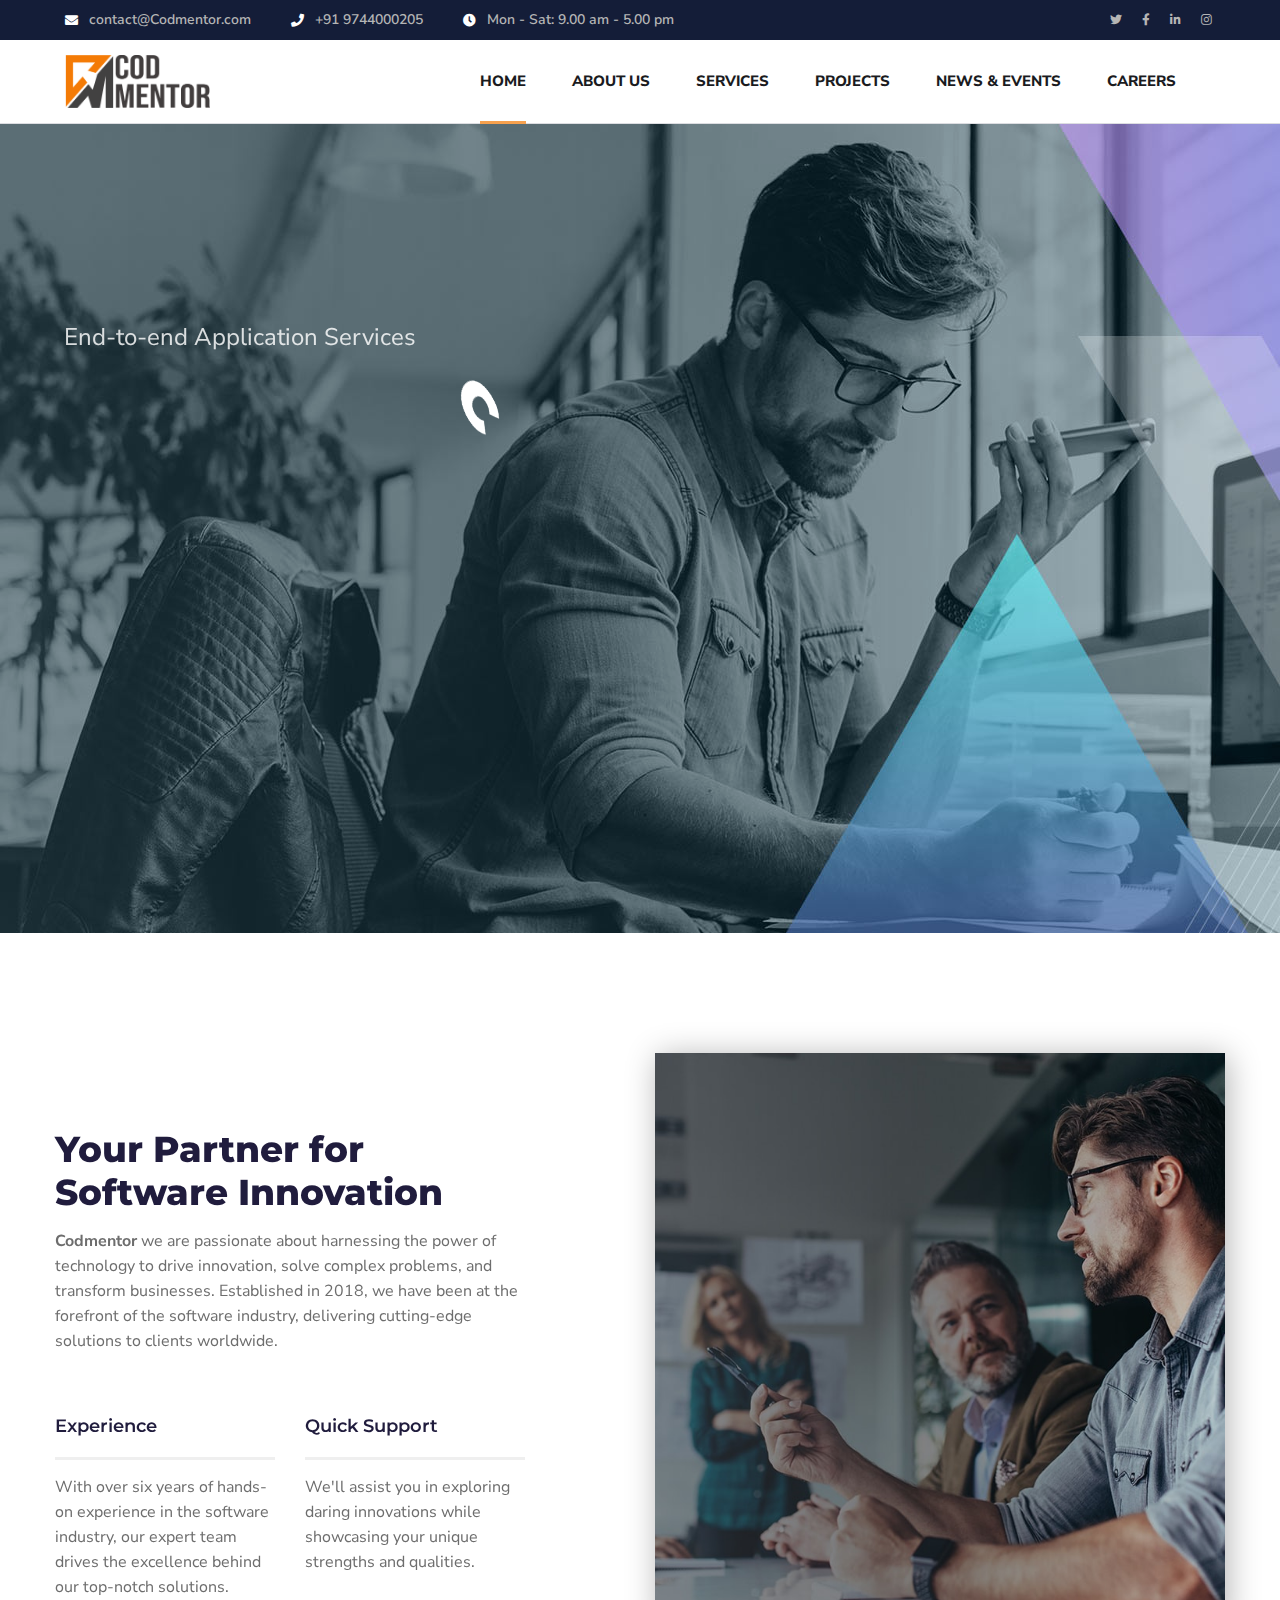
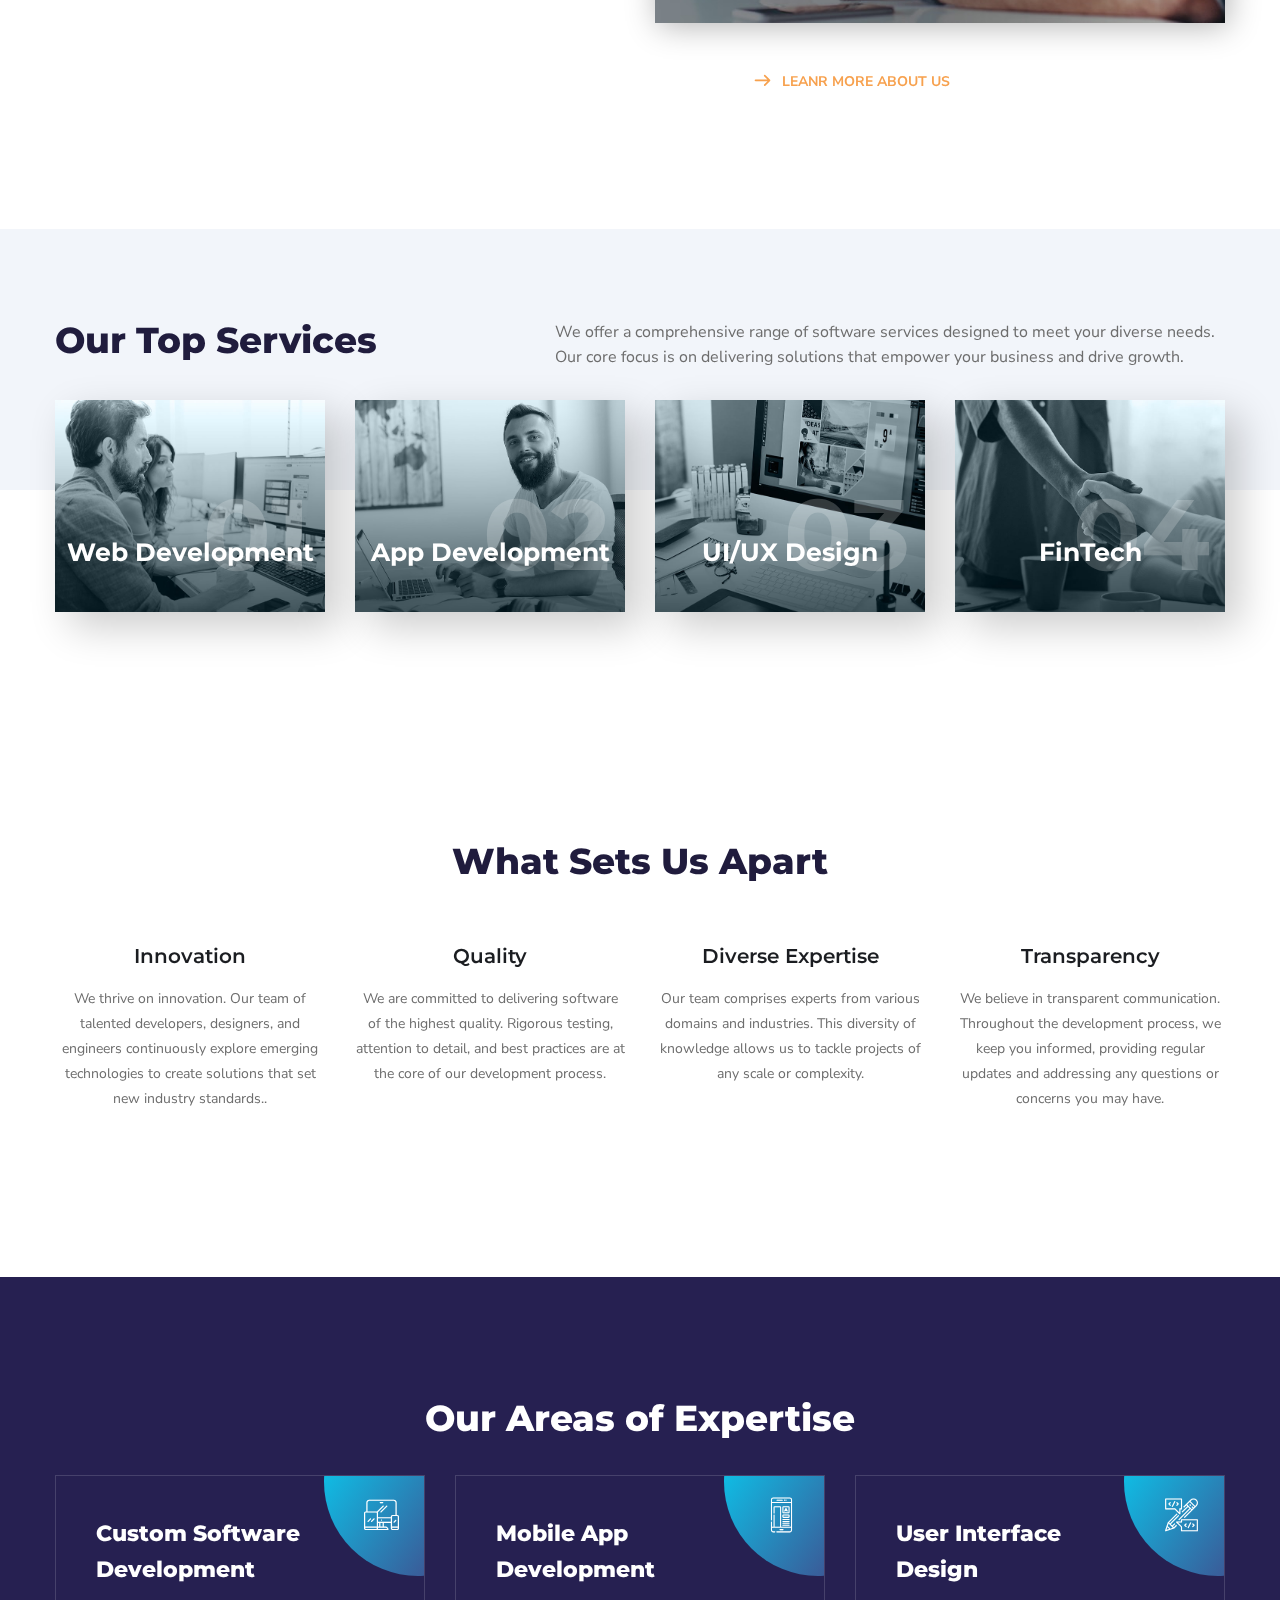
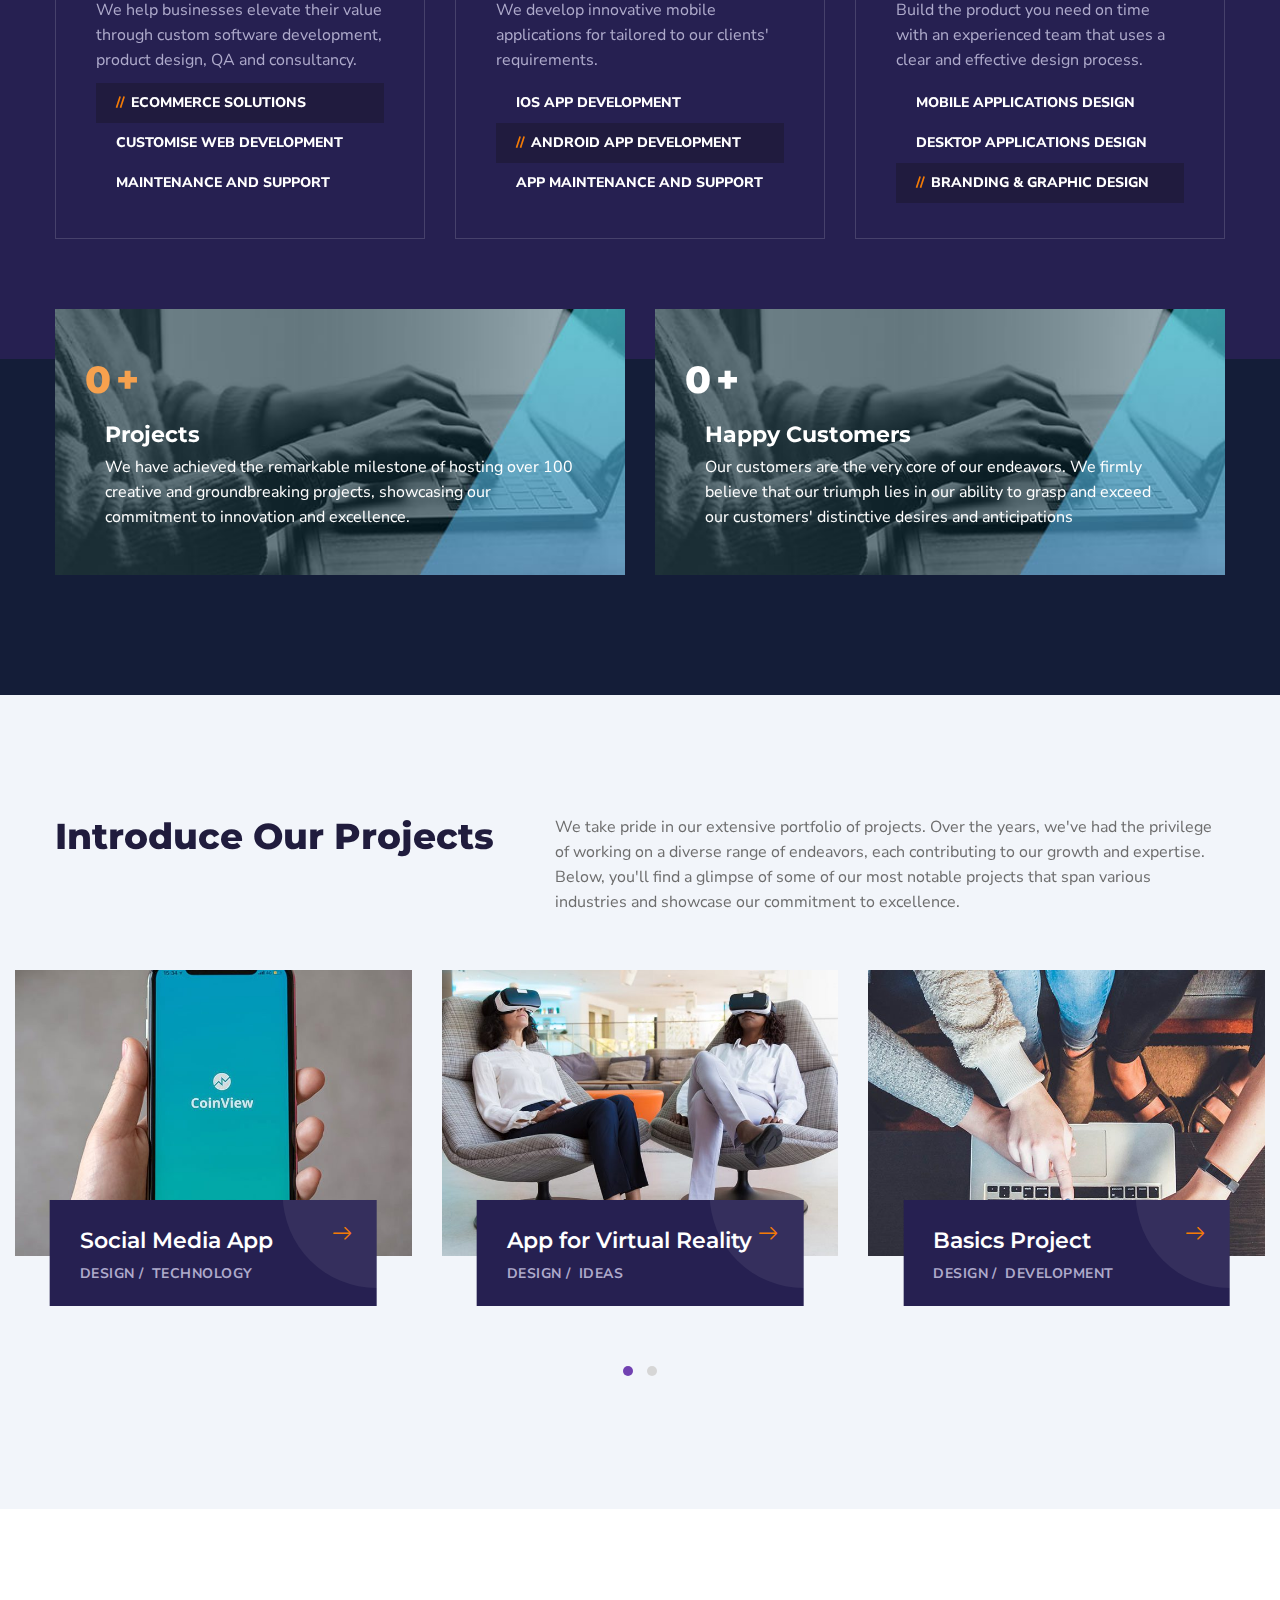
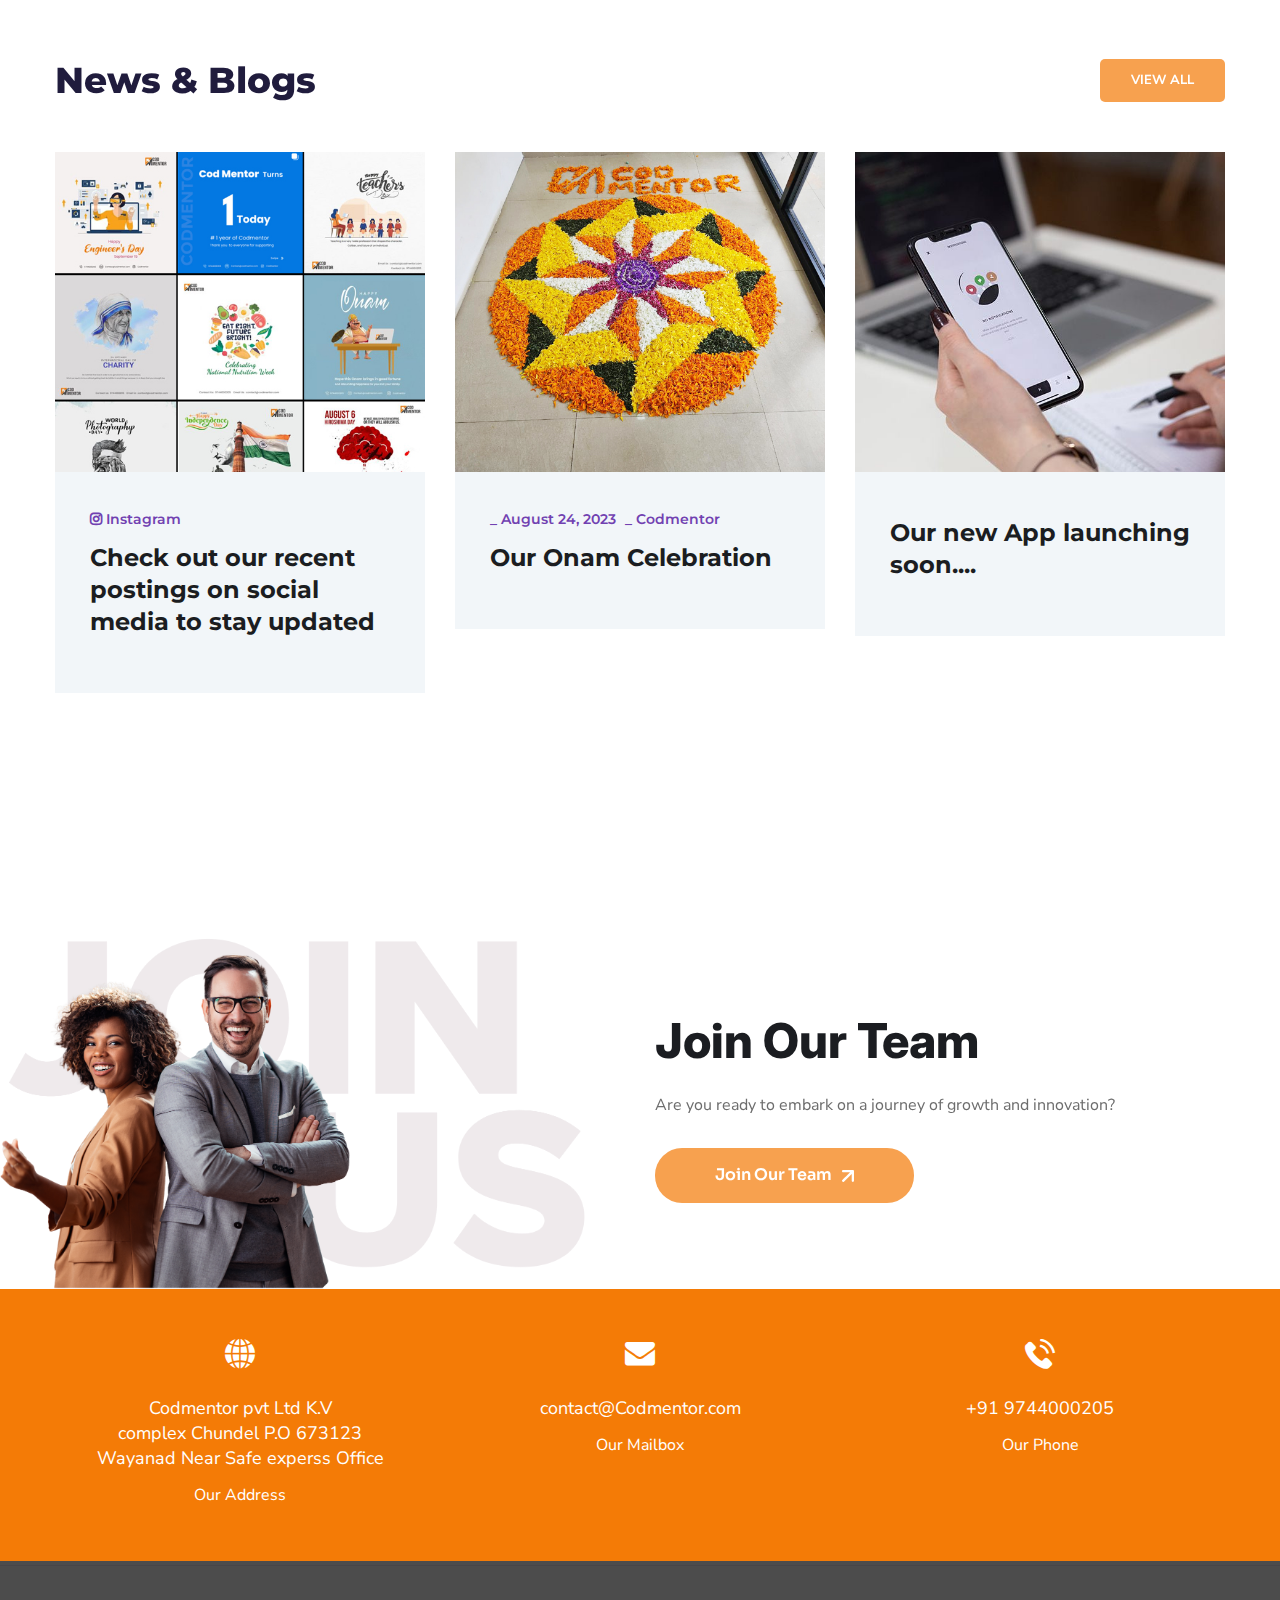
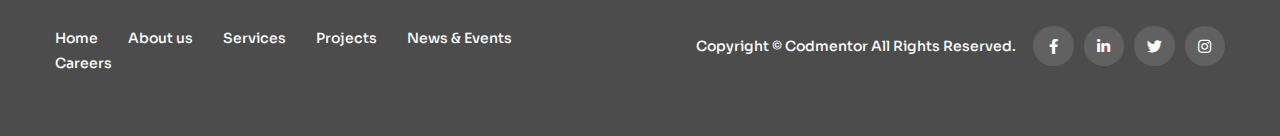
==== index.html @ 51d8a6af "changes aal" ====
<!DOCTYPE html>
<html lang="en">

<head>
    <meta charset="utf-8">
    <meta http-equiv="X-UA-Compatible" content="IE=edge" />
    <meta name="viewport" content="width=device-width, initial-scale=1, maximum-scale=1" />
    <title>codmentor
        
    </title>
    <link rel="shortcut icon" type="image/x-icon" href="images/favicon copy.png" />
    <link rel="stylesheet" href="css/bootstrap.min.css" />
    <link rel="stylesheet" href="css/font-awesome.min.css" />
    <link rel="stylesheet" href="css/flaticon.css" />
    <link rel="stylesheet" href="css/owl.carousel.min.css" />
    <link rel="stylesheet" href="css/owl.theme.css" />
    <link rel="stylesheet" href="css/magnific-popup.css" />
    <link rel="stylesheet" href="css/style.css" />
    <link rel="stylesheet" href="css/royal-preload.css" />
    <!-- REVOLUTION SLIDER CSS -->
    <link rel="stylesheet" type="text/css" href="revolution/settings.css">
    <!-- REVOLUTION NAVIGATION STYLE -->
    <link rel="stylesheet" type="text/css" href="revolution/navigation.css">
</head>

<body class="royal_preloader">
    <div id="page" class="site">

        <header id="site-header" class="site-header header-style-2 header-fullwidth sticky-header header-static">
            <!-- Main Header start -->
            <div class="header-topbar">
                <div class="octf-area-wrap">
                    <div class="container-fluid">
                        <div class="row">
                            <div class="col-md-9">
                                <ul class="topbar-info">
                                    <li><i class="fas fa-envelope"></i><a href="mailto:engitech@mail.net">
                                            contact@Codmentor.com</a></li>
                                    <li><i class="fas fa-phone"></i> +91 9744000205</li>
                                    <li><i class="fas fa-clock"></i> Mon - Sat: 9.00 am - 5.00 pm</li>
                                </ul>
                            </div>
                            <div class="col-md-3 text-right">
                                <div class="topbar-right">
                                    <ul class="social-list">
                                        <li><a href="http://twitter.com" target="_self"><i
                                                    class="fab fa-twitter"></i></a></li>
                                        <li><a href="http://facebook.com" target="_self"><i
                                                    class="fab fa-facebook-f"></i></a></li>
                                        <li><a href="http://linkedin.com" target="_self"><i
                                                    class="fab fa-linkedin-in"></i></a></li>
                                        <li><a href="http://instagram" target="_self"><i
                                                    class="fab fa-instagram"></i></a></li>
                                    </ul>
                                </div>
                            </div>
                        </div>
                    </div>
                </div>
            </div>
            <div class="octf-main-header">
                <div class="octf-area-wrap">
                    <div class="container-fluid octf-mainbar-container">
                        <div class="octf-mainbar">
                            <div class="octf-mainbar-row octf-row">
                                <div class="octf-col logo-col">
                                    <div id="site-logo" class="site-logo">
                                        <a href="index.html">
                                            <img src="images/logo.png" alt="Codmentor" class="">
                                        </a>
                                    </div>
                                </div>
                                <div class="octf-col menu-col">
                                    <nav id="site-navigation" class="main-navigation">
                                        <ul class="menu">
                                           <li class="current-menu-item current-menu-ancestor ">
                                                <a href="index.html">Home</a>
                                            </li> 
                                            <!-- <li class="nav-item pl-4 pl-md-0 ml-0">
                                                <a class="nav-link nav-menus active" href="index.html">Home</a>
                                            </li> -->
                                            <li><a href="about-us.html">About us</a></li>
                                            <li><a href="service.html">Services</a></li>
                                            <li><a href="project.html">Projects</a></li>
                                            <li><a href="news-events.html">News & Events</a></li>
                                            <li><a href="Carrer.html">Careers</a></li>
                                             
                                        </ul>
                                        
                                    </nav>
                                </div>
                                <div class="text-right TopBtn">
                                    <!-- Call To Action -->
                                    <div class="octf-btn-cta">

                                        <div class="octf-header-module">
                                            <div class="btn-cta-group btn-cta-header">
                                                <a class="octf-btn octf-btn-third" href="contact.html">Free Quote</a>
                                            </div>
                                        </div>

                                    </div>
                                </div>
                            </div>
                        </div>
                    </div>
                </div>
            </div>

            <div class="header_mobile">
                <div class="container">
                    <div class="mlogo_wrapper clearfix">
                        <div class="mobile_logo">
                            <a href="index.html">
                                <img src="images/logo.png" alt="Codmentor">
                            </a>
                        </div>
                        <div id="mmenu_toggle">
                            <button></button>
                        </div>
                    </div>
                    <div class="mmenu_wrapper">
                        <div class="mobile_nav collapse">
                            <ul id="menu-main-menu" class="mobile_mainmenu">
                                <li class="menu-item-has-children current-menu-item current-menu-ancestor">
                                    <a href="index.html">Home</a>

                                </li>
                                <li class="menu-item-has-children"><a href="about-us.html">About Us</a>
                                </li>
                                <li class="menu-item-has-children"><a href="service.html">Services</a>

                                </li>
                                <li class="menu-item-has-children"><a href="project.html">Projects</a>

                                </li>
                                <li class="menu-item-has-children"><a href="news-events.html">News & Events</a>

                                </li>
                                <li class="menu-item-has-children"><a href="Carrer.html">Careers</a> </li>

                                <li class="menu-item-has-children"><a href="contact.html">Contacts</a></li>

                        </div>
                    </div>
                </div>
            </div>
        </header>

        <div id="content" class="site-content">
            <div id="rev_slider_one_wrapper" class="rev_slider_wrapper fullscreen-container" data-alias="mask-showcase"
                data-source="gallery" style="background:#ffffff;padding:0px;">
                <!-- START REVOLUTION SLIDER 5.4.1 fullscreen mode -->
                <div id="rev_slider_three" class="rev_slider fullscreenbanner" style="display:none;"
                    data-version="5.4.1">
                    <ul>

                        <!-- SLIDE 1 -->
                        <li data-index="rs-70" data-transition="fade" data-slotamount="default" data-hideafterloop="0"
                            data-hideslideonmobile="off" data-easein="default" data-easeout="default"
                            data-masterspeed="300" data-thumb="images/slide1.jpg" data-rotate="0"
                            data-saveperformance="off" data-title="" data-param1="1" data-param2="" data-param3=""
                            data-param4="" data-param5="" data-param6="" data-param7="" data-param8="" data-param9=""
                            data-param10="" data-description="">
                            <!-- MAIN IMAGE -->
                            <img src="images/slide1.jpg" data-bgcolor='rgba(255,255,255,0)' style='' alt=""
                                data-bgposition="50% 50%" data-bgfit="auto" data-bgrepeat="no-repeat"
                                data-bgparallax="off" class="rev-slidebg" data-no-retina>

                            <!-- LAYER 1  right image overlay dark-->


                            <!-- LAYER 3  Thin text title-->
                            <div class="tp-caption tp-resizeme slider-tag-line" id="slide-70-layer-1"
                                data-x="['left','left','left','left']" data-hoffset="['15','15','15','15']"
                                data-y="['top','top','top','top']" data-voffset="['195','105','127','133']"
                                data-fontsize="['24',20','15','0']" data-lineheight="['36','30','22','15']"
                                data-whitespace="nowrap" data-type="text" data-responsive_offset="on"
                                data-frames='[{"delay":0,"speed":1000,"frame":"0","from":"x:50px;opacity:0;","to":"o:1;","ease":"power3.inOut"},{"delay":"wait","speed":1000,"frame":"999","to":"x:50px;opacity:0;","ease":"power3.inOut"}]'
                                data-textAlign="['left','left','left','left']"
                                style="z-index: 8; font-weight: 400; color: #fff;font-family: 'Nunito Sans';">
                                End-to-end Application Services
                            </div>

                            <!-- LAYER 4  Bold Title-->
                            <div class="tp-caption tp-resizeme" id="slide-70-layer-2"
                                data-x="['left','left','left','left']" data-hoffset="['15','15','15','15']"
                                data-y="['top','top','top','top']" data-voffset="['240','140','155','145']"
                                data-fontsize="['72','60','48','30']" data-lineheight="['80','62','52','42']"
                                data-whitespace="nowrap" data-type="text" data-responsive_offset="on"
                                data-frames='[{"delay":500,"split":"chars","splitdelay":0.1,"speed":500,"frame":"0","from":"x:[105%];z:0;rX:45deg;rY:0deg;rZ:90deg;sX:1;sY:1;skX:0;skY:0;","mask":"x:0px;y:0px;s:inherit;e:inherit;","to":"o:1;","ease":"power4.inOut"},{"delay":"wait","speed":1000,"frame":"999","to":"x:50px;z:0;rZ:0;sX:1;sY:1;skX:0;skY:0;","ease":"power3.inOut"}]'
                                data-textAlign="['left','left','left','left']"
                                style="z-index: 10; text-transform: uppercase;  font-weight: 900; color: #fff; font-family: Montserrat;">
                                Custom App <br> Development
                            </div>

                            <!-- LAYER 5  Paragraph-->
                            <div class="tp-caption tp-resizeme" id="slide-70-layer-3"
                                data-x="['left','left','left','left']" data-hoffset="['15','15','15','15']"
                                data-y="['top','top','top','top']" data-voffset="['420','279','271','235']"
                                data-fontsize="['18','18','22','16']" data-lineheight="['30','34','32','28']"
                                data-whitespace="nowrap" data-type="text" data-responsive_offset="on"
                                data-frames='[{"delay":2900,"speed":1000,"frame":"0","from":"x:50px;opacity:0;","to":"o:1;","ease":"power3.inOut"},{"delay":"wait","speed":1000,"frame":"999","to":"x:50px;opacity:0;","ease":"power3.inOut"}]'
                                data-textAlign="['left','left','left','left']"
                                style="z-index: 10; white-space: normal; color: #fff;font-family: 'Nunito Sans', sans-serif;">
                                The full set of services around development and maintenance <br> of complex
                                business-critical applications.
                            </div>

                            <!-- LAYER 6  Read More-->
                            <div class="tp-caption rev-btn" id="slide-70-layer-4" data-x="['left','left','left','left']"
                                data-hoffset="['15','15','15','15']" data-y="['top','top','top','top']"
                                data-voffset="['525','385','370','320']" data-width="none" data-height="none"
                                data-whitespace="nowrap" data-type="button" data-responsive_offset="on"
                                data-frames='[{"delay":3400,"speed":1000,"frame":"0","from":"x:50px;opacity:0;","to":"o:1;","ease":"power3.inOut"},{"delay":"wait","speed":1000,"frame":"999","to":"x:50px;opacity:0;","ease":"power3.inOut"}]'
                                data-textAlign="['center','center','center','center']" data-paddingtop="[0,0,0,0]"
                                data-paddingright="[0,0,0,0]" data-paddingbottom="[0,0,0,0]"
                                data-paddingleft="[0,0,0,0]" style="z-index:8;"><a href="it-services.html"
                                    class="octf-btn octf-btn-primary btn-slider btn-large">Learn More</a>
                            </div>

                        </li>


                        <!-- SLIDE 1 -->
                        <li data-index="rs-71" data-transition="fade" data-slotamount="default" data-hideafterloop="0"
                            data-hideslideonmobile="off" data-easein="default" data-easeout="default"
                            data-masterspeed="300" data-thumb="images/slide2.jpg" data-rotate="0"
                            data-saveperformance="off" data-title="" data-param1="1" data-param2="" data-param3=""
                            data-param4="" data-param5="" data-param6="" data-param7="" data-param8="" data-param9=""
                            data-param10="" data-description="">
                            <!-- MAIN IMAGE -->
                            <img src="images/slide2.jpg" data-bgcolor='#ffffff' style='' alt=""
                                data-bgposition="50% 50%" data-bgfit="auto" data-bgrepeat="no-repeat"
                                data-bgparallax="off" class="rev-slidebg" data-no-retina>


                            <!-- LAYER 3  Thin text title-->
                            <div class="tp-caption tp-resizeme slider-tag-line" id="slide-71-layer-3"
                                data-x="['left','left','left','left']" data-hoffset="['15','15','15','15']"
                                data-y="['top','top','top','top']" data-voffset="['195','105','127','133']"
                                data-fontsize="['24',20','15','15']" data-lineheight="['36','30','22','0']"
                                data-whitespace="nowrap" data-type="text" data-responsive_offset="on"
                                data-frames='[{"delay":0,"speed":500,"frame":"0","from":"y:50px;opacity:0;","to":"o:1;","ease":"power3.inOut"},{"delay":"wait","speed":1000,"frame":"999","to":"opacity:0;","ease":"power3.inOut"}]'
                                style="z-index: 8; font-weight: 400; color: #fff;font-family: 'Nunito Sans';"> We
                                Transform Your Business
                            </div>

                            <!-- LAYER 4  Bold Title-->
                            <div class="tp-caption tp-resizeme" id="slide-70-layer-6"
                                data-x="['left','left','left','left']" data-hoffset="['15','15','15','15']"
                                data-y="['top','top','top','top']" data-voffset="['240','140','155','145']"
                                data-fontsize="['72','60','48','30']" data-lineheight="['80','62','52','42']"
                                data-whitespace="nowrap" data-type="text" data-responsive_offset="on"
                                data-frames='[{"delay":300,"split":"chars","splitdelay":0.1,"speed":300,"frame":"0","from":"y:[100%];c:0;z:0;rZ:-35deg;sX:1;sY:1;skX:0;skY:0;","mask":"x:0px;y:0px;s:inherit;e:inherit;","to":"o:1;","ease":"power4.inOut"},{"delay":"wait","speed":1200,"frame":"999","to":"y:50px;z:0;rZ:0;sX:1;sY:1;skX:0;skY:0;","ease":"power3.inOut"}]'
                                data-textAlign="['left','left','left','left']"
                                style="z-index: 10; text-transform: uppercase;  font-weight: 900; color: #fff; font-family: Montserrat;">
                                Dedicated <br> Skilled Team </div>

                            <!-- LAYER 5  Paragraph-->
                            <div class="tp-caption tp-resizeme" id="slide-71-layer-7"
                                data-x="['left','left','left','left']" data-hoffset="['15','15','15','15']"
                                data-y="['top','top','top','top']" data-voffset="['420','279','271','235']"
                                data-fontsize="['18','18','22','16']" data-lineheight="['30','34','32','28']"
                                data-whitespace="nowrap" data-type="text" data-responsive_offset="on"
                                data-frames='[{"delay":2900,"speed":1000,"frame":"0","from":"y:50px;opacity:0;","to":"o:1;","ease":"power3.inOut"},{"delay":"wait","speed":1000,"frame":"999","to":"opacity:0;","ease":"power3.inOut"}]'
                                data-textAlign="['left','left','left','left']"
                                style="z-index: 10; white-space: normal; color: #fff;font-family: 'Nunito Sans', sans-serif;">
                                The full set of services around development and maintenance <br> of complex
                                business-critical applications.</div>

                            <!-- LAYER 6  Read More-->
                            <div class="tp-caption rev-btn" id="slide-71-layer-8" data-x="['left','left','left','left']"
                                data-hoffset="['15','15','15','15']" data-y="['top','top','top','top']"
                                data-voffset="['525','385','370','320']" data-width="none" data-height="none"
                                data-whitespace="nowrap" data-type="button" data-responsive_offset="on"
                                data-frames='[{"delay":3400,"speed":500,"frame":"0","from":"y:50px;opacity:0;","to":"o:1;","ease":"power3.inOut"},{"delay":"wait","speed":500,"frame":"999","to":"opacity:0;","ease":"power3.inOut"}]'
                                data-textAlign="['center','center','center','center']" data-paddingtop="[0,0,0,0]"
                                data-paddingright="[0,0,0,0]" data-paddingbottom="[0,0,0,0]"
                                data-paddingleft="[0,0,0,0]" style="z-index:10;"><a href="web-development.html"
                                    class="octf-btn octf-btn-primary btn-slider btn-large">Learn More</a>
                            </div>
                        </li>

                        <!-- SLIDE 1 -->
                        <li data-index="rs-72" data-transition="fade" data-slotamount="default" data-hideafterloop="0"
                            data-hideslideonmobile="off" data-easein="default" data-easeout="default"
                            data-masterspeed="300" data-thumb="images/slide3.jpg" data-rotate="0"
                            data-saveperformance="off" data-title="" data-param1="1" data-param2="" data-param3=""
                            data-param4="" data-param5="" data-param6="" data-param7="" data-param8="" data-param9=""
                            data-param10="" data-description="">
                            <!-- MAIN IMAGE -->
                            <img src="images/slide3.jpg" data-bgcolor='#ffffff' style='' alt=""
                                data-bgposition="50% 50%" data-bgfit="auto" data-bgrepeat="no-repeat"
                                data-bgparallax="off" class="rev-slidebg" data-no-retina>


                            <!-- LAYER 3  Thin text title-->
                            <div class="tp-caption tp-resizeme slider-tag-line" id="slide-72-layer-3"
                                data-x="['left','left','left','left']" data-hoffset="['15','15','15','15']"
                                data-y="['top','top','top','top']" data-voffset="['195','105','127','133']"
                                data-fontsize="['24',20','15','0']" data-lineheight="['36','30','22','15']"
                                data-whitespace="nowrap" data-type="text" data-responsive_offset="on"
                                data-frames='[{"delay":500,"speed":1000,"frame":"0","from":"y:-50px;opacity:0;","to":"o:1;","ease":"power3.inOut"},{"delay":"wait","speed":1000,"frame":"999","to":"auto:auto;","ease":"power3.inOut"}]'
                                style="z-index: 8; font-weight: 400; color: #fff;font-family: 'Nunito Sans';"> Web And
                                Mobile App Development Services
                            </div>

                            <!-- LAYER 4  Bold Title-->
                            <div class="tp-caption tp-resizeme" id="slide-72-layer-6"
                                data-x="['left','left','left','left']" data-hoffset="['15','15','15','15']"
                                data-y="['top','top','top','top']" data-voffset="['240','140','155','145']"
                                data-fontsize="['72','60','48','30']" data-lineheight="['80','62','52','42']"
                                data-whitespace="nowrap" data-type="text" data-responsive_offset="on"
                                data-frames='[{"delay":500,"split":"chars","splitdelay":0.1,"speed":300,"frame":"0","from":"y:[-100%];z:0;rZ:35deg;sX:1;sY:1;skX:0;skY:0;","mask":"x:0px;y:0px;s:inherit;e:inherit;","to":"o:1;","ease":"power4.inOut"},{"delay":"wait","speed":1200,"frame":"999","to":"y:-50px;z:0;rZ:0;sX:1;sY:1;skX:0;skY:0;","ease":"power3.inOut"}]'
                                data-textAlign="['left','left','left','left']"
                                style="z-index: 10; text-transform: uppercase;  font-weight: 900; color: #fff; font-family: Montserrat;">
                                Professional it <br> development </div>

                            <!-- LAYER 5  Paragraph-->
                            <div class="tp-caption tp-resizeme" id="slide-72-layer-7"
                                data-x="['left','left','left','left']" data-hoffset="['15','15','15','15']"
                                data-y="['top','top','top','top']" data-voffset="['420','279','271','235']"
                                data-fontsize="['18','18','22','16']" data-lineheight="['30','34','32','28']"
                                data-whitespace="nowrap" data-type="text" data-responsive_offset="on"
                                data-frames='[{"delay":2900,"speed":1000,"frame":"0","from":"y:-50px;opacity:0;","to":"o:1;","ease":"power3.inOut"},{"delay":"wait","speed":1000,"frame":"999","to":"auto:auto;","ease":"power3.inOut"}]'
                                data-textAlign="['left','left','left','left']"
                                style="z-index: 10; white-space: normal; color: #fff;font-family: 'Nunito Sans', sans-serif;">
                                The full set of services around development and maintenance <br> of complex
                                business-critical applications.</div>

                            <!-- LAYER 6  Read More-->
                            <div class="tp-caption rev-btn" id="slide-72-layer-8" data-x="['left','left','left','left']"
                                data-hoffset="['15','15','15','15']" data-y="['top','top','top','top']"
                                data-voffset="['525','385','370','320']" data-width="none" data-height="none"
                                data-whitespace="nowrap" data-type="button" data-responsive_offset="on"
                                data-frames='[{"delay":3400,"speed":700,"frame":"0","from":"y:-50px;opacity:0;","to":"o:1;","ease":"power3.inOut"},{"delay":"wait","speed":700,"frame":"999","to":"auto:auto;","ease":"power3.inOut"}]'
                                data-textAlign="['center','center','center','center']" data-paddingtop="[0,0,0,0]"
                                data-paddingright="[0,0,0,0]" data-paddingbottom="[0,0,0,0]"
                                data-paddingleft="[0,0,0,0]" style="z-index:10;"><a href="mobile-development.html"
                                    class="octf-btn octf-btn-primary btn-slider btn-large">Learn More</a>
                            </div>
                        </li>


                    </ul>
                    <div class="tp-bannertimer" style="height: 10px; background: rgba(0, 0, 0, 0);"></div>

                </div>
            </div>

            <section class="over-hidden">
                <div class="container">
                    <div class="row">
                        <div class="col-lg-5 col-md-12 align-self-center">
                            <!-- <div class="numbers1">
                                01
                                </div> -->
                            <div class="ot-heading">
                                <!-- <span>// about company</span> -->
                                <h2 class="main-heading">Your Partner for <br> Software Innovation</h2>
                            </div>
                            <p class="mb-15"><strong> Codmentor </strong>we are passionate about harnessing the power of technology to drive innovation, solve complex problems, and transform businesses. Established in 2018, we have been at the forefront of the software industry, delivering cutting-edge solutions to clients worldwide.</p>
                            <div class="row">
                                <div class="col-lg-6 col-md-6 col-sm-6">
                                    <div class="icon-box-s1">
                                        <div class="space-30"></div>
                                        <!-- <div class="icon-main"><span class="flaticon-medal"></span></div> -->
                                        <h5>Experience</h5>
                                        <div class="line-box"></div>
                                        <p> With over six years of hands-on experience in the software industry, our expert team drives the excellence behind our top-notch solutions.</p>
                                    </div>
                                </div>
                                <div class="col-lg-6 col-md-6 col-sm-6">
                                    <div class="icon-box-s1">
                                        <div class="space-30"></div>
                                        <!-- <div class="icon-main"><span class="flaticon-gear"></span></div> -->
                                        <h5>Quick Support</h5>
                                        <div class="line-box"></div>
                                        <p>We'll assist you in exploring daring innovations while showcasing your unique strengths and qualities.</p>
                                    </div>
                                </div>
                                <div class="space-15"></div>
                            </div>
                        </div>
                        <div class="offset-lg-1 col-lg-6 col-md-12 align-self-center">
                            <div class="about-right">

                                <div class="home-about-video d-flex justify-content-center">
                                    <img class="img-fluid" src="images/about-box1.jpg">
                                </div>
                                <div class="home-about-btn">
                                    <div class="ot-button">
                                        <a href="about-us.html" class="btn-details"><i
                                                class="flaticon-right-arrow-1"></i> LEANR MORE ABOUT US</a>
                                        <div class="space-15"></div>
                                    </div>
                                </div>
                            </div>
                        </div>
                    </div>
                </div>
            </section>


            <section class="section-business">
                <div class="container">
                    <div class="row">
                        
                        <div class="col-lg-5">
                            <!-- <div class="numbers2">
                                02
                                </div> -->
                            <div class="ot-heading mb-0">
                                <h2 class="main-heading">Our Top Services</h2>
                            </div>
                        </div>
                        <div class="col-lg-7 align-self-end">
                            <p class="mb-0"> We offer a comprehensive range of software services designed to meet your diverse needs. Our core focus is on delivering solutions that empower your business and drive growth. </p>
                        </div>
                    </div>
                </div>
            </section>


            <section class="section-clent-h2">
                <div class="container">
                    <div class="row mt--290 justify-content-center">
                        <div class="col-lg-3 col-md-6 col-sm-12 mb-4 mb-lg-0">
                            <div class="support-box">
                                <div class="inner-box">
                                    <div class="overlay flex-middle">
                                        <span class="number-box">01</span>
                                        <div class="inner">
                                            <p>We carry more than just good coding skills. Our experience makes us stand out from other web development</p>
                                            <a href="service.html" class="btn-details"><i
                                                    class="flaticon-right-arrow-1"></i> LEARN
                                                MORE</a>
                                        </div>
                                    </div>
                                    <div class="content-box">
                                        <span class="number-box">01</span>
                                        <h3>Web Development</h3>

                                        <img src="images/service1.jpg" alt="Outsoursing">
                                    </div>
                                </div>
                            </div>
                        </div>
                        <div class="col-lg-3 col-md-6 col-sm-12 mb-4 mb-lg-0">
                            <div class="support-box">
                                <div class="inner-box">
                                    <div class="overlay flex-middle">
                                        <span class="number-box">02</span>
                                        <div class="inner">
                                            <p>We develop innovative mobile applications for  tailored to our clients' requirements.</p>
                                            <a href="service.html" class="btn-details"><i
                                                    class="flaticon-right-arrow-1"></i> LEARN
                                                MORE</a>
                                        </div>
                                    </div>
                                    <div class="content-box">
                                        <span class="number-box">02</span>
                                        <h3>App Development</h3>
                                        <img src="images/service2.jpg" Custom Software">
                                    </div>
                                </div>
                            </div>
                        </div>
                        <div class="col-lg-3 col-md-6 col-sm-12">
                            <div class="support-box">
                                <div class="inner-box">
                                    <div class="overlay flex-middle">
                                        <span class="number-box">03</span>
                                        <div class="inner">
                                            <p>Build the product you need on time with an experienced team that uses a clear and effective design process.</p>
                                            <a href="service.html" class="btn-details"><i
                                                    class="flaticon-right-arrow-1"></i> LEARN
                                                MORE</a>
                                        </div>
                                    </div>
                                    <div class="content-box">
                                        <span class="number-box">03</span>
                                        <h3>UI/UX Design</h3>
                                        <img src="images/service3.jpg" alt="Product Design">
                                    </div>
                                </div>
                            </div>
                        </div>
                        <div class="col-lg-3 col-md-6 col-sm-12">
                            <div class="support-box">
                                <div class="inner-box">
                                    <div class="overlay flex-middle">
                                        <span class="number-box">04</span>
                                        <div class="inner">
                                            <p>In the digital age, Codmentor leads the fintech revolution with cutting-edge solutions for individuals and businesses, transforming finance.</p>
                                            <a href="service.html" class="btn-details"><i
                                                    class="flaticon-right-arrow-1"></i> LEARN
                                                MORE</a>
                                        </div>
                                    </div>
                                    <div class="content-box">
                                        <span class="number-box">04</span>
                                        <h3>FinTech</h3>
                                        <img src="images/services4.jpg" alt="Product Design">
                                    </div>
                                </div>
                            </div>
                        </div>
                    </div>
                </div>

            </section>


            <section class="over-hidden">
                <div class="container">
                    <div class="row">
                        <div class="col-xl-6 offset-xl-3 col-kg-8 offset-lg-2 text-center">
                            <!-- <div class="numbers-center">
                                03
                                </div> -->
                            <h2 class="px-lg-4">What Sets Us Apart</h2>
                        </div>
                    </div>
                    <div class="space-20"></div>
                    <div class="row">
                        <div class="space-20"></div>
                        <div class="col-xl-3 col-lg-6 col-md-6 mb-5 mb-lg-0">
                            <div class="icon-box-i10">
                                <div class="icon-main">
                                    <!-- <svg viewBox="0 0 512 512">
                                        <g>
                                            <path
                                                d="M210,409c20.009,0,36.586-32.814,39.534-39h14.933c2.948,6.186,19.525,39,39.534,39c21.756,0,39.442-17.372,39.975-39     H388v-40h-37.857c-1.466-10.35-3.901-25.187-7.499-40.171C335.753,261.141,323.111,223,293,223c-13.88,0-26.136,7.271-35,13.632     C249.136,230.271,236.88,223,223,223c-30.111,0-42.753,38.141-49.644,66.829c-3.599,14.984-6.033,29.821-7.499,40.171H124v40     h46.025C170.557,391.628,188.244,409,210,409z M210.519,306.814c6.102-28.55,12.232-39.491,14.943-43.197     c2.251,0.925,6.376,3.262,14.158,9.211C245.355,277.213,250.308,281,258,281s12.645-3.787,18.38-8.172     c2.603-1.989,9.612-7.349,14.17-9.194c2.707,3.707,8.792,14.588,14.861,42.857c1.762,8.208,3.151,16.178,4.197,22.908     C307.775,329.142,305.905,329,304,329h-96v0.051c-0.529,0.026-1.053,0.071-1.576,0.117     C207.45,322.59,208.805,314.835,210.519,306.814z">
                                            </path>
                                            <path
                                                d="M452,20H60C26.916,20,0,46.916,0,80v352c0,33.084,26.916,60,60,60h392c33.084,0,60-26.916,60-60V80     C512,46.916,485.084,20,452,20z M472,432c0,11.028-8.972,20-20,20H60c-11.028,0-20-8.972-20-20V180h432V432z M472,140H40V80     c0-11.028,8.972-20,20-20h392c11.028,0,20,8.972,20,20V140z">
                                            </path>
                                            <circle cx="160" cy="100" r="20"></circle>
                                            <circle cx="90" cy="100" r="20"></circle>
                                        </g>
                                    </svg> -->
                                </div>
                                <div class="icon-box-content">
                                    <h4>Innovation</h4>
                                    <p>We thrive on innovation. Our team of talented developers, designers, and engineers continuously explore emerging technologies to create solutions that set new industry standards..</p>
                                    <a class="octf-btn-link" href="#">

                                        <span>
                                            <!-- <svg viewBox="0 0 476.491 476.491">
                                                <polygon
                                                    points="476.491,238.246 339.952,101.706 339.952,223.246 0,223.246 0,253.246 339.952,253.246 339.952,374.786 ">
                                                </polygon>
                                            </svg> -->
                                        </span>
                                    </a>
                                </div>
                            </div>
                        </div>
                        <div class="col-xl-3 col-lg-6 col-md-6 mb-5 mb-lg-0">
                            <div class="icon-box-i10">
                                <div class="icon-main">
                                    <!-- <svg xmlns="http://www.w3.org/2000/svg" viewBox="0 0 512 512">
                                        <path
                                            d="m496.046875 278.910156c2.726563-3.5625 7.789063-11.019531 8.359375-11.859375l7.59375-11.210937-7.597656-11.210938c-.566406-.835937-5.628906-8.292968-8.355469-11.855468-12.742187-16.617188-42.574219-55.53125-83.707031-89.574219-51.503906-42.632813-104.105469-64.246094-156.339844-64.246094s-104.835938 21.613281-156.339844 64.246094c-41.132812 34.039062-70.964844 72.957031-83.707031 89.578125-2.726563 3.558594-7.789063 11.011718-8.355469 11.851562l-7.597656 11.210938 7.59375 11.210937c.570312.839844 5.632812 8.300781 8.359375 11.859375 12.742187 16.617188 42.574219 55.535156 83.707031 89.578125 51.503906 42.628907 104.105469 64.242188 156.339844 64.242188s104.835938-21.613281 156.339844-64.246094c41.128906-34.039063 70.964844-72.957031 83.707031-89.574219zm-447.402344-23.066406c69.960938-90.851562 139.722657-136.917969 207.355469-136.917969 67.636719 0 137.394531 46.066407 207.355469 136.917969-69.960938 90.847656-139.722657 136.914062-207.355469 136.914062-67.636719 0-137.394531-46.066406-207.355469-136.914062zm246.332031 0c0 21.523438-17.449218 38.972656-38.976562 38.972656s-38.976562-17.449218-38.976562-38.972656c0-21.527344 17.449218-38.976562 38.976562-38.976562s38.976562 17.449218 38.976562 38.976562zm-38.976562-113.929688c-62.820312 0-113.929688 51.105469-113.929688 113.929688 0 62.820312 51.109376 113.929688 113.929688 113.929688s113.929688-51.109376 113.929688-113.929688c0-62.824219-51.109376-113.929688-113.929688-113.929688zm0 187.882813c-40.777344 0-73.953125-33.175781-73.953125-73.953125 0-40.78125 33.175781-73.957031 73.953125-73.957031s73.953125 33.175781 73.953125 73.957031c0 40.777344-33.175781 73.953125-73.953125 73.953125zm-215.867188-209.871094h-39.976562v-119.925781h119.925781v39.976562h-79.949219zm0 351.78125h79.949219v39.976563h-119.925781v-119.925782h39.976562zm431.734376-431.730469h-79.949219v-39.976562h119.925781v119.925781h-39.976562zm0 351.78125h39.976562v119.925782h-119.925781v-39.976563h79.949219zm0 0">
                                        </path>
                                    </svg> -->
                                </div>
                                <div class="icon-box-content">
                                    <h4>Quality</h4>
                                    <p>We are committed to delivering software of the highest quality. Rigorous testing, attention to detail, and best practices are at the core of our development process.</p>
                                    <a class="octf-btn-link" href="#">

                                        <span>
                                            <!-- <svg viewBox="0 0 476.491 476.491">
                                                <polygon
                                                    points="476.491,238.246 339.952,101.706 339.952,223.246 0,223.246 0,253.246 339.952,253.246 339.952,374.786 ">
                                                </polygon>
                                            </svg> -->
                                        </span>
                                    </a>
                                </div>
                            </div>
                        </div>
                        <div class="col-xl-3 col-lg-6 col-md-6 mb-5 mb-md-0">
                            <div class="icon-box-i10">
                                <div class="icon-main">
                                    <!-- <svg viewBox="0 0 512 512">
                                        <g>
                                            <g>
                                                <g>
                                                    <circle cx="219" cy="347" r="20"></circle>
                                                    <circle cx="144" cy="347" r="20"></circle>
                                                    <circle cx="294" cy="347" r="20"></circle>
                                                    <path
                                                        d="M400,188h-36.037v-82.23c0-58.322-48.448-105.77-108-105.77s-108,47.448-108,105.77V188H112c-33.084,0-60,26.916-60,60     v204c0,33.084,26.916,60,60,60h288c33.084,0,60-26.916,60-60V248C460,214.916,433.084,188,400,188z M187.963,105.77     c0-36.266,30.505-65.77,68-65.77s68,29.504,68,65.77V188h-136V105.77z M420,452c0,11.028-8.972,20-20,20H112     c-11.028,0-20-8.972-20-20V248c0-11.028,8.972-20,20-20h288c11.028,0,20,8.972,20,20V452z">
                                                    </path>
                                                    <circle cx="370" cy="347" r="20"></circle>
                                                </g>
                                            </g>
                                        </g>
                                    </svg> -->
                                </div>
                                <div class="icon-box-content">
                                    <h4>Diverse Expertise</h4>
                                    <p>Our team comprises experts from various domains and industries. This diversity of knowledge allows us to tackle projects of any scale or complexity.</p>
                                    <a class="octf-btn-link" href="#">

                                        <span>
                                            <!-- <svg viewBox="0 0 476.491 476.491">
                                                <polygon
                                                    points="476.491,238.246 339.952,101.706 339.952,223.246 0,223.246 0,253.246 339.952,253.246 339.952,374.786 ">
                                                </polygon>
                                            </svg> -->
                                        </span>
                                    </a>
                                </div>
                            </div>
                        </div>
                        <div class="col-xl-3 col-lg-6 col-md-6">
                            <div class="icon-box-i10">
                                <div class="icon-main">
                                    <!-- <svg xmlns="http://www.w3.org/2000/svg" viewBox="0 0 512 512">
                                        <path
                                            d="m354.335 448.699 18.119 35.66c-12.874 6.542-26.387 12.016-40.161 16.271l-11.807-38.218c11.609-3.585 22.997-8.199 33.849-13.713zm31.07-19.259 23.871 32.097c11.564-8.601 22.483-18.251 32.453-28.682l-28.916-27.638c-8.421 8.81-17.643 16.96-27.408 24.223zm50.364-52.7 33.146 22.39c8.088-11.973 15.197-24.705 21.132-37.842l-36.453-16.467c-5.005 11.078-11.002 21.817-17.825 31.919zm36.108-102.74c-.178 2.133-.391 4.256-.628 6.372l.019.001c-1.138 10.122-2.982 20.182-5.522 29.983l38.721 10.033c3.612-13.938 6.057-28.311 7.265-42.717l-.029-.002c.106-1.222.212-2.444.298-3.67zm.123-208v54.061c-18.231-29.102-42.216-54.329-70.869-74.281-43.01-29.949-93.542-45.78-146.131-45.78-68.341 0-132.465 26.644-180.561 75.023-48.002 48.285-74.439 112.557-74.439 180.977 0 68.419 26.437 132.692 74.439 180.978 48.096 48.378 112.22 75.022 180.561 75.022h20v-80h-40v39.073c-23.529-2.191-45.967-8.216-66.698-17.43l17.843-29.957-34.366-20.469-18.366 30.836c-19.612-13.559-36.874-30.307-51.059-49.483l31.609-18.249-20-34.641-32.335 18.669c-11.085-22.835-18.278-47.907-20.706-74.349h39.078v-40h-39.07c2.339-25.466 9.093-49.664 19.49-71.814l31.895 18.997 20.469-34.366-32.091-19.114c14.013-19.465 31.167-36.501 50.717-50.348l18.27 31.645 34.641-20-18.264-31.634c21.643-9.92 45.199-16.326 69.943-18.513v39.147h40v-39.004c24.868 2.367 48.649 8.913 70.536 19.077l-17.856 30.927 34.641 20 17.758-30.758c24.04 17.245 44.523 39.509 59.944 65.758h-48.023v40h119v-120zm-116.858 119.142-28.284-28.284-60.508 60.508c-3.303-.886-6.771-1.366-10.35-1.366-22.056 0-40 17.944-40 40s17.944 40 40 40 40-17.944 40-40c0-3.579-.48-7.047-1.365-10.35z">
                                        </path>
                                    </svg> -->
                                </div>
                                <div class="icon-box-content">
                                    <h4>Transparency</h4>
                                    <p>We believe in transparent communication. Throughout the development process, we keep you informed, providing regular updates and addressing any questions or concerns you may have.</p>
                                    <a class="octf-btn-link" href="#">

                                        <span>
                                            <svg viewBox="0 0 476.491 476.491">
                                                <polygon
                                                    points="476.491,238.246 339.952,101.706 339.952,223.246 0,223.246 0,253.246 339.952,253.246 339.952,374.786 ">
                                                </polygon>
                                            </svg>
                                        </span>
                                    </a>
                                </div>
                            </div>
                        </div>
                    </div>
                    <div>
                    </div>
            </section>

            <!-- <section class="bg-dark-primary">
                <div class="container">
                    <div class="row">
                        <div class="col-md-12 text-center">
                            <div class="ot-heading">
                                <span class="text-primary-light">// why choose us</span>
                                <h2 class="main-heading text-white">We Are Expertise Area</h2>
                            </div>
                            <div class="space-20"></div>
                        </div>
                    </div>
                    <div class="row">
                        <div class="col-xl-3 col-lg-6 col-md-6 col-sm-12">
                            <div class="serv-box-2 s2">
                                <span class="big-number">01</span>
                                <div class="icon-main"><span class="flaticon-tablet"></span></div>
                                <div class="content-box">
                                    <h5>
                                        Web Development</h5>
                                    <div>Our product design service lets you prototype, test and validate your ideas.</div>
                                    <a href="why-choose-us.html" class="btn-details"><i class="flaticon-right-arrow-1"></i> LEARN MORE</a>
                                </div>
                            </div>
                        </div>
                        <div class="col-xl-3 col-lg-6 col-md-6 col-sm-12">
                            <div class="serv-box-2 s2">
                                <span class="big-number">02</span>
                                <div class="icon-main"> <span class="flaticon-ui"></span></div>
                                <div class="content-box">
                                    <h5>Quality Assurance</h5>
                                    <div>Our product design service lets you prototype, test and validate your ideas.</div>
                                    <a href="why-choose-us.html" class="btn-details"><i class="flaticon-right-arrow-1"></i> LEARN MORE</a>
                                </div>
                            </div>
                        </div>
                        <div class="col-xl-3 col-lg-6 col-md-6 col-sm-12">
                            <div class="serv-box-2 s2">
                                <span class="big-number">03</span>
                                <div class="icon-main"><span class="flaticon-report"></span></div>
                                <div class="content-box">
                                    <h5>Innovation</h5>
                                    <div>Our product design service lets you prototype, test and validate your ideas.</div>
                                    <a href="why-choose-us.html" class="btn-details"><i class="flaticon-right-arrow-1"></i> LEARN MORE</a>
                                </div>
                            </div>
                        </div>
                        <div class="col-xl-3 col-lg-6 col-md-6 col-sm-12">
                            <div class="serv-box-2 s2">
                                <span class="big-number">04</span>
                                <div class="icon-main"><span class="flaticon-shield"></span></div>
                                <div class="content-box">
                                    <h5>On-Time  Delivery</h5>
                                    <div>Our product design service lets you prototype, test and validate your ideas.</div>
                                    <a href="why-choose-us.html" class="btn-details"><i class="flaticon-right-arrow-1"></i> LEARN MORE</a>
                                </div>
                            </div>
                        </div>
                    </div>
                </div>
            </section> -->
            <!-- expertise -->


            <section class="service-v4">
                <div class="overlay overlay-bg"></div>
                <div class="container">
                    
                    <div class="row">
                        <div class="col-lg-12 text-center1">
                            <div class="ot-heading">
                                <!-- <span class="text-primary-light">// our service</span> -->
                                <h2 class="main-heading text-white">Our Areas of Expertise</h2>
                                
                            </div>
                           
                            <div class="space-20"></div>
                        </div>
                    </div>
                    <div class="row justify-content-center">
                        <div class="col-lg-4 col-md-6 mb-4 mb-lg-0">
                            <div class="serv-box s1 v4">
                                <div class="icon-main"><span class="flaticon-tablet"></span></div>
                                <div class="content-box">
                                    <h5>Custom Software Development</h5>
                                    <div>We help businesses elevate their value through custom software development, product design, QA and consultancy.
                                        <ul>
                                            <li class="active"><a href="#">eCommerce solutions</a></li>
                                            <li><a href="#">Customise Web Development</a></li>
                                            <li><a href="#">Maintenance and Support </a></li>
                                        </ul>
                                    </div>         
                                </div>
                            </div>
                        </div>
                        <div class="col-lg-4 col-md-6 mb-4 mb-lg-0">
                            <div class="serv-box s1 v4">
                                <div class="icon-main"><span class="flaticon-app"></span></div>
                                <div class="content-box">
                                    <h5>Mobile App Development</h5>
                                    <div>We develop innovative mobile applications for tailored to our clients' requirements.
                                        <ul>
                                            <li><a href="#">IOS app development</a></li>
                                            <li class="active"><a href="#"> Android app development</a></li>
                                            <li><a href="#">App maintenance and support</a></li>
                                        </ul>
                                    </div>         
                               </div> 
                            </div>
                        </div>
                        <div class="col-lg-4 col-md-6">
                            <div class="serv-box s1 v4">
                                <div class="icon-main"><span class="flaticon-ui"></span></div>
                                <div class="content-box">
                                    <h5>User Interface Design</h5>
                                    <div>Build the product you need on time with an experienced team that uses a clear and effective design process.
                                        <ul>
                                            <li><a href="#">Mobile applications Design</a></li>
                                            <li><a href="#">Desktop applications Design</a></li>
                                            <li class="active"><a href="#">Branding & Graphic Design</a></li>
                                        </ul>
                                    </div>         
                                </div>
                            </div>
                        </div>
                    </div>
                </div>
            </section>

            <section class="pt-0 pb-290">

                <div class="space-80"></div>
                <div class="container">
                    <div class="row mt--130">
                        <div class="col-md-6 col-sm-12 mb-4 mb-md-0">
                            <div class="misc-box text-white misc-box-bg1">
                                <div class="ot-counter">
                                    <div>
                                        <span class="num" data-to="100" data-time="2000">0</span>
                                        <span>+</span>
                                    </div>
                                </div>
                                <h5>Projects</h5>
                                <p>We have achieved the remarkable milestone of hosting over 100 creative and groundbreaking projects, showcasing our commitment to innovation and excellence.</p>
                            </div>
                        </div>
                        <div class="col-md-6 col-sm-12">
                            <div class="misc-box misc-box-bg1">
                                <div class="ot-counter">
                                    <div>
                                        <span class="num" data-to="100" data-time="2000">0</span>
                                        <span>+</span>
                                    </div>
                                </div>
                                <h5>Happy Customers</h5>
                                <p>Our customers are the very core of our endeavors. We firmly believe that our triumph lies in our ability to grasp and exceed our customers' distinctive desires and anticipations</p>
                            </div>
                        </div>
                    </div>
                    
            </section>

             <section class="bg-light-1 no-padding">
                <div class="space-120"></div>
                <div class="container">
                    <div class="row">
                        <div class="col-md-5">
                            <div class="ot-heading">
                                <!-- <div class="numbers-project">
                                    04
                                    </div> -->
                                <h2 class="main-heading">Introduce Our Projects</h2>
                            </div>
                        </div>
                        <div class="col-md-7">
                            <p class="mb-0">We take pride in our extensive portfolio of projects. 
                                Over the years, we've had the privilege of working on a diverse range of endeavors, each contributing to our growth and expertise. 
                                Below, you'll find a glimpse of some of our most notable projects that span various industries and showcase our commitment to excellence.</p>
                        </div>
                    </div>
                </div>
                <div class="space-40"></div>
                
                 <section class="no-padding-top">
                    <div class="owl-carousel owl-theme project-slider">
                        <div class="project-item projects-style-2">
                            <div class="projects-box">
                                <div class="projects-thumbnail">
                                    <a href="portfolio-details-1.html">
                                        <img src="images/projects/project2-720x520.jpg" class="" alt="">
                                        <span class="overlay"></span>
                                    </a>
                                </div>
                                <div class="portfolio-info ">
                                    <div class="portfolio-info-inner">
                                        <a class="btn-link" href="project.html"><i
                                                class="flaticon-right-arrow-1"></i></a>
                                        <h5><a href="portfolio-details-1.html">Social Media App</a></h5>
                                        <p class="portfolio-cates">
                                            <a href="#">Design</a><span>/</span>
                                            <a href="#">Technology</a>
                                        </p>
                                    </div>
                                </div>
                            </div>
                        </div>
                        <div class="project-item projects-style-2">
                            <div class="projects-box">
                                <div class="projects-thumbnail">
                                    <a href="project.html">
                                        <img src="images/projects/project5-720x520.jpg" class="" alt="">
                                        <span class="overlay"></span>
                                    </a>
                                </div>
                                <div class="portfolio-info ">
                                    <div class="portfolio-info-inner">
                                        <a class="btn-link" href="project.html"><i
                                                class="flaticon-right-arrow-1"></i></a>
                                        <h5><a href="project.html">App for Virtual Reality</a></h5>
                                        <p class="portfolio-cates">
                                            <a href="#">Design</a><span>/</span>
                                            <a href="#">Ideas</a>
                                        </p>
                                    </div>
                                </div>
                            </div>
                        </div>
                        <div class="project-item projects-style-2">
                            <div class="projects-box">
                                <div class="projects-thumbnail">
                                    <a href="project.html">
                                        <img src="images/projects/project4-720x520.jpg" class="" alt="">
                                        <span class="overlay"></span>
                                    </a>
                                </div>
                                <div class="portfolio-info ">
                                    <div class="portfolio-info-inner">
                                        <a class="btn-link" href="project.html"><i
                                                class="flaticon-right-arrow-1"></i></a>
                                        <h5><a href="project.html">Basics Project</a></h5>
                                        <p class="portfolio-cates">
                                            <a href="#">Design</a><span>/</span>
                                            <a href="#">Development</a>
                                        </p>
                                    </div>
                                </div>
                            </div>
                        </div>
                        <div class="project-item projects-style-2">
                            <div class="projects-box">
                                <div class="projects-thumbnail">
                                    <a href="project.html">
                                        <img src="images/projects/project3-720x520.jpg" class="" alt="">
                                        <span class="overlay"></span>
                                    </a>
                                </div>
                                <div class="portfolio-info ">
                                    <div class="portfolio-info-inner">
                                        <a class="btn-link" href="project.html"><i
                                                class="flaticon-right-arrow-1"></i></a>
                                        <h5><a href="project.html">eCommerce Website</a></h5>
                                        <p class="portfolio-cates">
                                            <a href="#">Design</a><span>/</span>
                                            <a href="#">Ideas</a>
                                        </p>
                                    </div>
                                </div>
                            </div>
                        </div>
                        <div class="project-item projects-style-2">
                            <div class="projects-box">
                                <div class="projects-thumbnail">
                                    <a href="project.html">
                                        <img src="images/projects/project6-720x520.jpg" class="" alt="">
                                        <span class="overlay"></span>
                                    </a>
                                </div>
                                <div class="portfolio-info ">
                                    <div class="portfolio-info-inner">
                                        <a class="btn-link" href="project.html"><i
                                                class="flaticon-right-arrow-1"></i></a>
                                        <h5><a href="pr">Basics Project</a></h5>
                                        <p class="portfolio-cates">
                                            <a href="#">Design</a><span>/</span>
                                            <a href="#">Development</a>
                                        </p>
                                    </div>
                                </div>
                            </div>
                        </div>
                    </div>
                  
                </section>  

                <section class="news-v4">
                    <div class="container">
                        <div class="row">
                            <div class="col-md-8 text-center text-md-left mb-4 mb-md-0">
                                <div class="ot-heading mb-0">
                                    <!-- <div class="numbers-news ">
                                        05
                                        </div> -->
                                    <h2 class="main-heading"> News & Blogs</h2>
                                </div>
                            </div>
                            <div class="col-md-4 text-center text-md-right align-self-end">
                                <div class="ot-button">
                                    <a href="news-events.html" class="octf-btn octf-btn-primary">View All</a>
                                </div>
                                <div class="space-10"></div>
                            </div>
                        </div>
                        <div class="space-40"></div>
                        <div class="post-grid pgrid">
                            <div class="row justify-content-center">
                                <div class="col-lg-4 col-md-6 col-sm-12">
                                    <article class="post-box blog-item">
                                        <div class="post-inner">
                                            <div class="entry-media">
                                                <div class="post-cat">

                                                </div>
                                                <a href="#"><img src="images/blog/blog2copy.jpg " alt=""></a>
                                            </div>
                                            <div class="inner-post">
                                                <div class="entry-header">
                                                    <div class="entry-meta">
                                                        <span class="posted-on"> <i class="fab fa-instagram"></i> Instagram
                                                                </a></span>

                                                        <!-- <span class="byline">_<a class="url fn n" href=">View All Post
                                                               </a></span> -->
                                                        <!-- <span class="comment-num">_ <a href="#">3 Comments</a></span> -->
                                                    </div><!-- .entry-meta -->

                                                    <h3 class="entry-title"><a href="www.instagram.com/codmentor"">Check out our recent postings on social media to stay updated</a></h3>
                                                </div><!-- .entry-header -->
                                            </div>
                                        </div>
                                    </article>
                                </div>
                                <div class="col-lg-4 col-md-6 col-sm-12">
                                    <article class="post-box blog-item">
                                        <div class="post-inner">
                                            <div class="entry-media">
                                                <div class="post-cat">

                                                </div>
                                                <a href="#">
                                                    <img src="images/blog/onam.jpg" alt="">
                                                </a>
                                            </div>
                                            <div class="inner-post">
                                                <div class="entry-header">
                                                    <div class="entry-meta">
                                                        <span class="posted-on">_ <a href="#">August 24,
                                                                2023</a></span>
                                                        <span class="byline">_ <a class="url fn n" href="#">Codmentor</a></span>
                                                        <span class="comment-num">_ <a href="">0 Comments</a></span>
                                                    </div><!-- .entry-meta -->

                                                    <h3 class="entry-title"><a href="news-events.html"> Our Onam Celebration 
                                                          </a>
                                                    </h3>
                                                </div><!-- .entry-header -->
                                            </div>
                                        </div>
                                    </article>
                                </div>
                                <div class="col-lg-4 col-md-6 col-sm-12">
                                    <article class="post-box blog-item">
                                        <div class="post-inner">
                                            <div class="entry-media">

                                                <a href="#">
                                                    <img src="images/blog/blog3.jpg" alt="">
                                                </a>
                                            </div>
                                            <div class="inner-post">
                                                <div class="entry-header">
                                                    <div class="entry-meta">
                                                        <!-- <span class="posted-on">_ <a href="#">September 24, 
                                                                2019</a></span>-->
                                                        <!-- <span class="byline">_ <a class="url fn n" href="#">Tom
                                                                Black</a></span> -->
                                                        <span class="comment-num">_ <a href="#">3 Comments</a></span>
                                                    </div><!-- .entry-meta -->

                                                    <h3 class="entry-title"><a href="news-events.html"> Our new App launching soon....
                                                          </a>
                                                    </h3>
                                                </div><!-- .entry-header -->
                                            </div>
                                        </div>
                                    </article>
                                </div>
                            </div>

                        </div>
                    </div>
                </section>
              </div>

        <!-- <div class="padding-half bg-light-1">
            <div class="container">
                <div class="row">
                    <div class="col-md-12">
                        <div class="partners">
                            <div class="owl-carousel owl-theme home-client-carousel">
                                <div class="partners-slide">
                                    <a href="#" class="client-logo">
                                        <figure class="partners-slide-inner">
                                            <img class="partners-slide-image" src="images/client5.svg" alt="">
                                        </figure>
                                    </a>
                                </div>
                                <div class="partners-slide">
                                    <a href="#" class="client-logo">
                                        <figure class="partners-slide-inner">
                                            <img class="partners-slide-image" src="images/client5.svg" alt="">
                                        </figure> </a>
                                </div>
                                <div class="partners-slide">
                                    <a href="#" class="client-logo">
                                        <figure class="partners-slide-inner">
                                            <img class="partners-slide-image" src="images/client5.svg"
                                                alt="">
                                        </figure>
                                    </a>
                                </div>
                                <div class="partners-slide">
                                    <a href="#" class="client-logo">
                                        <figure class="partners-slide-inner">
                                            <img class="partners-slide-image" src="images/client5.svg"
                                                alt="">
                                        </figure>
                                    </a>
                                </div>
                                <div class="partners-slide">
                                    <a href="#" class="client-logo">
                                        <figure class="partners-slide-inner">
                                            <img class="partners-slide-image" src="images/client5.svg" alt="">
                                        </figure>
                                    </a>
                                </div>
                                <div class="partners-slide">
                                    <a href="#" class="client-logo">
                                        <figure class="partners-slide-inner">
                                            <img class="partners-slide-image" src="images/client5.svg" alt="">
                                        </figure>
                                    </a>
                                </div>
                                <div class="partners-slide">
                                    <a href="#" class="client-logo">
                                        <figure class="partners-slide-inner">
                                            <img class="partners-slide-image" src="images/client5.svg" alt="">
                                        </figure>
                                    </a>
                                </div>
                                <div class="partners-slide">
                                    <a href="#" class="client-logo">
                                        <figure class="partners-slide-inner">
                                            <img class="partners-slide-image" src="images/client5.svg" alt="">
                                        </figure>
                                    </a>
                                </div>
                                <div class="partners-slide">
                                    <a href="#" class="client-logo">
                                        <figure class="partners-slide-inner">
                                            <img class="partners-slide-image" src="images/client5.svg" alt="">
                                        </figure>
                                    </a>
                                </div>
                                <div class="partners-slide">
                                    <a href="#" class="client-logo">
                                        <figure class="partners-slide-inner">
                                            <img class="partners-slide-image" src="images/client5.svg" alt="">
                                        </figure>
                                    </a>
                                </div>
                                <div class="partners-slide">
                                    <a href="#" class="client-logo">
                                        <figure class="partners-slide-inner">
                                            <img class="partners-slide-image" src="images/client5.svg" alt="">
                                        </figure>
                                    </a>
                                </div>
                                <div class="partners-slide">
                                    <a href="#" class="client-logo">
                                        <figure class="partners-slide-inner">
                                            <img class="partners-slide-image" src="images/client5.svg" alt="">
                                        </figure>
                                    </a>
                                </div>
                            </div>
                        </div>
                    </div>
                </div>
            </div>
        </div> -->
        
        <!-- <section class="tech-trend-i10 py-0"> -->
            <section class="safe-around-i10 py-0">
                <div class="container">
                <div class="space-110"></div>
                    <div class="row">
                        <div class="col-lg-6">
                            <div class="safe-img-i10">
                                <img src="images/joinus-bg.png" alt="">
                            </div>
                        </div>
                        <div class="col-lg-6 align-self-center">
                            <div class="safe-desc-i10">
                                <h2>Join Our Team</h2>
                                <p>Are you ready to embark on a journey of growth and innovation? 
                                 </p>
                                <div class="space-10"></div>
                                <a href="Carrer.html" class="octf-btn btn-main-14">
                                    <span class="d-flex">
                                        <span class="align-self-center">Join Our Team</span>
                                        <span class="align-self-center">
                                            <svg xmlns="http://www.w3.org/2000/svg" xmlns:xlink="http://www.w3.org/1999/xlink" viewBox="0 0 268.115 268.115"><g><g xmlns="http://www.w3.org/2000/svg"><g><path d="m268.038 242.623s0-216.903 0-217.131c0-13.656-11.608-25.492-25.492-25.492 0 0-216.903 0-217.131 0-12.974 0-24.354 10.698-25.264 23.67-1.138 14.566 10.924 27.312 25.264 27.312h155.679s-173.205 173.205-173.659 173.659c-22.76 22.76 12.746 59.176 35.961 35.961l173.659-173.658v155.679c0 13.884 11.608 25.492 25.492 25.492 14.111-.001 25.491-11.381 25.491-25.492z" data-original="#000000"></path></g></g></g></svg>
                                        </span>
                                    </span>
                                </a>
                            </div>
                        </div>
                    </div>
                
                </div>
            </section>
               
                
                 <!-- <form id="ajax-form" name="ajax-form" action="contact.php" method="post" class="wpcf7">
                    <div class="main-form">
                        <h2> Get Started</h2>
                        <p class="font14">Your email address will not be published. Required fields are
                            marked *</p>
                        <p>
                            <label for="name"> <span class="error" id="err-name">please enter
                                    name</span></label>
                            <input type="text" name="name" value="" size="40" class=""
                                aria-required="true" aria-invalid="false" placeholder="Your Name *"
                                required="">
                        </p>
                        <p>
                            <label for="email">
                                <span class="error" id="err-email">please enter e-mail</span>
                                <span class="error" id="err-emailvld">e-mail is not a valid
                                    format</span>
                            </label>
                            <input type="email" name="email" id="email" value="" size="40" class=""
                                aria-required="true" aria-invalid="false" placeholder="Your Email *"
                                required="">
                        </p>
                        <p>
                            <label for="message"></label>
                            <textarea name="message" id="message" cols="40" rows="10" class=""
                                aria-invalid="false" placeholder="Message..." required=""></textarea>
                        </p>
                        <p><button type="submit" id="send" class="octf-btn octf-btn-light">Send
                                Message</button></p>
                        <div class="clear"></div>
                        <div class="error" id="err-form">There was a problem validating the form please
                            check!</div>
                        <div class="error" id="err-timedout">The connection to the server timed out!
                        </div>
                        <div class="error" id="err-state"></div>
                    </div>
                </form>
                <div class="clear"></div>
                <div id="ajaxsuccess">Successfully sent!!</div>
                <div class="clear"></div> --> 
            </div>
        </div>
    </div>
   </div>
    </section>

        <footer id="site-footer" class="site-footer footer-contact">
            <div class="container">

                <div class="row justify-content-center">
                    <div class="col-md-4 col-sm-6">
                        <div class="contact-info box-style2 ft-contact-info">
                            <div class="box-icon"><i class="flaticon-world-globe footer-icon"></i></div>
                            <p>Codmentor pvt Ltd K.V <br>complex Chundel P.O 673123 <br> Wayanad Near Safe experss
                                Office</p>
                            <h6>Our Address</h6>
                        </div>
                    </div>
                    <div class="col-md-4 col-sm-6">
                        <div class="contact-info box-style2 ft-contact-info">
                            <div class="box-icon"><i class="flaticon-envelope footer-icon"></i></div>
                            <p>contact@Codmentor.com</p>
                            <h6>Our Mailbox</h6>
                        </div>
                    </div>
                    <div class="col-md-4 col-sm-6">
                        <div class="contact-info box-style2 ft-contact-info">
                            <div class="box-icon"><i class="flaticon-phone-1 footer-icon"></i></div>
                            <p>+91 9744000205</p>
                            <h6>Our Phone</h6>
                        </div>
                    </div>
                </div>
            </div>
           
        </footer>

        <!-- <footer id="site-footer" class="site-footer footer-v1">
            <div class="container">
                <div class="row">
                    <div class="col-lg-3 col-md-6 col-sm-6 col-12">
                        <div class="widget-footer">
                            <h5 class="text-white">Services</h5>
                            <ul class="list-items">
                                <li class="list-item"><a href="#">Web Development</a></li>
                                <li class="list-item"><a href="#">Mobile Development</a></li>
                                <li class="list-item"><a href=#">On-Demand Apps</a></li>
                                <li class="list-item"><a href="#">Dedicated Team</a></li>
                                <li class="list-item"><a href="#">iOS & Android</a></li>
                            </ul>
                        </div>
                    </div>
                    <div class="col-lg-3 col-md-6 col-sm-6 col-12">
                        <div class="widget-footer">
                            <h5 class="text-white">Industries</h5>
                            <ul class="list-items">
                                <li class="list-item"><a href="#l">rechargecompany</a></li>
                                <li class="list-item"><a href="#">Business Management Tools</a></li>
                                <li class="list-item"><a href="#">Gambling & Betting Web Apps</a></li>
                                <li class="list-item"><a href="#">Sports and Fitness App</a></li>
                                <li class="list-item"><a href="#">Software as a Service (SaaS)</a></li>
                            </ul>
                        </div>
                    </div>
                    <div class="col-lg-3 col-md-6 col-sm-6 col-12">
                        <div class="widget-footer">
                            <h5 class="text-white">Quick Links</h5>
                            <ul class="list-items">
                                <li class="list-item"><a href="#"> Home</a></li>
                                <li class="list-item"><a href="#">About Us</a></li>
                                <li class="list-item"><a href="#">Services</a></li>
                                <li class="list-item"><a href="#"> News & Events</a></li>
                                <li class="list-item"><a href="#">Careers</a></li>
                            </ul>
                        </div>
                    </div>
                    <div class="col-lg-3 col-md-6 col-sm-6 col-12">
                        <div class="widget-footer">

                            <img src="images/logo-halfwhite.png" alt="" class="footer-logo">
                            <p>Follow our newsletter to stay updated about agencySoftware development outsourcing is
                                just a tool to achieve business goals. .</p>
                            <form action="newsletter.php" id="mc4wp-form-1" class="mc4wp-form" method="post">
                                <div class="mc4wp-form-fields">
                                    <div class="subscribe-inner-form">
                                        <input type="email" name="email" placeholder="Your Email" required="">
                                        <button type="submit" class="subscribe-btn-icon"><i
                                                class="flaticon-telegram"></i></button>
                                    </div>
                                </div>
                            </form>
                        </div>
                    </div>
                </div>

            </div>
        </footer>#site-footer -->
       
        <footer id="site-footer" class="site-footer footer-14">
       <!-- <div class="space-60"></div>-->
        <div class="space-4"></div>
        <hr>  
        <div class="container">
            <div class="space-60"></div>
            <div class="row"> 
                <div class="col-lg-6 mb-4 mb-lg-0 align-self-center">
                    <div class="footer-menu-14">
                        <ul>
                            <li><a href="#">Home</a></li>
                            <li><a href="about-us.html">About us</a></li>
                                            <li><a href="service.html">Services</a></li>
                                            <li><a href="project.html">Projects</a></li>
                                            <li><a href="news-events.html">News & Events</a></li>
                                            <li><a href="Carrer.html">Careers</a></li>
                        </ul>
                    </div>
                </div>
                <div class="col-lg-6">
                    <div class="bot-ft-right-14 text-lg-right d-xl-flex justify-content-end">
                        <p class="copyright-text-14 mb-0">Copyright © Codmentor All Rights Reserved.</p>
                        <ul class="ft-social-14 align-self-center ml-0">
                            <li class="ml-0"><a href="http://facebook.com" target="_self"><i class="fab fa-facebook-f"></i></a></li>
                            <li><a href="#" target="_self"><i class="fab fa-linkedin-in"></i></a></li>
                            <li><a href="#" target="_self"><i class="fab fa-twitter"></i></a></li>
                            <li><a href="#" target="_self"><i class="fab fa-instagram"></i></a></li>
                        </ul>
                    </div>
                </div>
            </div>
            <div class="space-60"></div>
        </div>
        </footer>

        <!-- <section class="foote-bottom">
            <div class="container">
                <div class="row footer-copy">
                    <div class="col-md-12 text-left text-md-right align-self-center">
                        <p class="copyright-text text-center">Copyright © Codmentor All Rights Reserved.</p>
                    </div>
                </div>
            </div>
        </section> -->



    </div><!-- #page -->
    <a id="back-to-top" href="#" class="show"><i class="flaticon-up-arrow"></i></a>
    <!-- jQuery -->
    <script src="js/jquery.min.js"></script>
    <script src="js/jquery.magnific-popup.min.js"></script>
    <script src="js/jquery.isotope.min.js"></script>
    <script src="js/owl.carousel.min.js"></script>
    <script src="js/easypiechart.min.js"></script>
    <script src="js/jquery.countdown.min.js"></script>
    <script src="js/scripts.js"></script>
    <script src="js/header-mobile.js"></script>
    <!-- REVOLUTION JS FILES -->

    <script src="revolution/jquery.themepunch.tools.min.js"></script>
    <script src="revolution/jquery.themepunch.revolution.min.js"></script>

    <!-- SLIDER REVOLUTION 5.0 EXTENSIONS  (Load Extensions only on Local File Systems !  The following part can be removed on Server for On Demand Loading) -->
    <script src="revolution/revolution-plugin.js"></script>

    <!-- REVOLUTION SLIDER SCRIPT FILES -->
    <script src="js/rev-script-3.js"></script>
    <script src="js/royal_preloader.min.js"></script>
    <script>
        window.jQuery = window.$ = jQuery;
        (function ($) {
            "use strict";
            //Preloader
            Royal_Preloader.config({
                mode: 'logo',
                logo: 'images/logo.png',
                logo_size: [160, 75],
                showProgress: true,
                showPercentage: true,
                text_colour: '#000000',
                background: '#ffffff'
            });
        })(jQuery);
    </script>
</body>

</html>
---- css/flaticon.css ----
/*
    Flaticon icon font: Flaticon
    Creation date: 21/12/2019 08:43
    */

@font-face {
  font-family: "Flaticon";
  src: url("../fonts/Flaticon.eot");
  src: url("../fonts/Flaticon.eot?#iefix") format("embedded-opentype"),
       url("../fonts/Flaticon.woff2") format("woff2"),
       url("../fonts/Flaticon.woff") format("woff"),
       url("../fonts/Flaticon.ttf") format("truetype"),
       url("../fonts/Flaticon.svg#Flaticon") format("svg");
  font-weight: normal;
  font-style: normal;
}

@media screen and (-webkit-min-device-pixel-ratio:0) {
  @font-face {
    font-family: "Flaticon";
    src: url("./Flaticon.svg#Flaticon") format("svg");
  }
}

[class^="flaticon-"]:before, [class*=" flaticon-"]:before,
[class^="flaticon-"]:after, [class*=" flaticon-"]:after {   
  font-family: Flaticon;
  font-size: 20px;
  font-style: normal;
}

.flaticon-arrow:before { content: "\f100"; }
.flaticon-search:before { content: "\f101"; }
.flaticon-commerce-and-shopping:before { content: "\f102"; }
.flaticon-shopper:before { content: "\f103"; }
.flaticon-right-arrow:before { content: "\f104"; }
.flaticon-phone:before { content: "\f105"; }
.flaticon-envelope:before { content: "\f106"; }
.flaticon-back:before { content: "\f107"; }
.flaticon-download-arrow:before { content: "\f108"; }
.flaticon-up-arrow:before { content: "\f109"; }
.flaticon-right-arrow-1:before { content: "\f10a"; }
.flaticon-medal:before { content: "\f10b"; }
.flaticon-gear:before { content: "\f10c"; }
.flaticon-edit-tools:before { content: "\f10d"; }
.flaticon-tablet:before { content: "\f10e"; }
.flaticon-ui:before { content: "\f10f"; }
.flaticon-report:before { content: "\f110"; }
.flaticon-shield:before { content: "\f111"; }
.flaticon-menu:before { content: "\f112"; }
.flaticon-code:before { content: "\f113"; }
.flaticon-gear-1:before { content: "\f114"; }
.flaticon-sketch:before { content: "\f115"; }
.flaticon-browser:before { content: "\f116"; }
.flaticon-monitor:before { content: "\f117"; }
.flaticon-report-1:before { content: "\f118"; }
.flaticon-app:before { content: "\f119"; }
.flaticon-best:before { content: "\f11a"; }
.flaticon-code-1:before { content: "\f11b"; }
.flaticon-android:before { content: "\f11c"; }
.flaticon-apple:before { content: "\f11d"; }
.flaticon-iot:before { content: "\f11e"; }
.flaticon-time-and-date:before { content: "\f11f"; }
.flaticon-tv:before { content: "\f120"; }
.flaticon-telegram:before { content: "\f121"; }
.flaticon-telegram-1:before { content: "\f122"; }
.flaticon-telegram-2:before { content: "\f123"; }
.flaticon-clock:before { content: "\f124"; }
.flaticon-play:before { content: "\f125"; }
.flaticon-correct:before { content: "\f126"; }
.flaticon-world-globe:before { content: "\f127"; }
.flaticon-phone-1:before { content: "\f128"; }
.flaticon-data:before { content: "\f129"; }
.flaticon-php:before { content: "\f12a"; }
.flaticon-electron:before { content: "\f12b"; }
.flaticon-java:before { content: "\f12c"; }
.flaticon-css:before { content: "\f12d"; }
.flaticon-heart:before { content: "\f12e"; }
.flaticon-edit-tools-1:before { content: "\f12f"; }
.flaticon-chain:before { content: "\f130"; }
.flaticon-placeholder-filled-point:before { content: "\f131"; }
.flaticon-placeholder:before { content: "\f132"; }
.flaticon-data-1:before { content: "\f133"; }
.flaticon-code-2:before { content: "\f134"; }
.flaticon-laptop:before { content: "\f135"; }
.flaticon-seo-and-web:before { content: "\f136"; }
.flaticon-process:before { content: "\f137"; }
.flaticon-idea:before { content: "\f138"; }
.flaticon-info:before { content: "\f139"; }
.flaticon-close:before { content: "\f13a"; }
.flaticon-danger:before { content: "\f13b"; }
.flaticon-star:before { content: "\f13c"; }
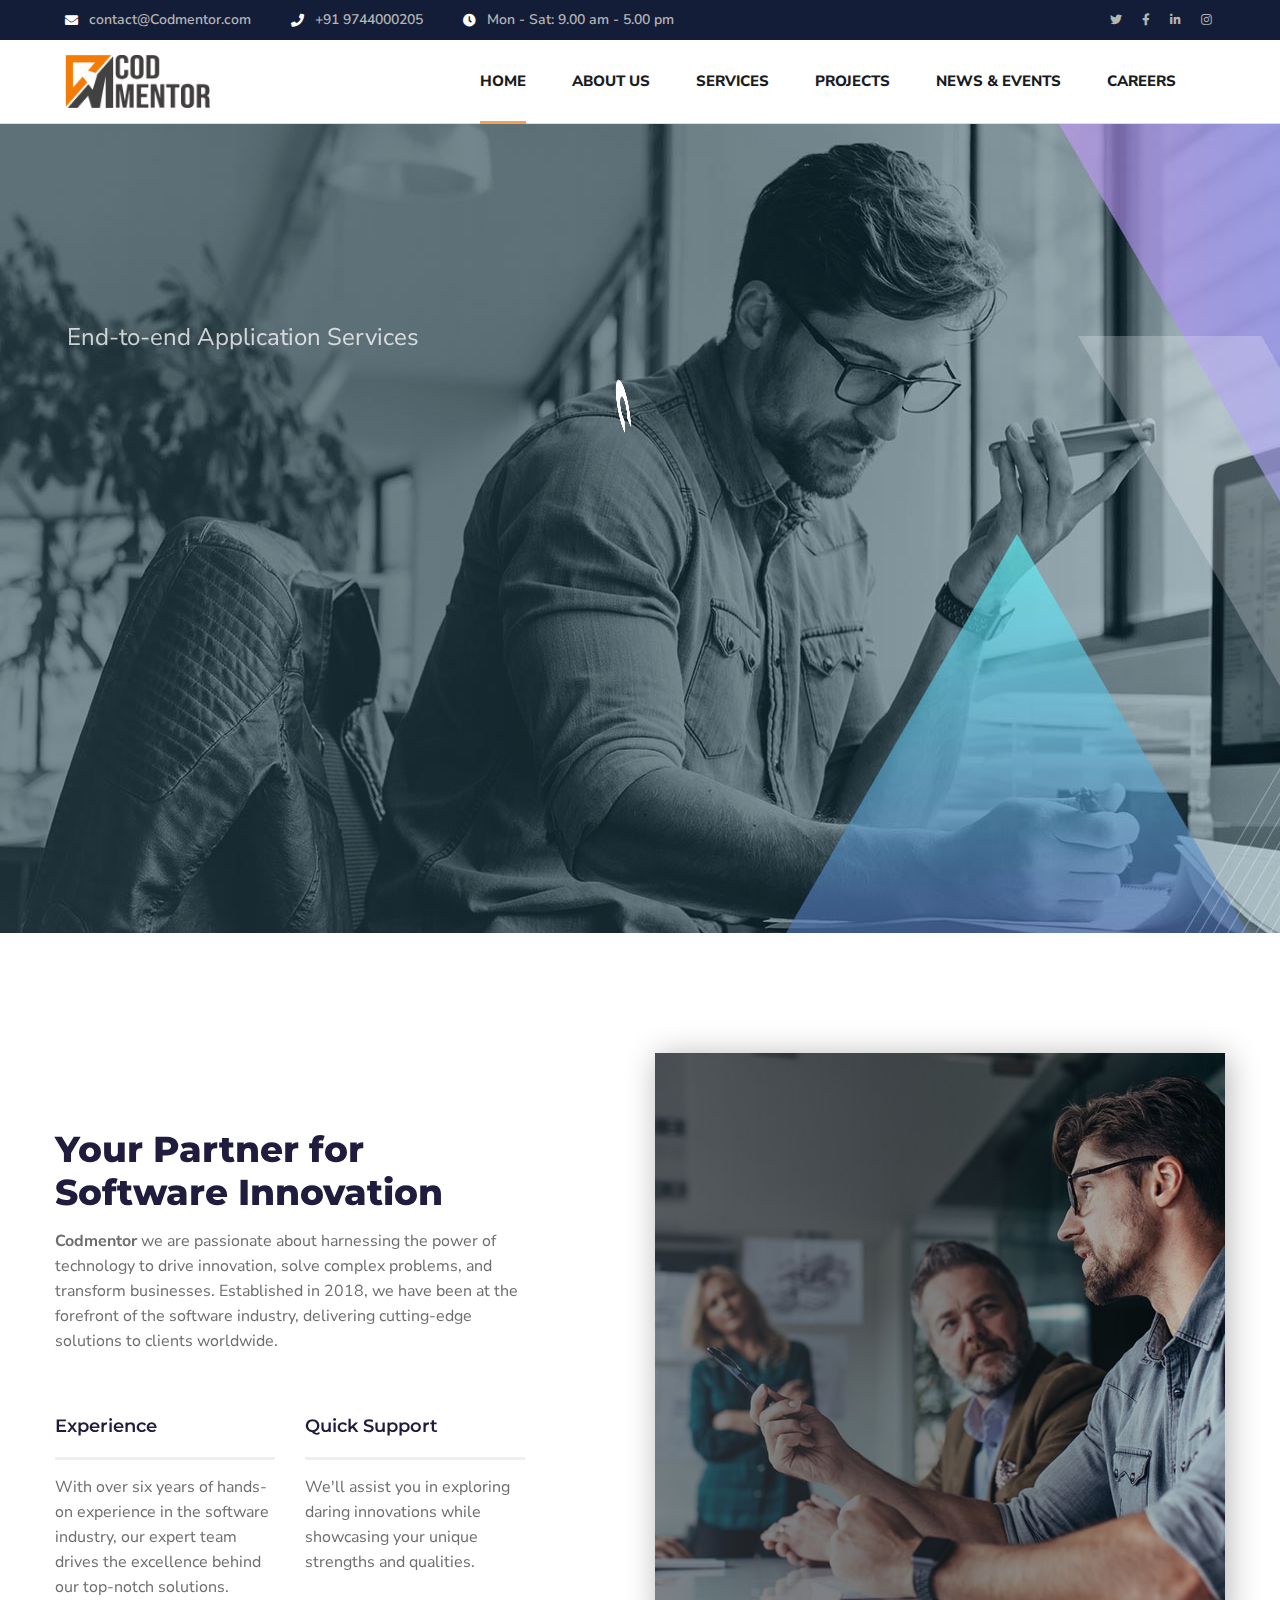
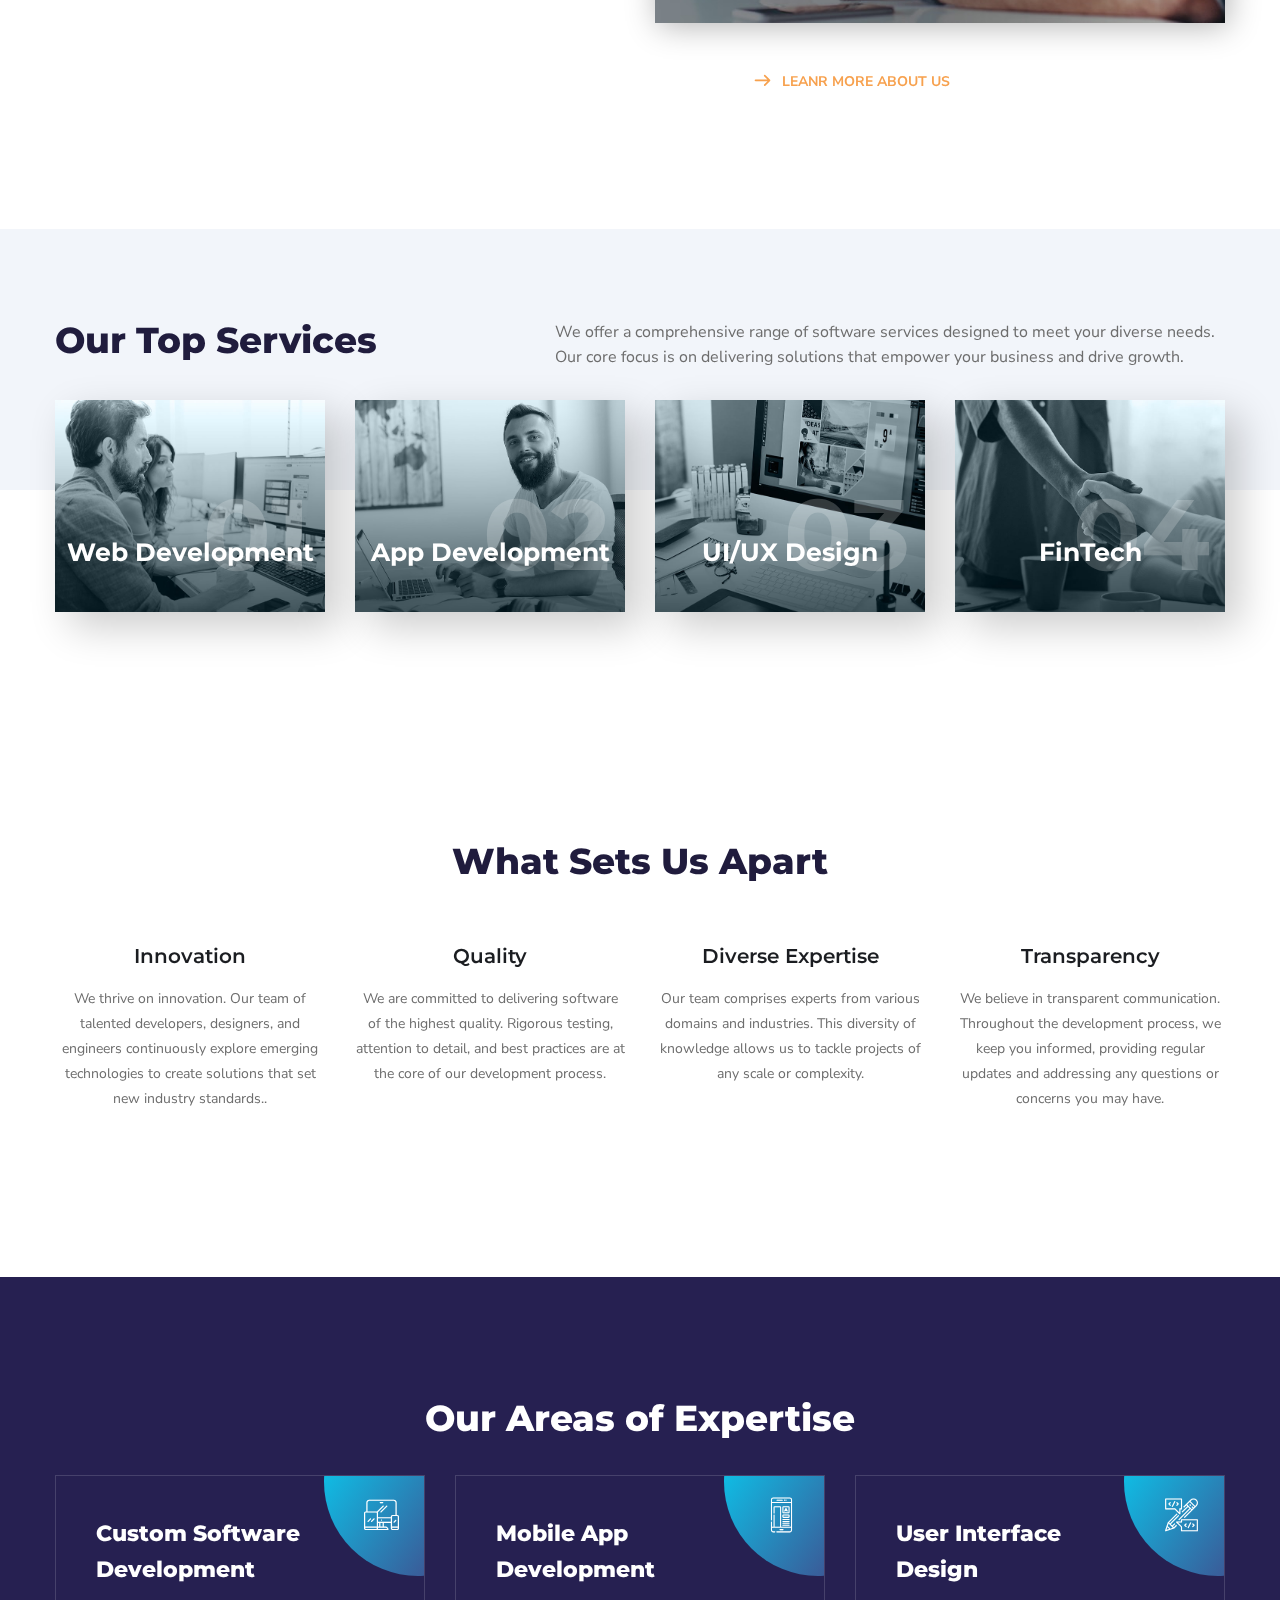
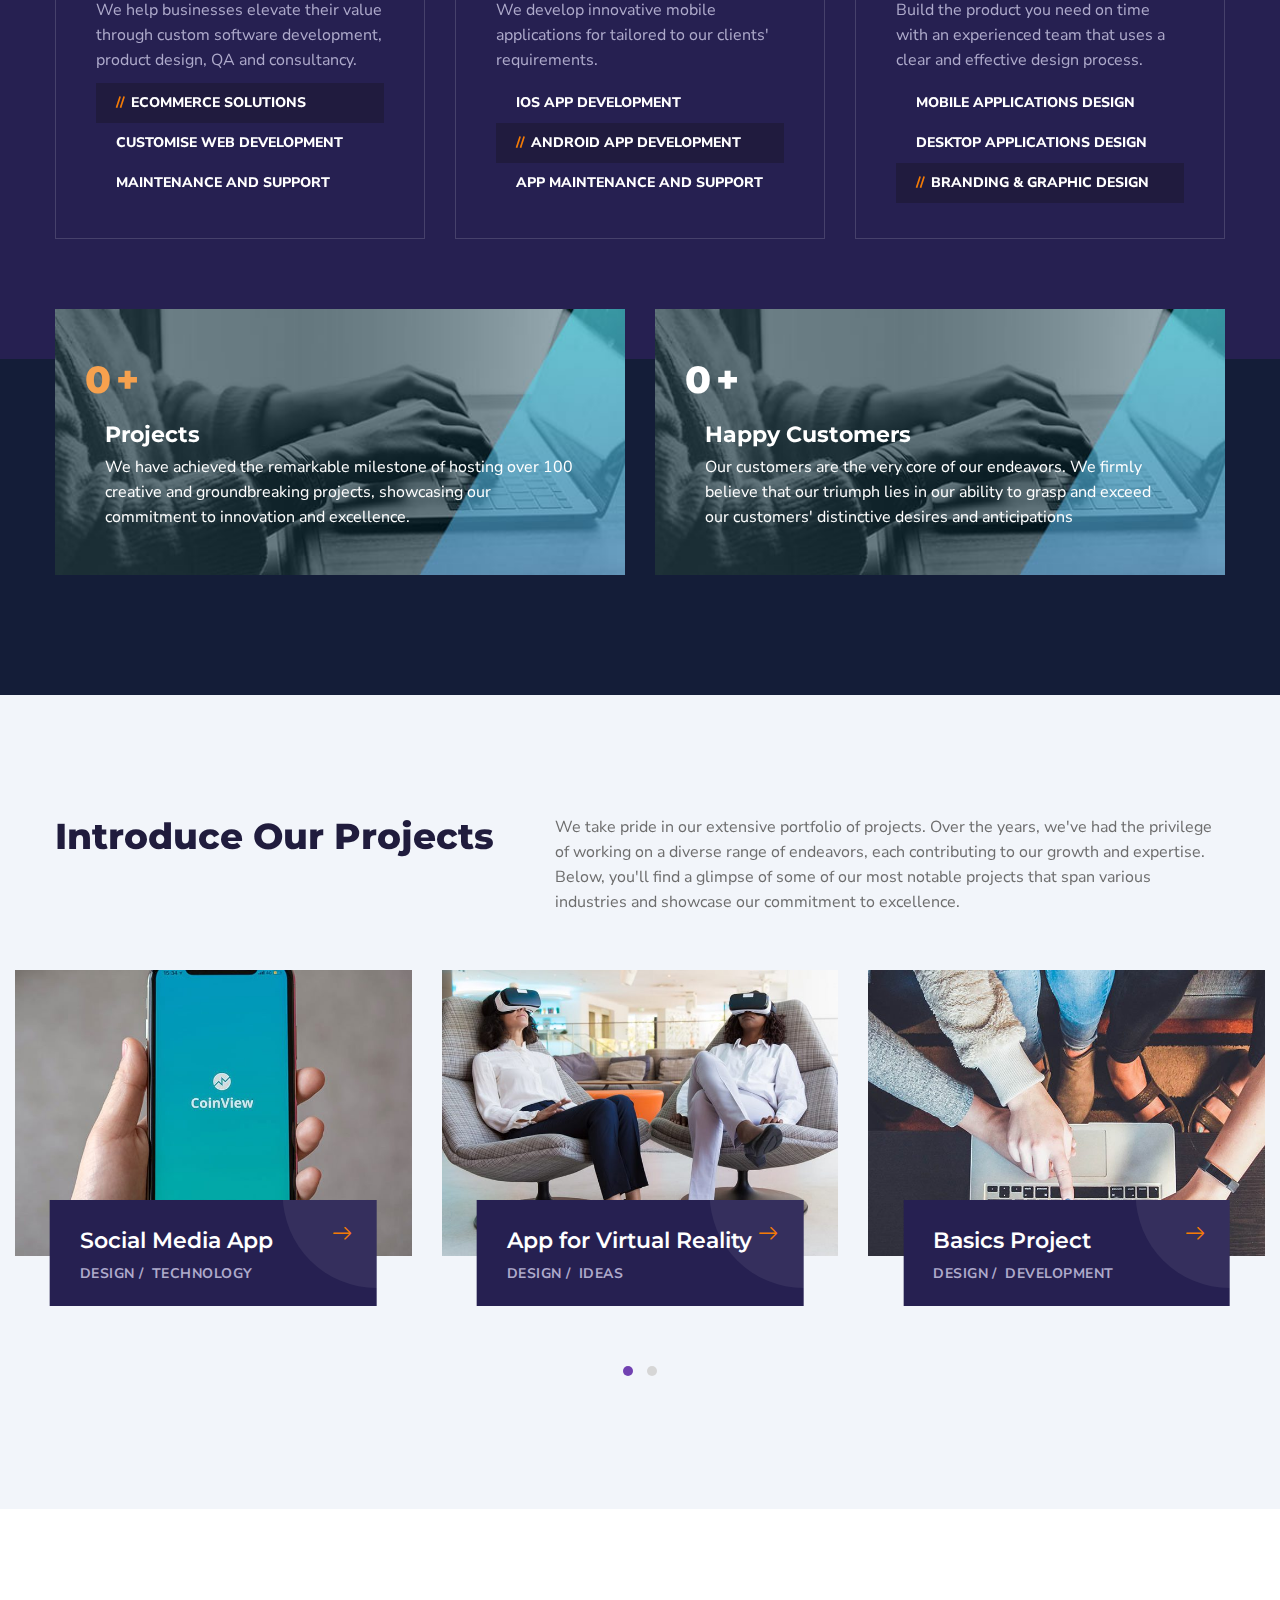
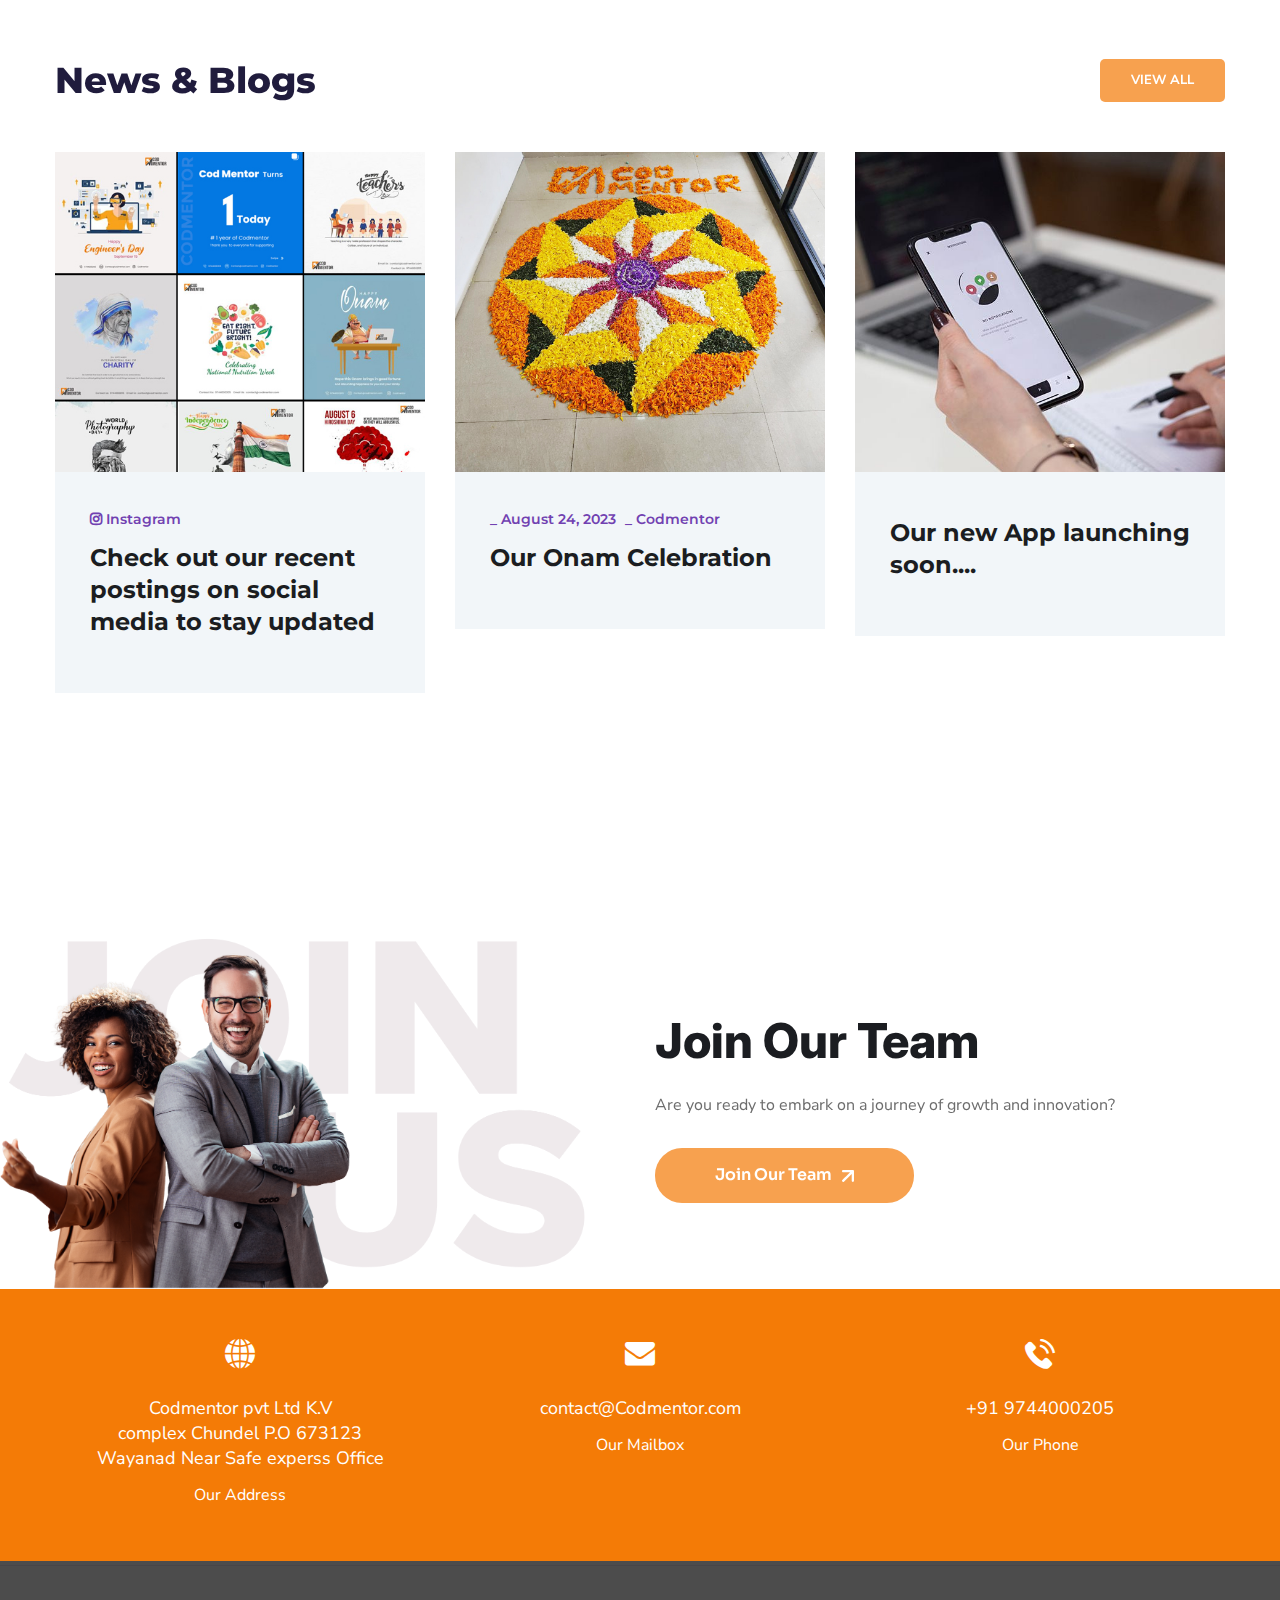
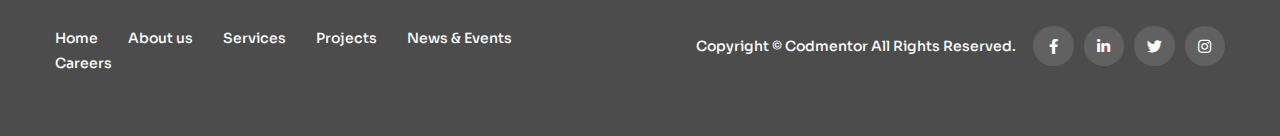
==== commit 4678f4e8: "instagram soicial link and whatsupp support link and mail support  connect" ====
--- a/index.html
+++ b/index.html
@@ -49,7 +49,7 @@
                                                     class="fab fa-facebook-f"></i></a></li>
                                         <li><a href="http://linkedin.com" target="_self"><i
                                                     class="fab fa-linkedin-in"></i></a></li>
-                                        <li><a href="http://instagram" target="_self"><i
+                                        <li><a target="_blank" href="https://www.instagram.com/codmentor"><i
                                                     class="fab fa-instagram"></i></a></li>
                                     </ul>
                                 </div>
@@ -982,7 +982,7 @@
                                                         <!-- <span class="comment-num">_ <a href="#">3 Comments</a></span> -->
                                                     </div><!-- .entry-meta -->
 
-                                                    <h3 class="entry-title"><a href="www.instagram.com/codmentor"">Check out our recent postings on social media to stay updated</a></h3>
+                                                    <h3 class="entry-title"><a target="_blank" href="https://www.instagram.com/codmentor">Check out our recent postings on social media to stay updated</a></h3>
                                                 </div><!-- .entry-header -->
                                             </div>
                                         </div>
@@ -1344,7 +1344,7 @@
                             <li class="ml-0"><a href="http://facebook.com" target="_self"><i class="fab fa-facebook-f"></i></a></li>
                             <li><a href="#" target="_self"><i class="fab fa-linkedin-in"></i></a></li>
                             <li><a href="#" target="_self"><i class="fab fa-twitter"></i></a></li>
-                            <li><a href="#" target="_self"><i class="fab fa-instagram"></i></a></li>
+                            <li><a target="_blank" href="https://www.instagram.com/codmentor"><i class="fab fa-instagram"></i></a></li>
                         </ul>
                     </div>
                 </div>
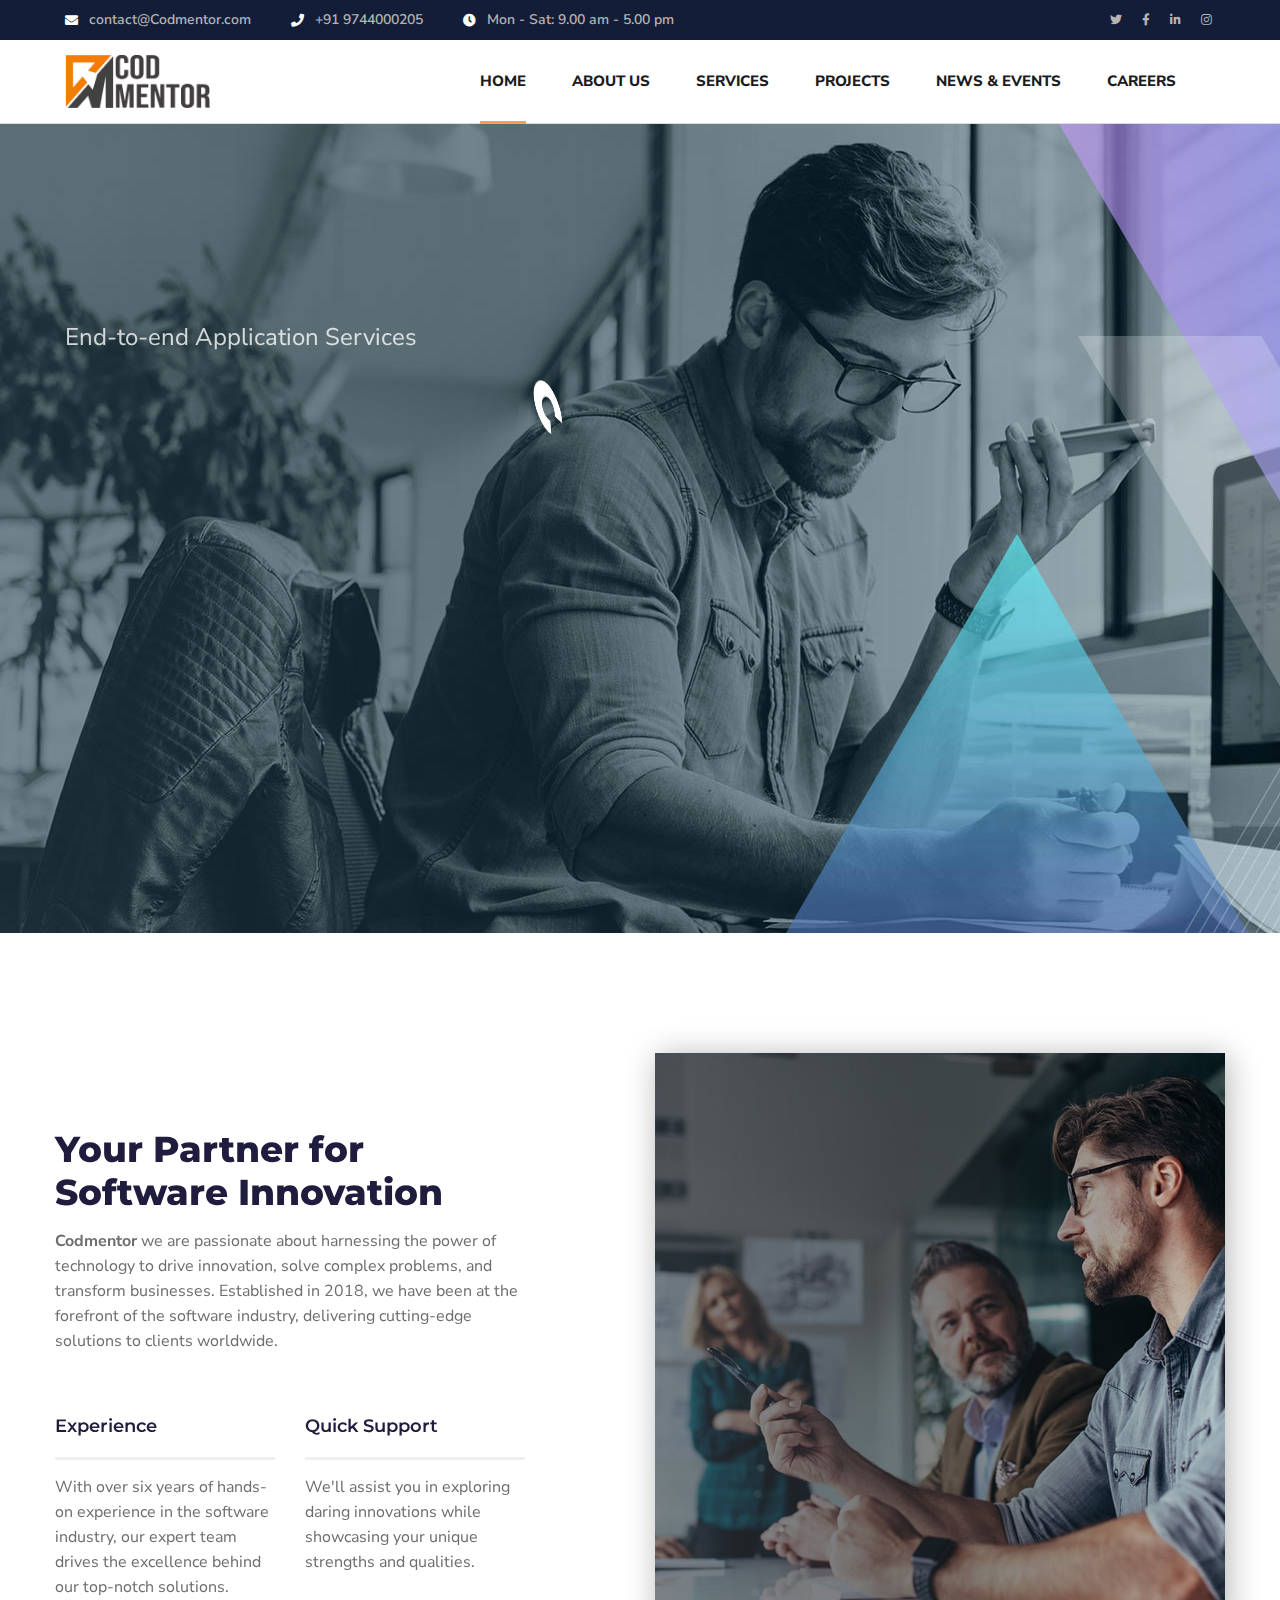
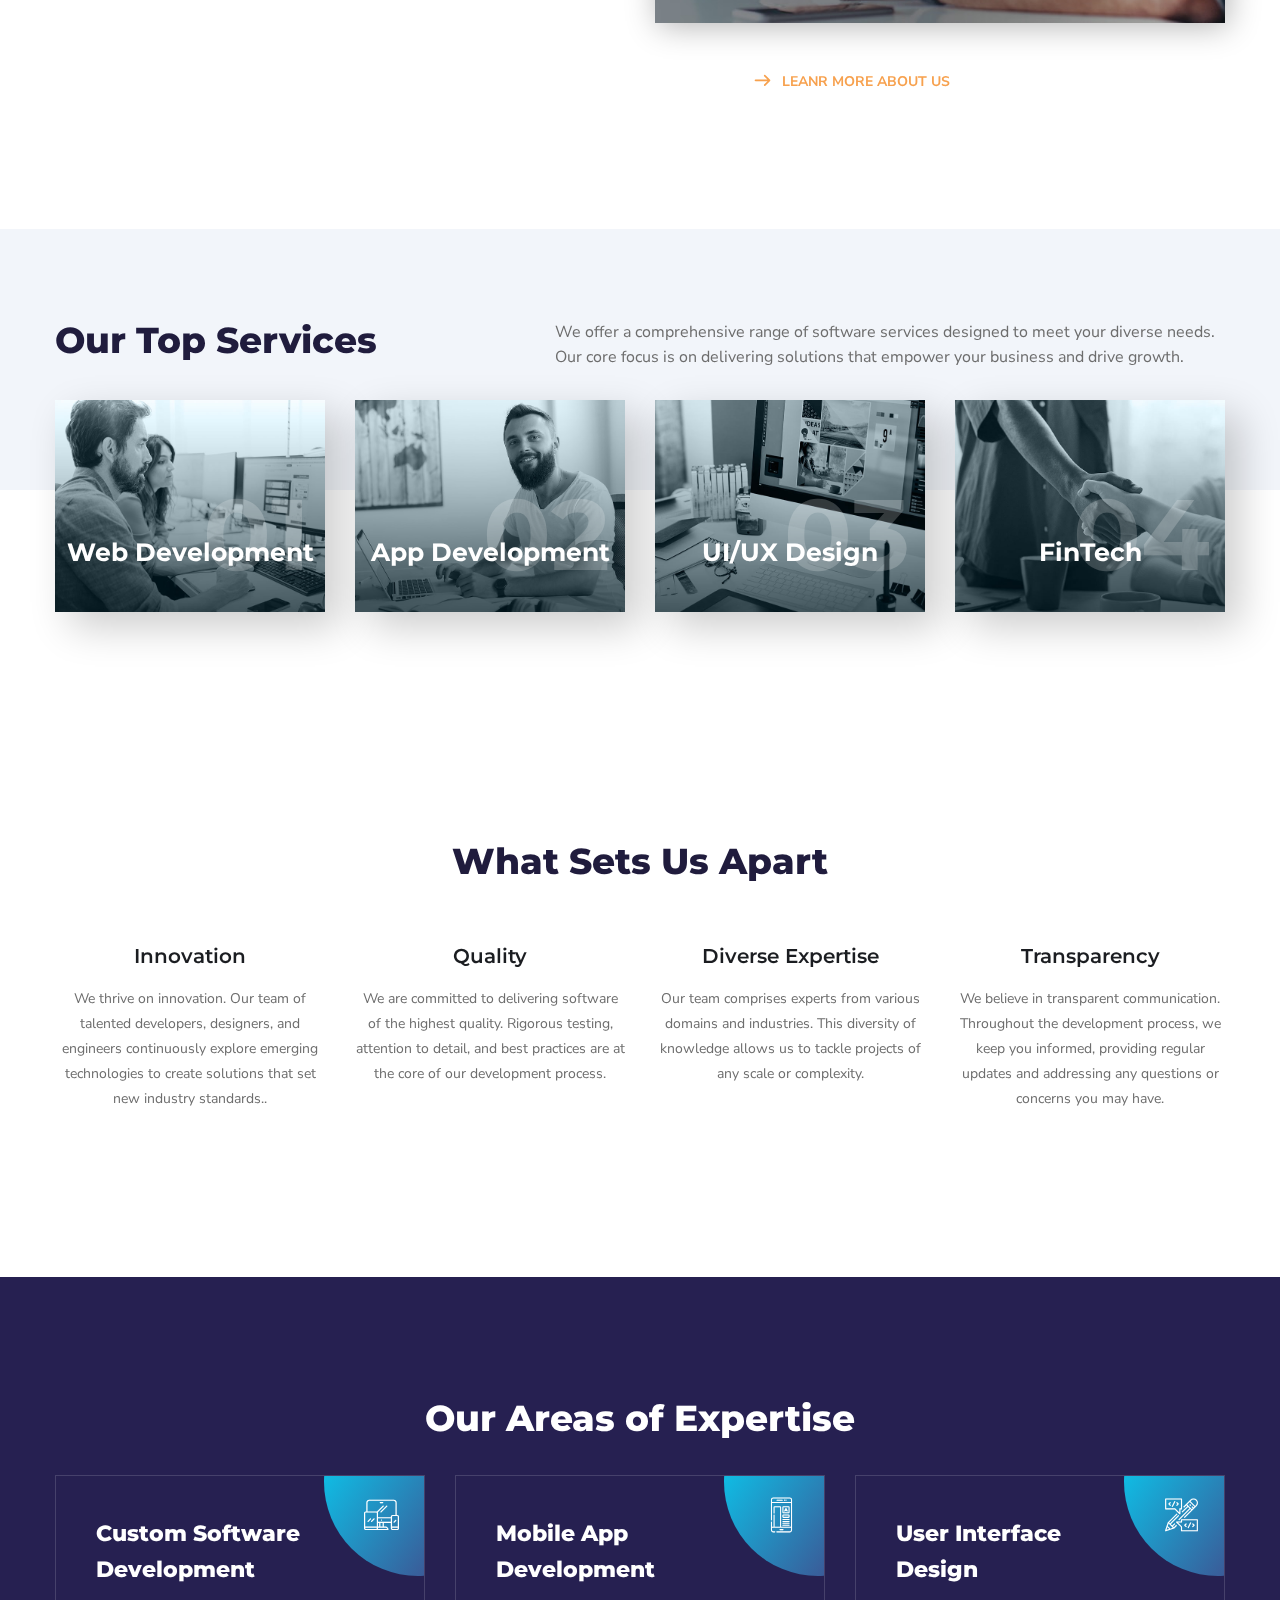
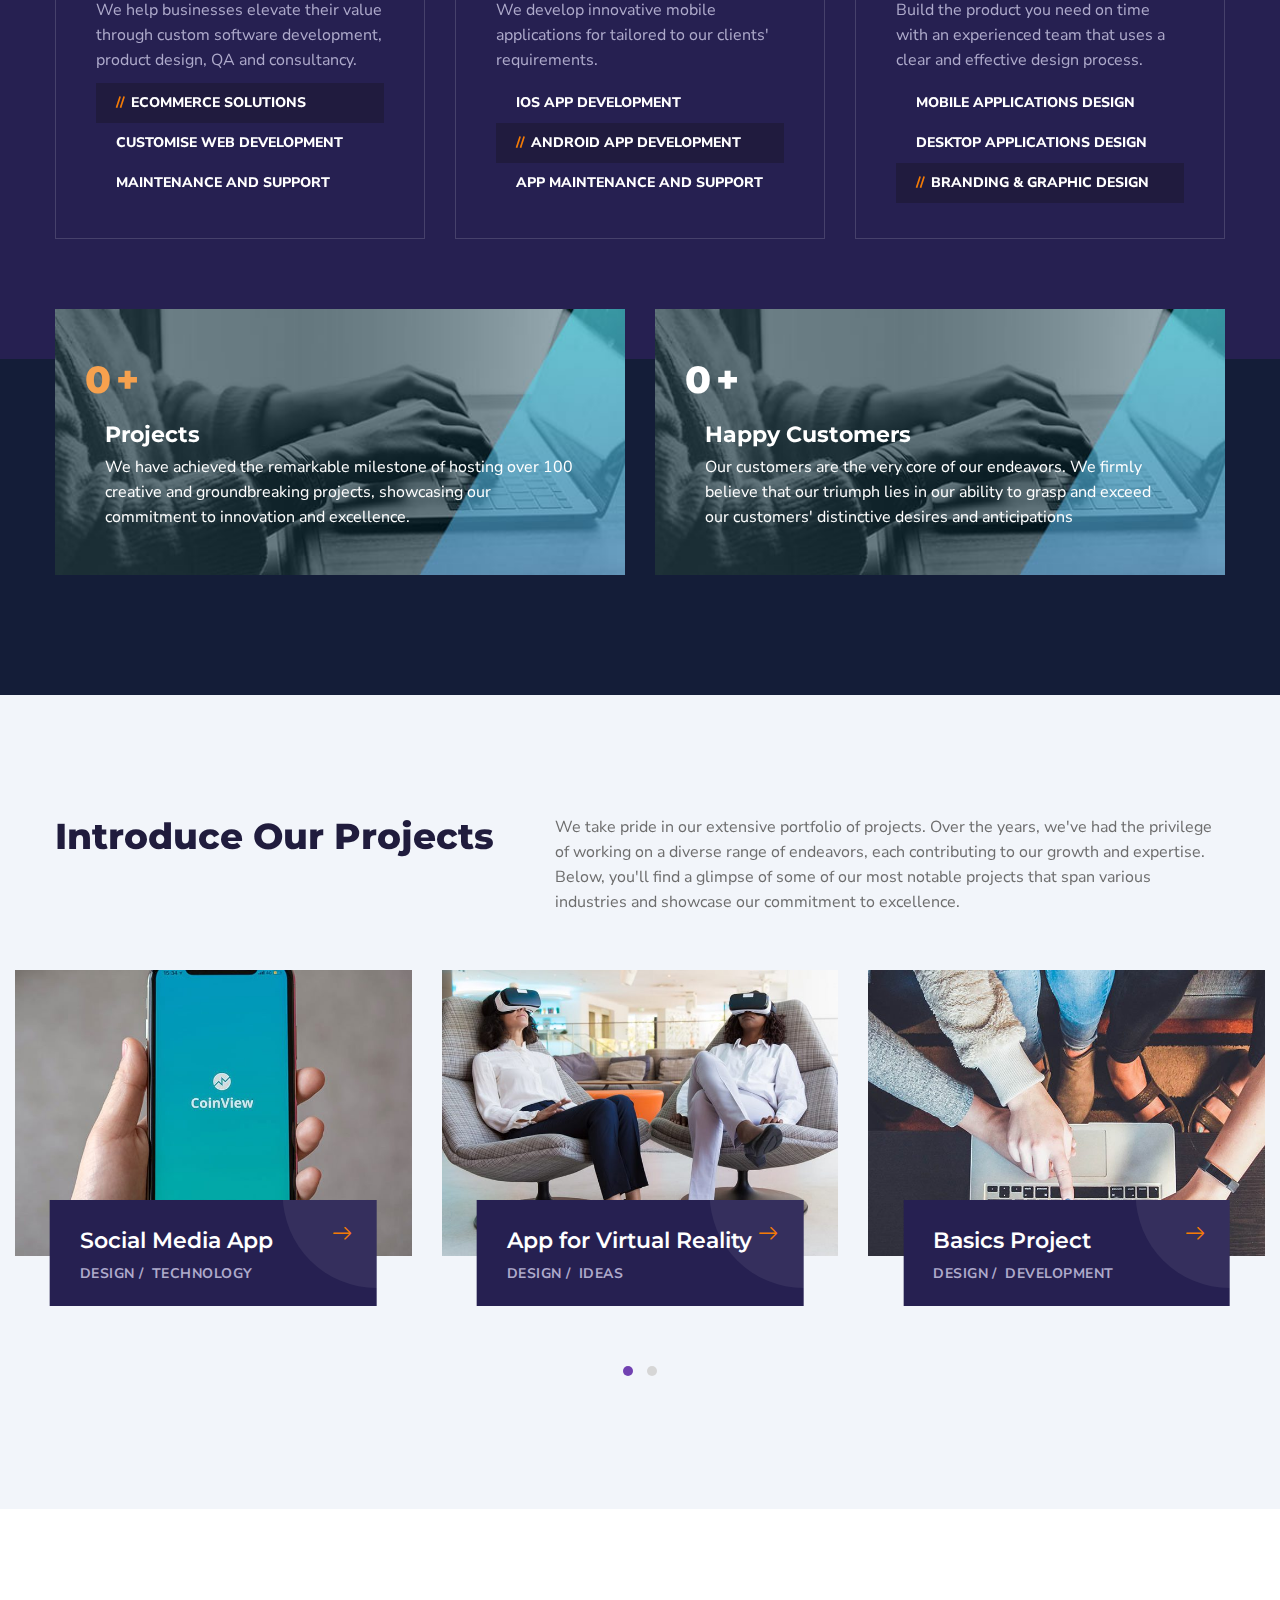
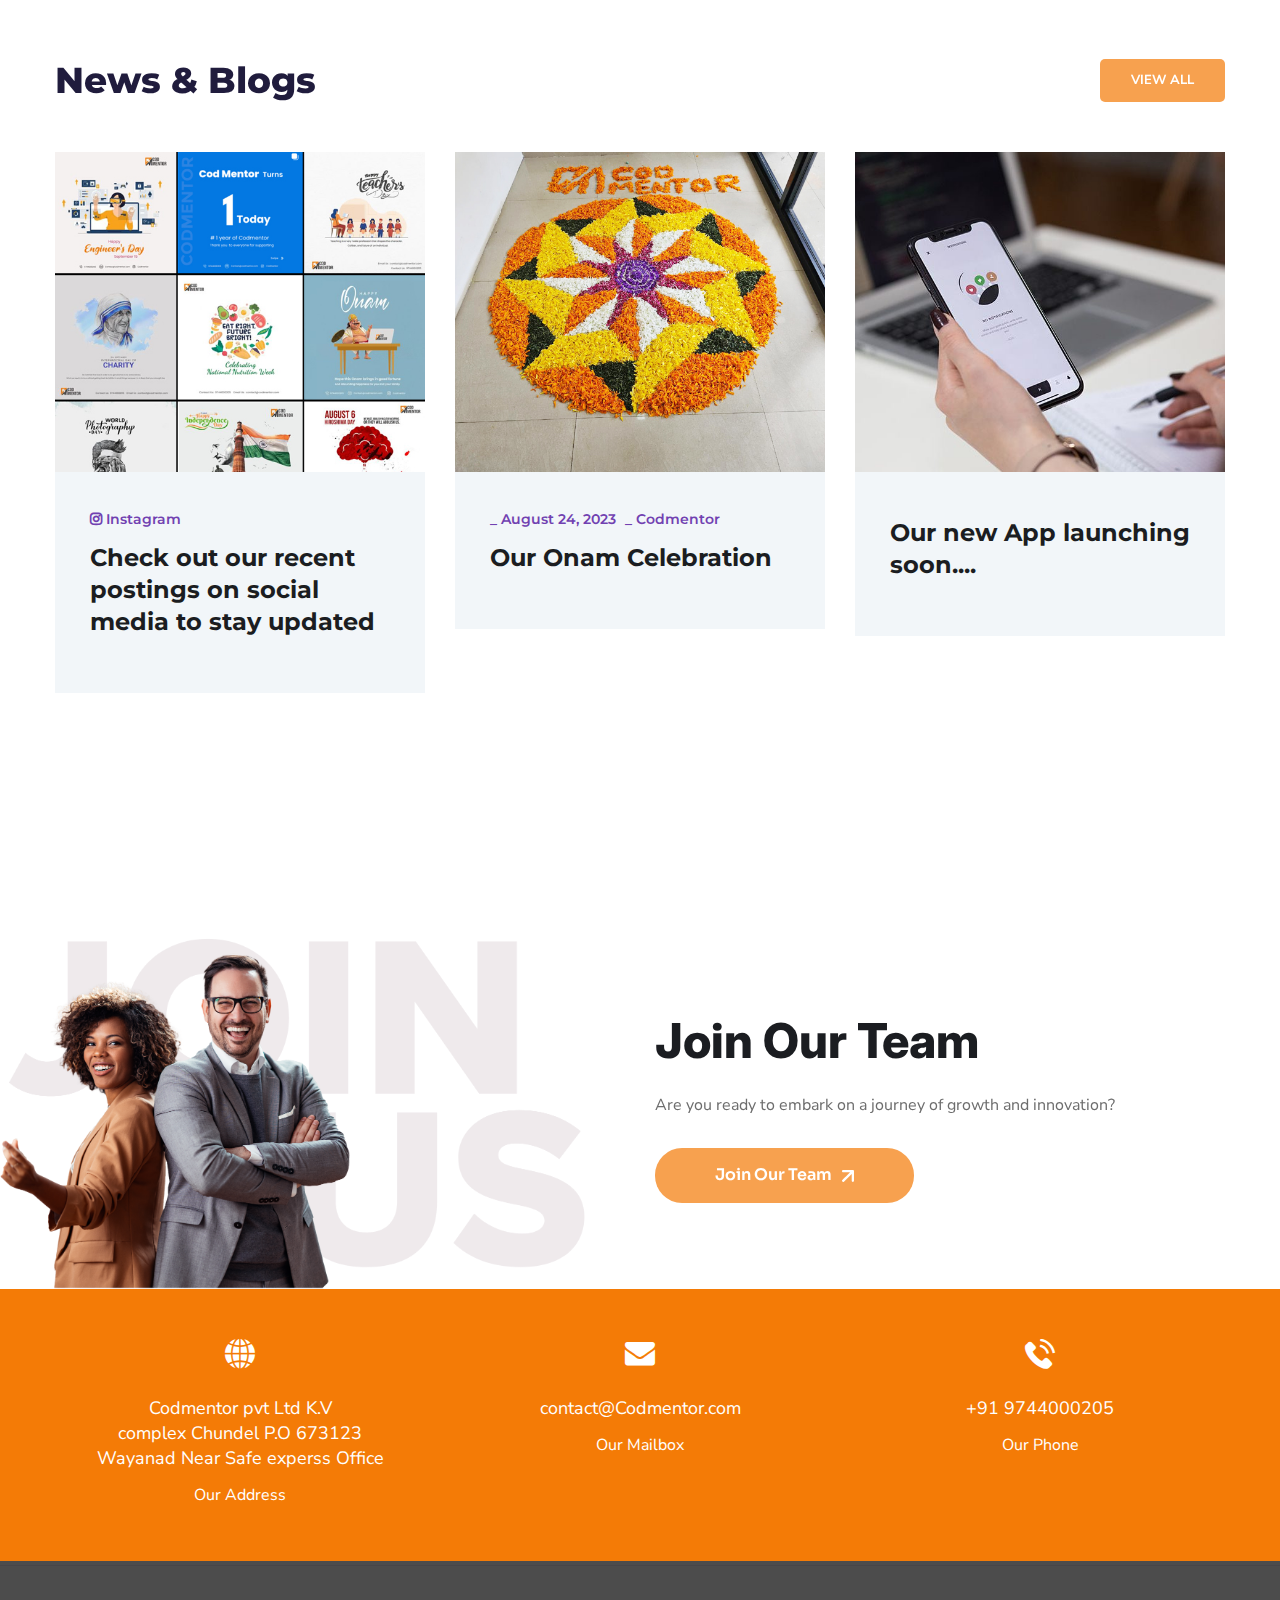
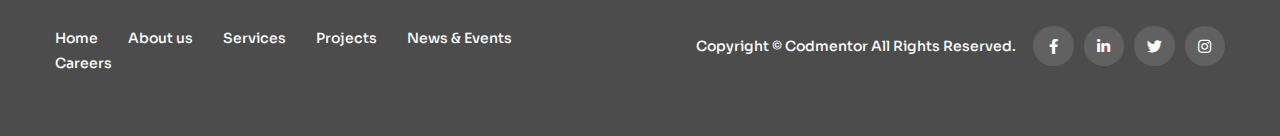
==== commit d1c748d1: "all changes" ====
--- a/index.html
+++ b/index.html
@@ -476,17 +476,18 @@
                                             <p>Build the product you need on time with an experienced team that uses a clear and effective design process.</p>
                                             <a href="service.html" class="btn-details"><i
                                                     class="flaticon-right-arrow-1"></i> LEARN
-                                                MORE</a>
+                                                MORE</a>ee
                                         </div>
                                     </div>
                                     <div class="content-box">
-                                        <span class="number-box">03</span>
+                                         <span class="number-box">03</span>
                                         <h3>UI/UX Design</h3>
                                         <img src="images/service3.jpg" alt="Product Design">
                                     </div>
                                 </div>
                             </div>
                         </div>
+
                         <div class="col-lg-3 col-md-6 col-sm-12">
                             <div class="support-box">
                                 <div class="inner-box">
@@ -509,9 +510,7 @@
                         </div>
                     </div>
                 </div>
-
             </section>
-
 
             <section class="over-hidden">
                 <div class="container">
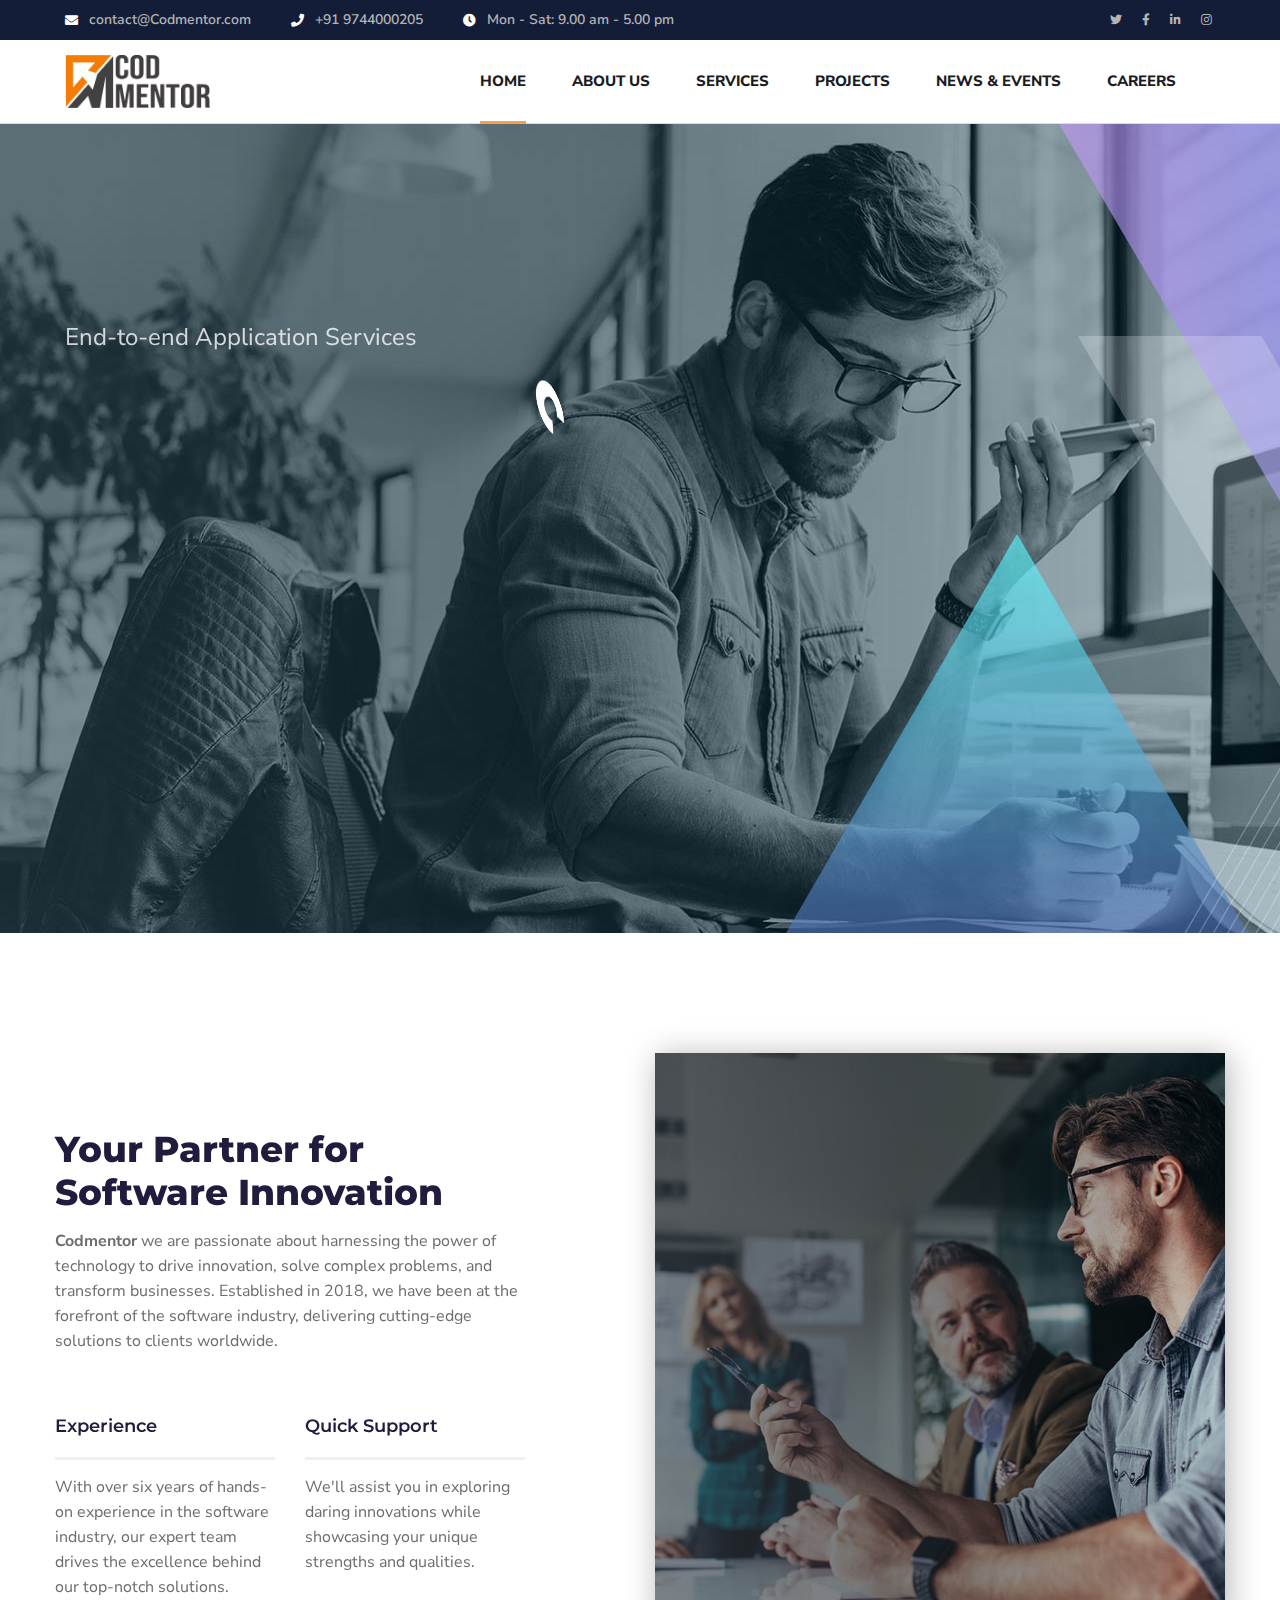
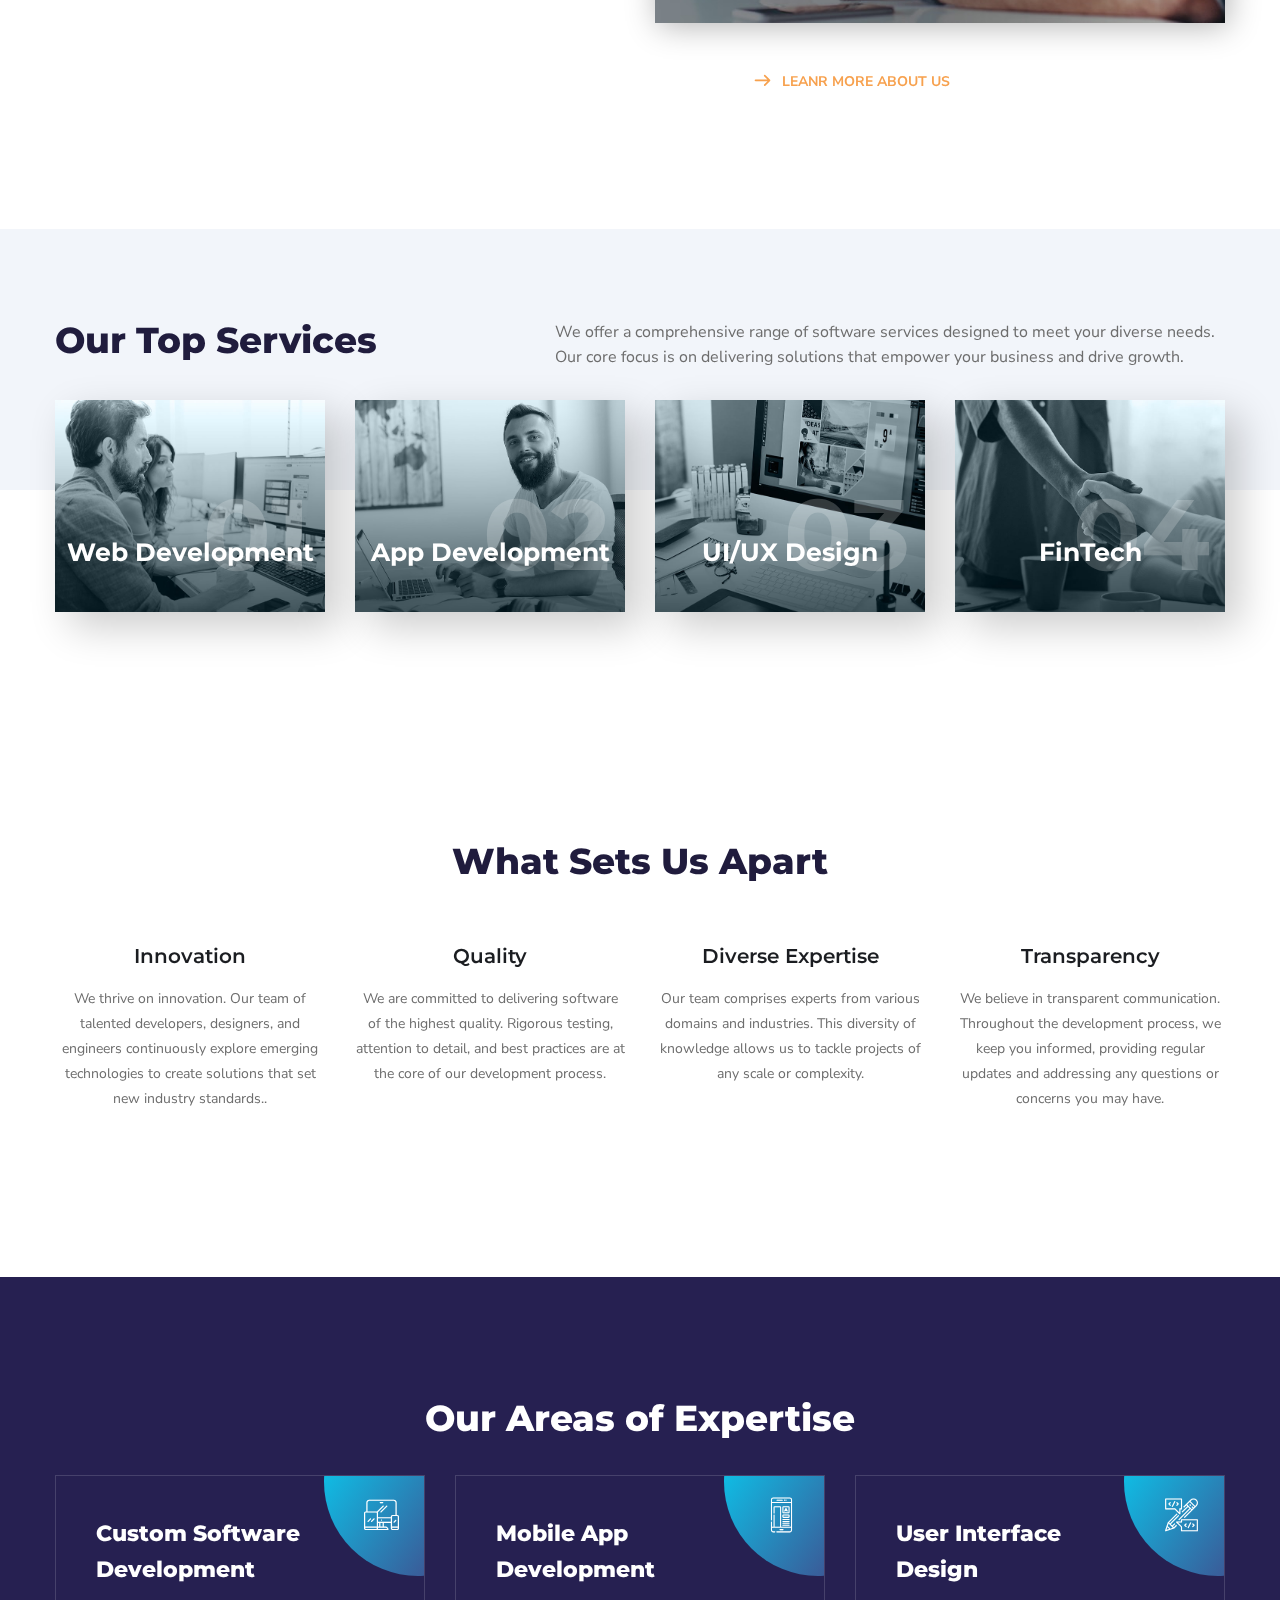
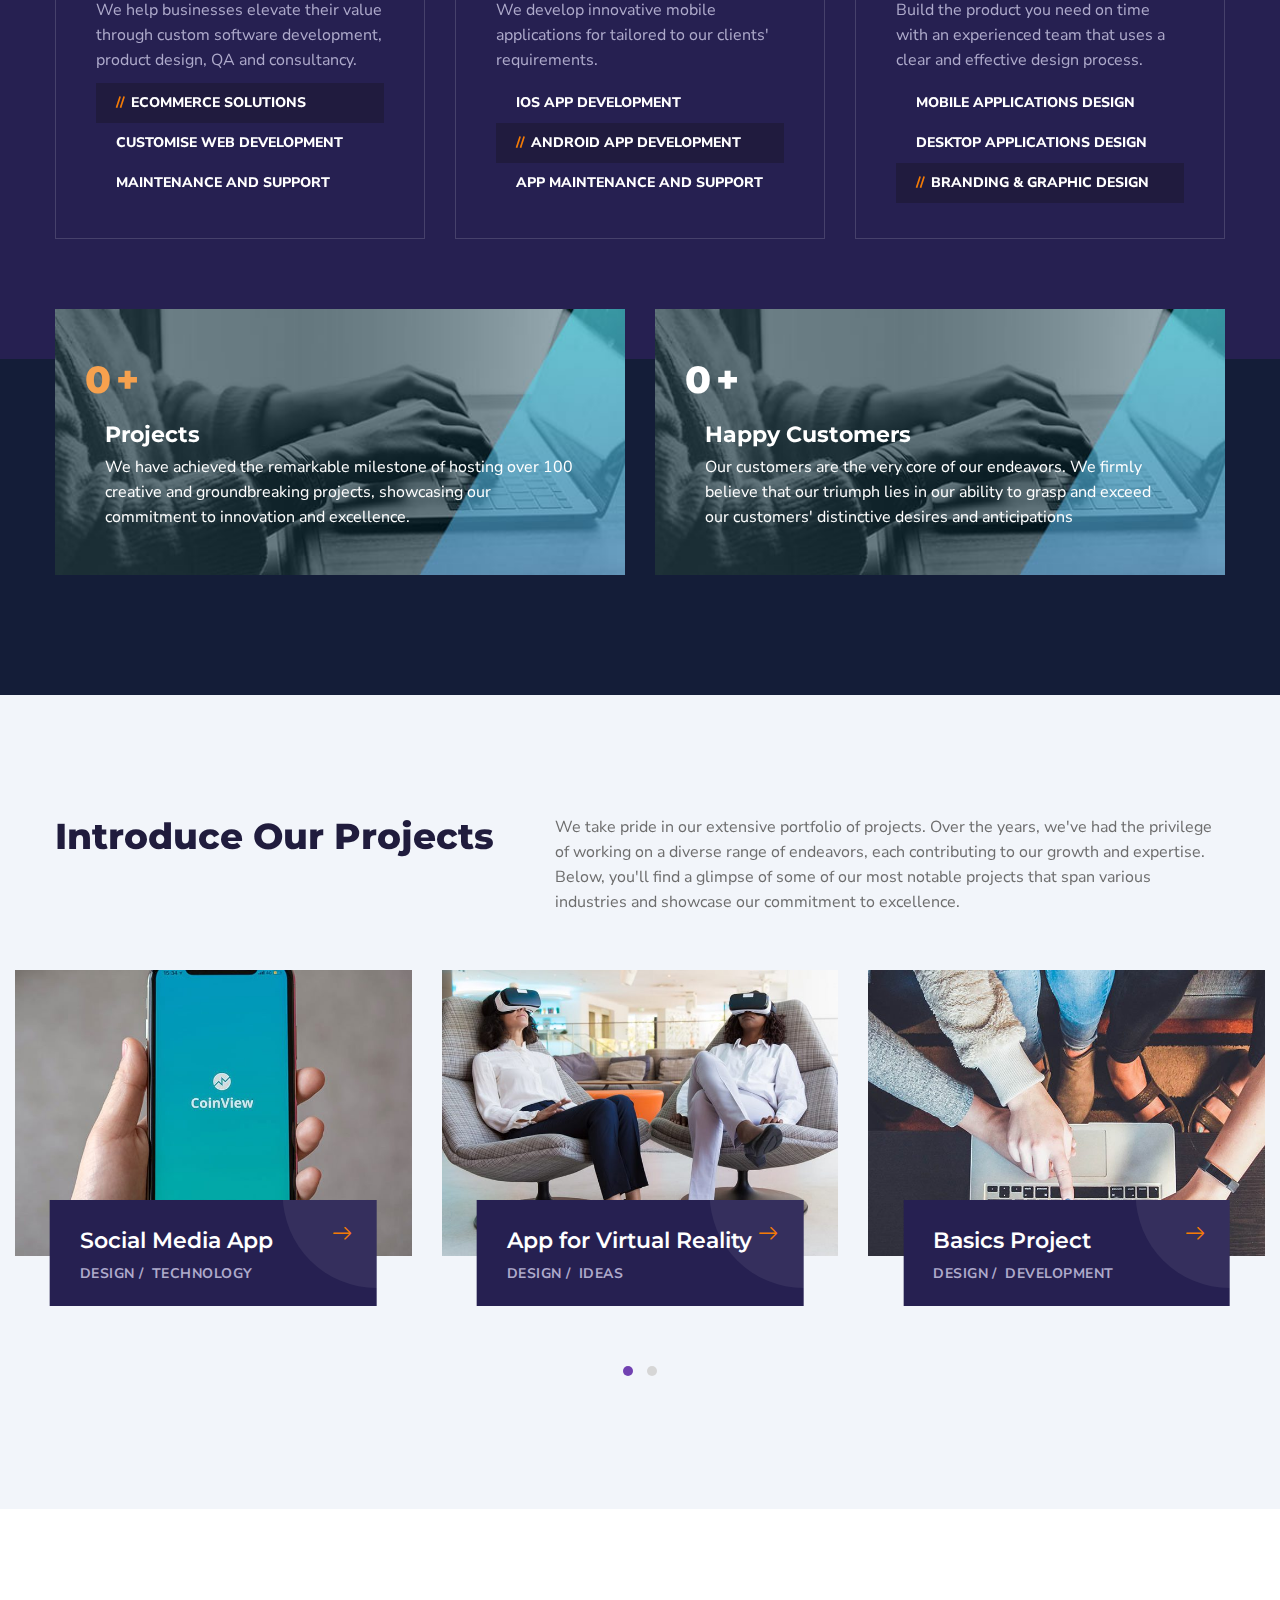
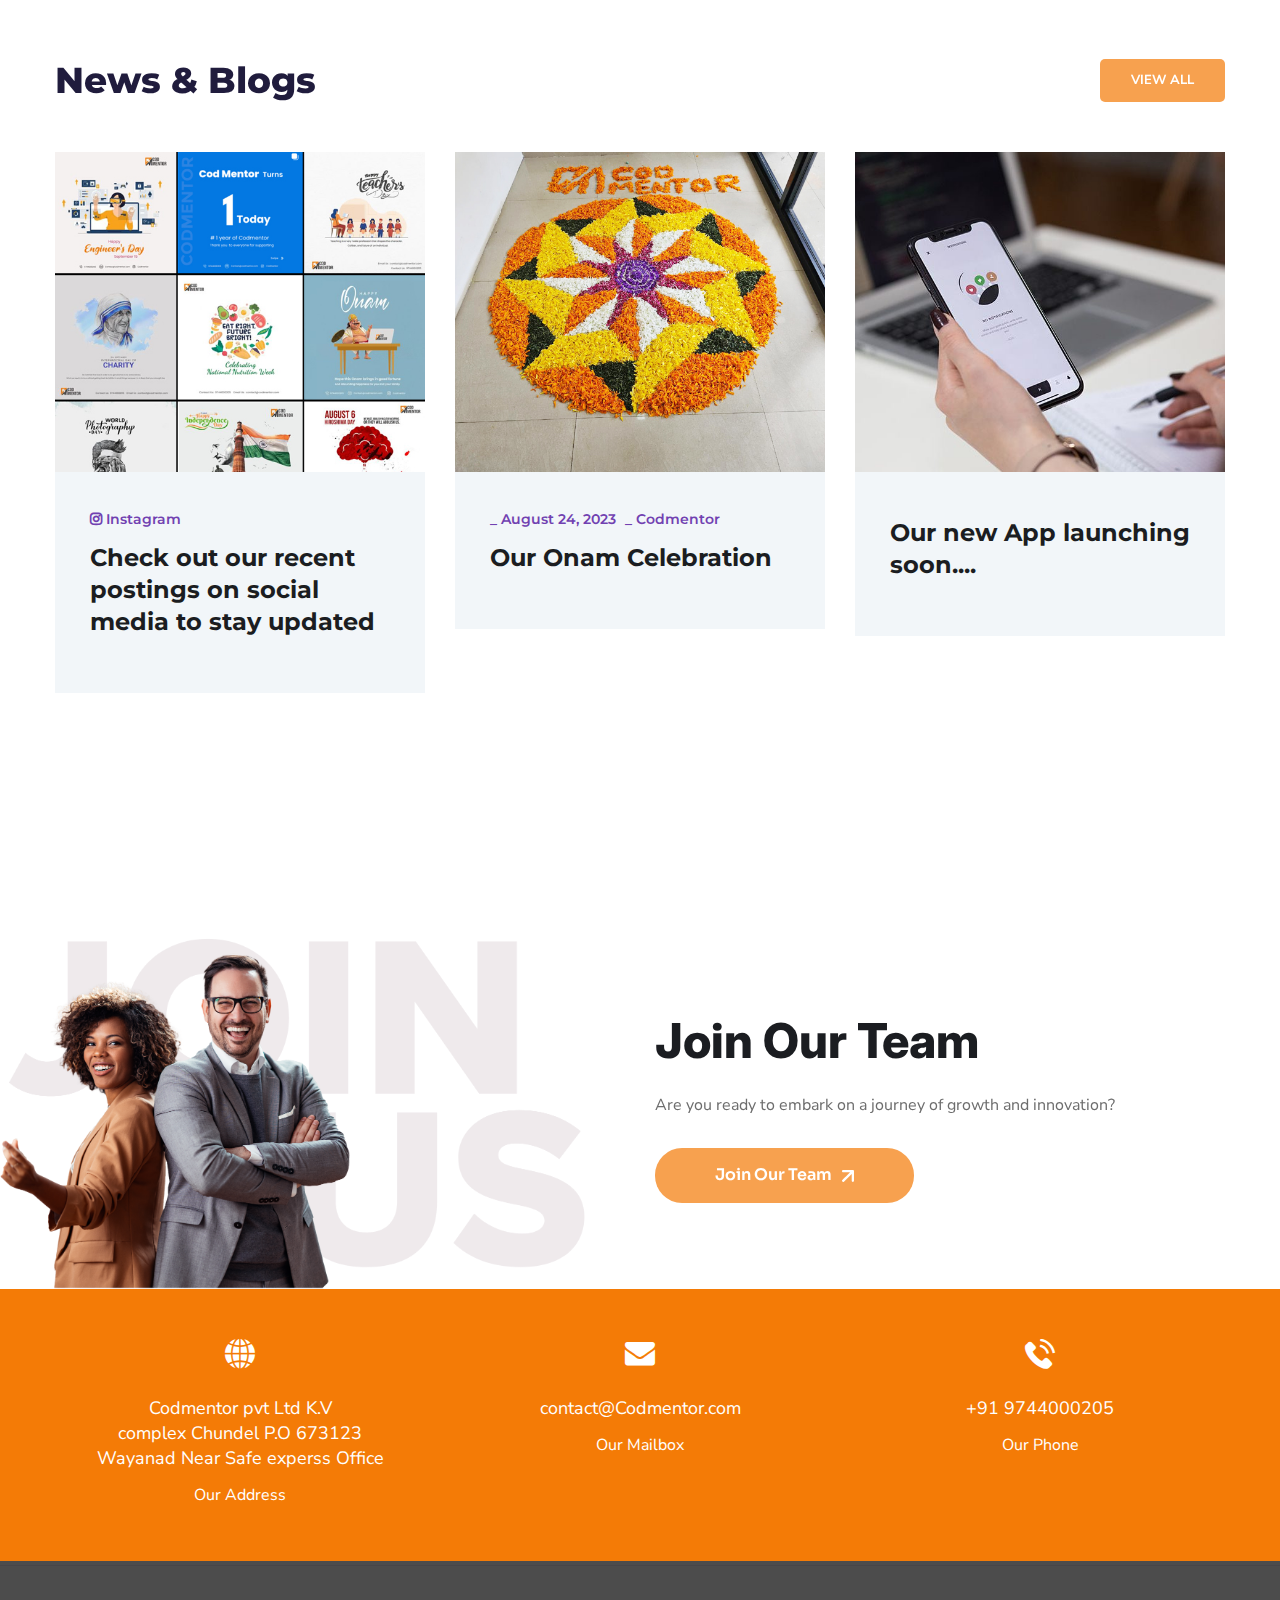
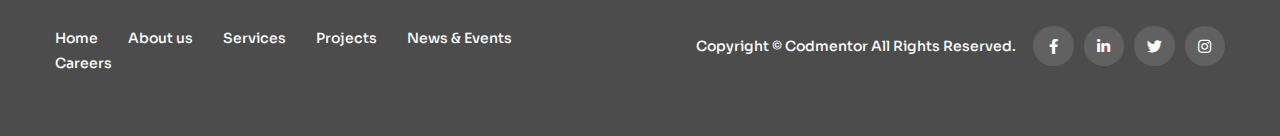
==== commit f658162a: "index,carrer" ====
--- a/index.html
+++ b/index.html
@@ -476,7 +476,7 @@
                                             <p>Build the product you need on time with an experienced team that uses a clear and effective design process.</p>
                                             <a href="service.html" class="btn-details"><i
                                                     class="flaticon-right-arrow-1"></i> LEARN
-                                                MORE</a>ee
+                                                MORE</a>
                                         </div>
                                     </div>
                                     <div class="content-box">
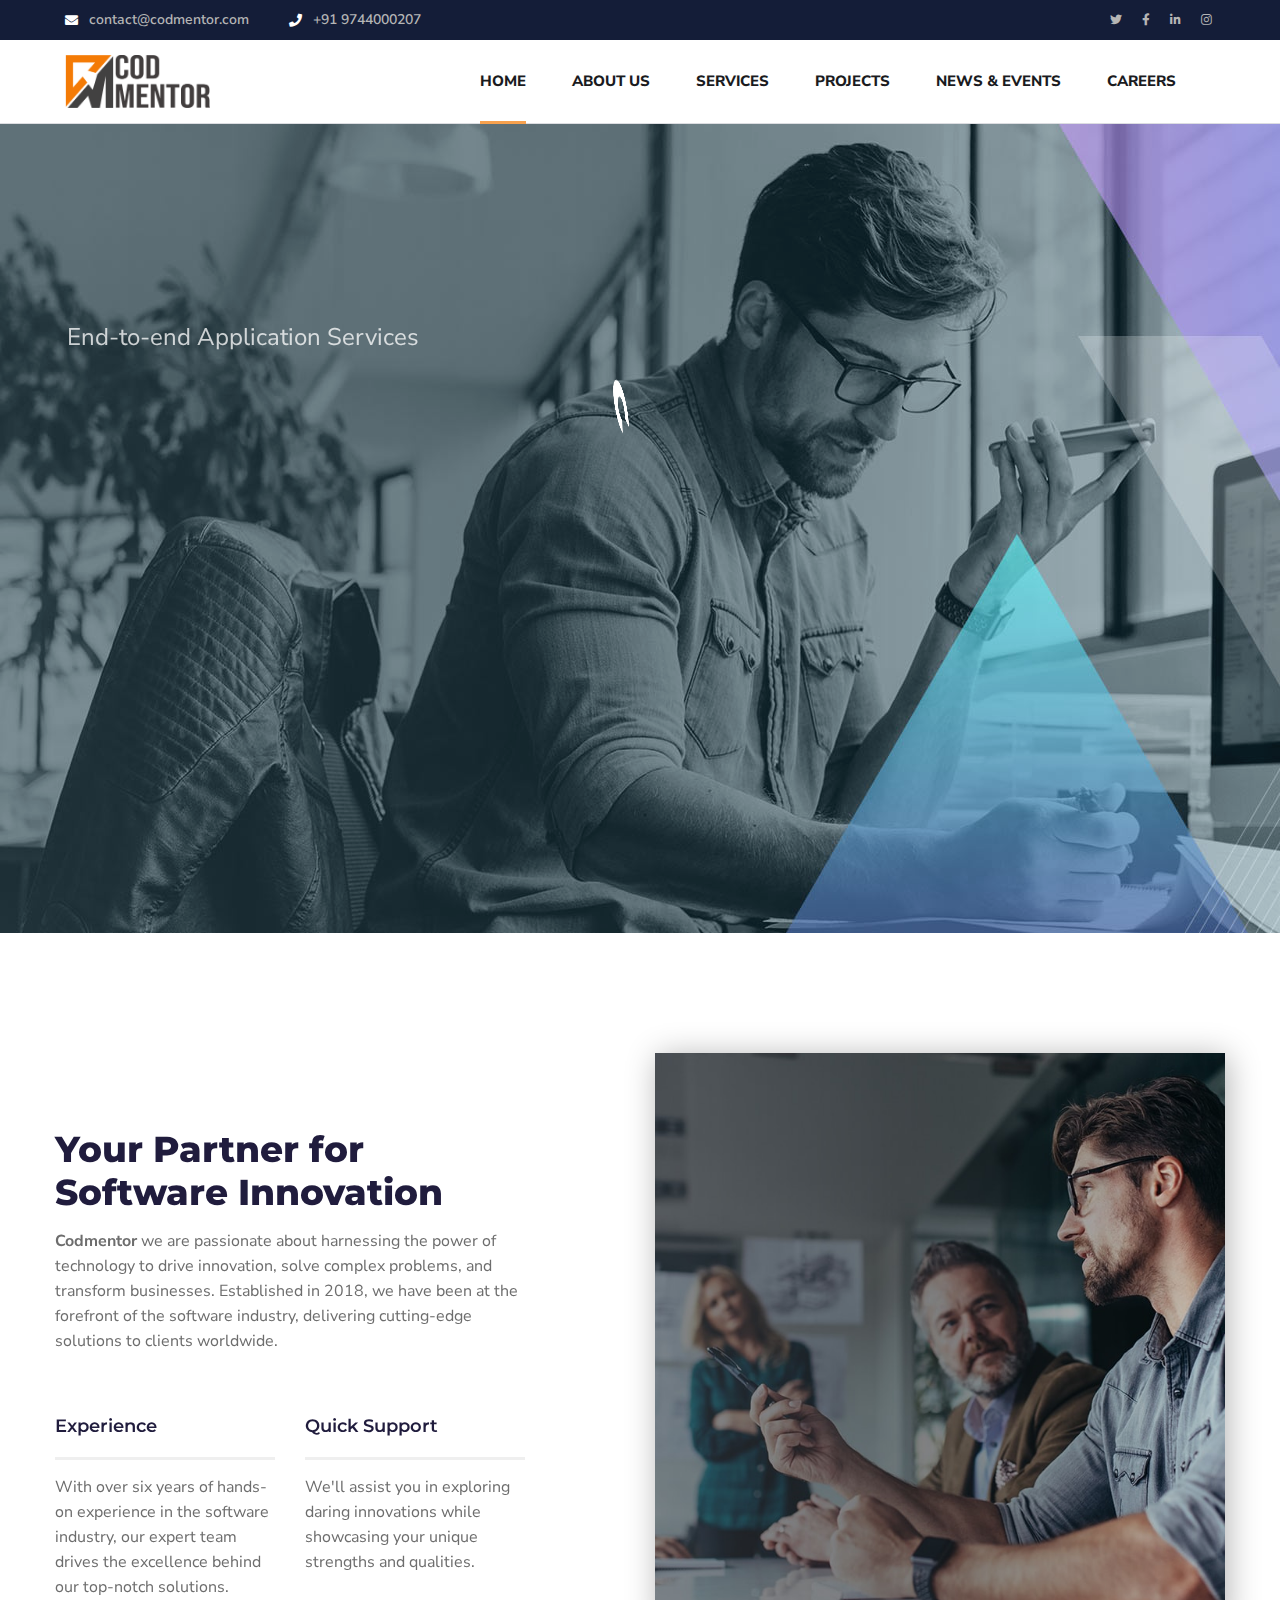
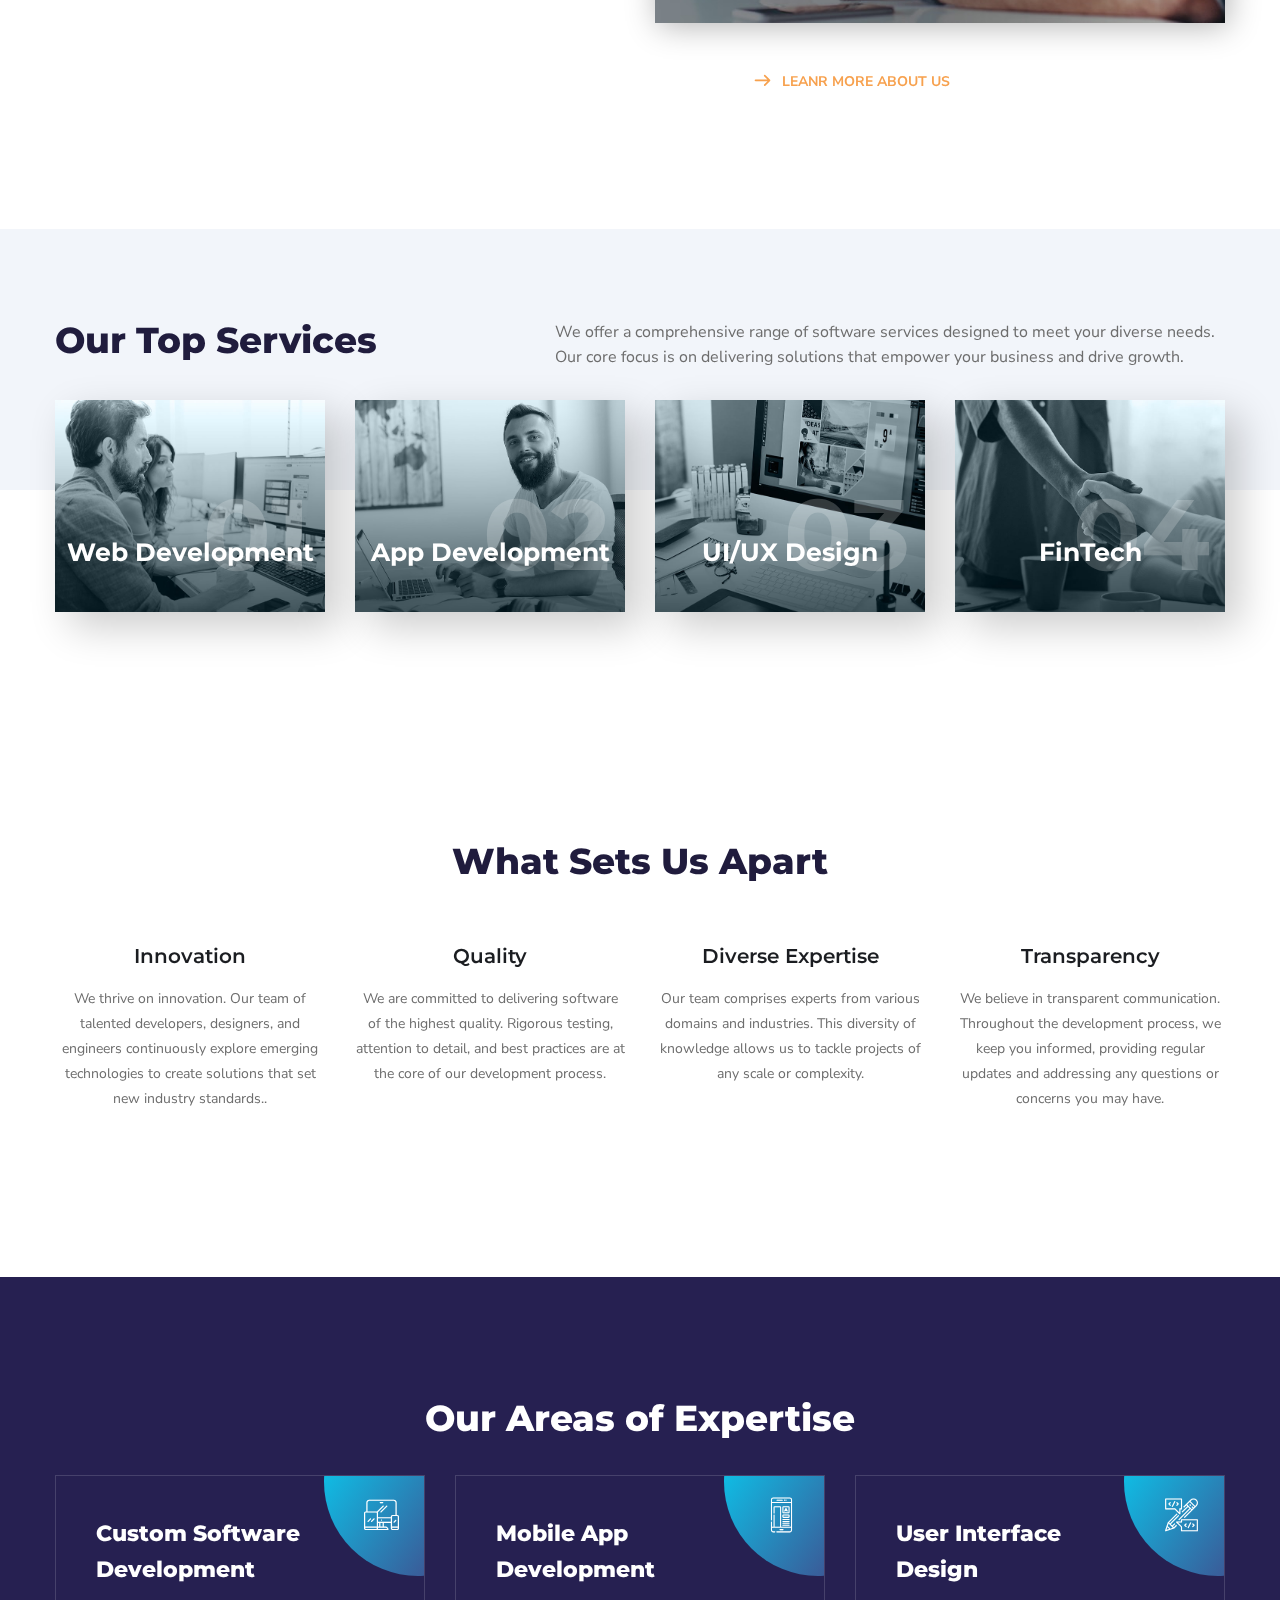
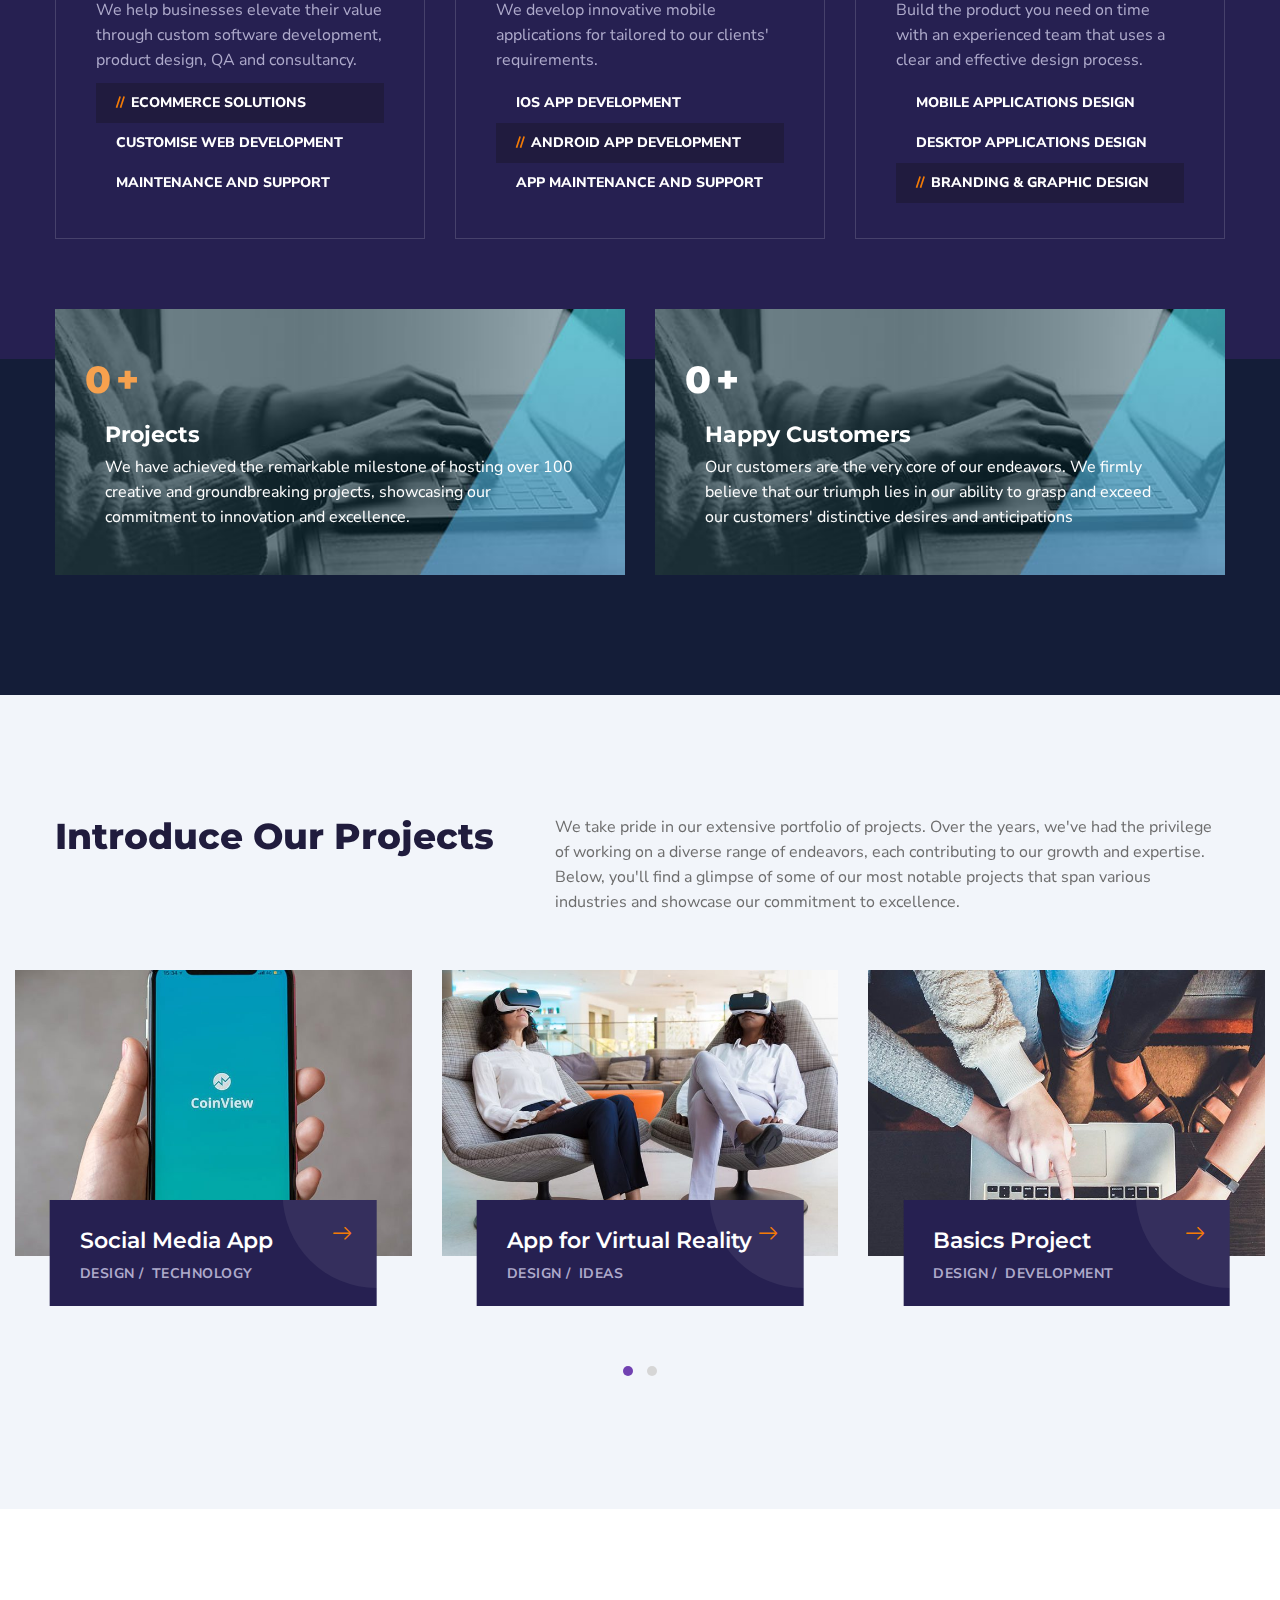
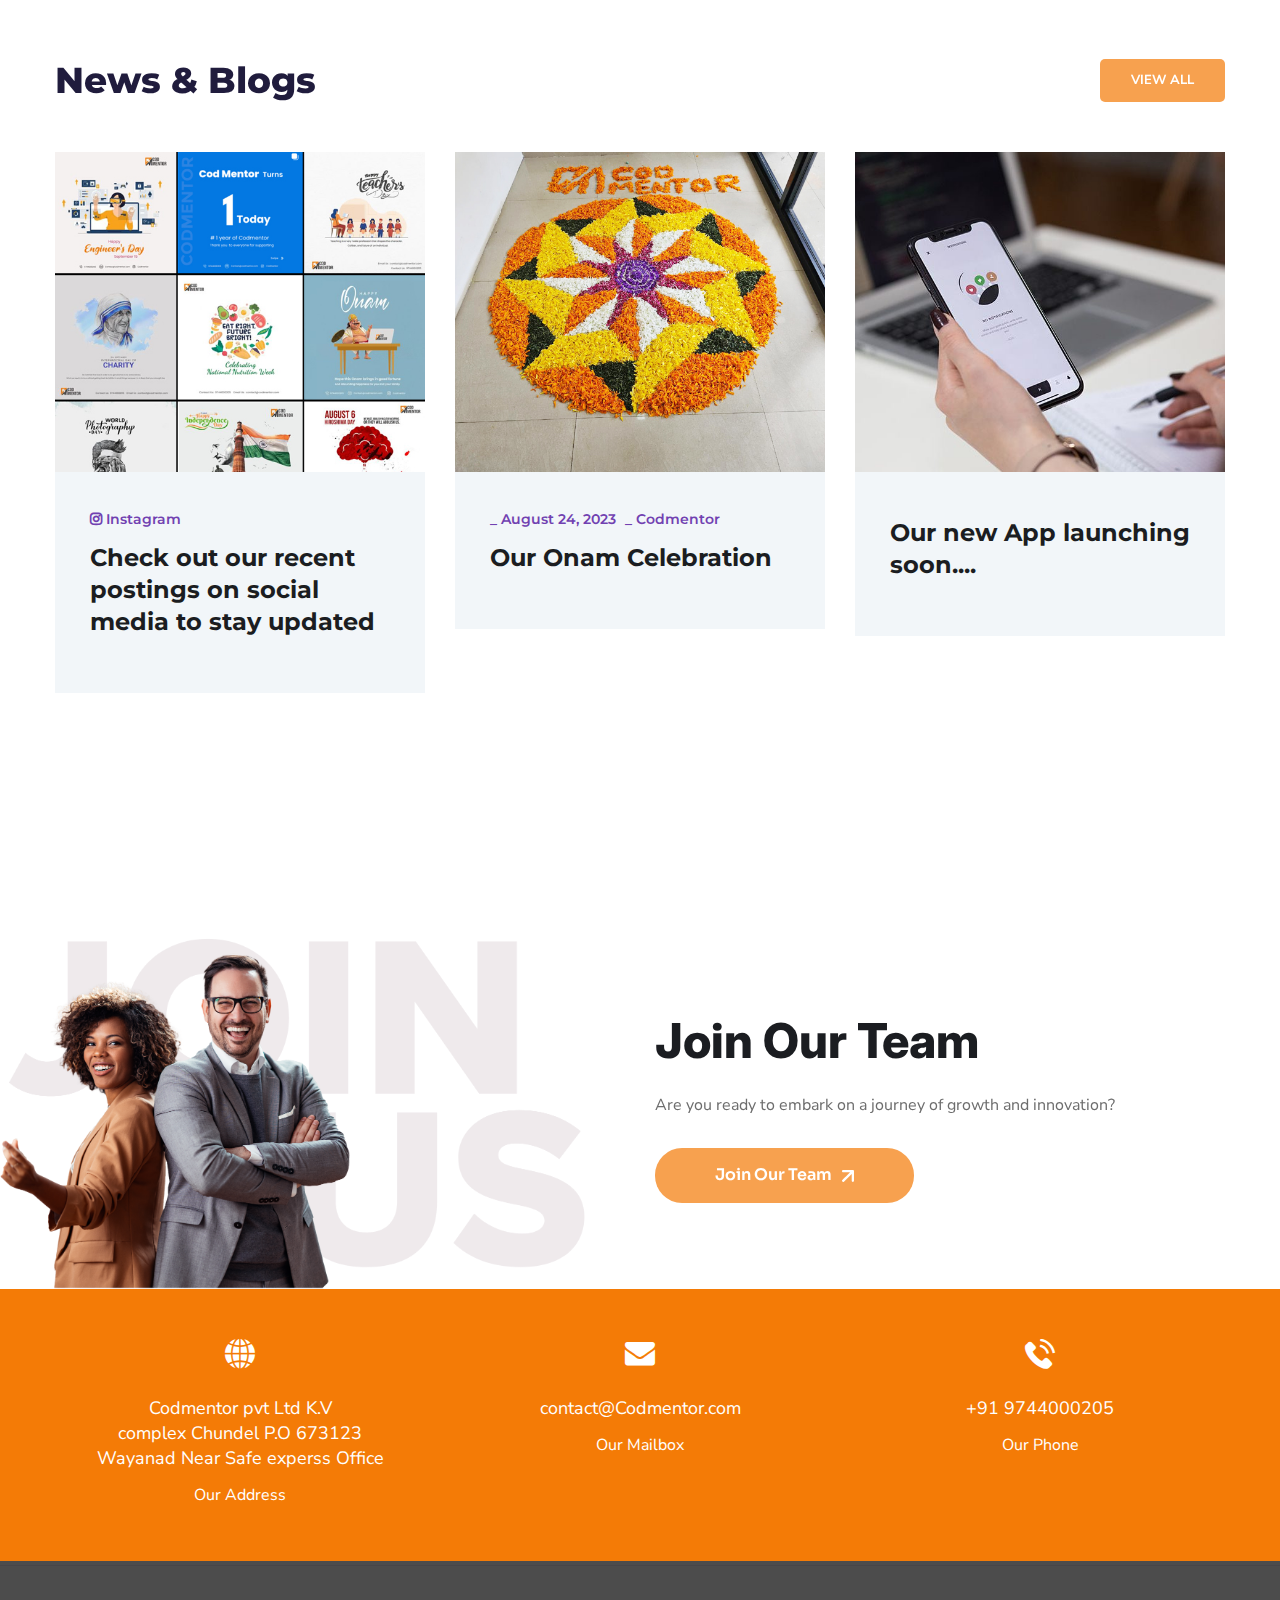
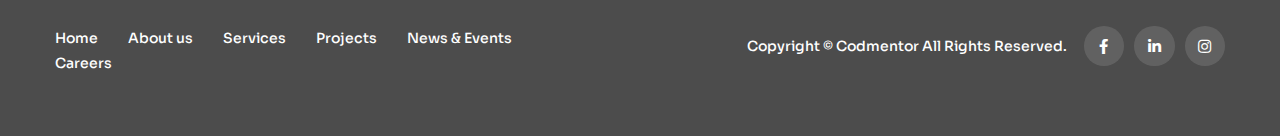
==== commit 68dadc99: "all details and logo change" ====
--- a/index.html
+++ b/index.html
@@ -35,9 +35,9 @@
                             <div class="col-md-9">
                                 <ul class="topbar-info">
                                     <li><i class="fas fa-envelope"></i><a href="mailto:engitech@mail.net">
-                                            contact@Codmentor.com</a></li>
-                                    <li><i class="fas fa-phone"></i> +91 9744000205</li>
-                                    <li><i class="fas fa-clock"></i> Mon - Sat: 9.00 am - 5.00 pm</li>
+                                            contact@codmentor.com</a></li>
+                                    <li><i class="fas fa-phone"></i> +91 9744000207</li>
+                                    <!-- <li><i class="fas fa-clock"></i> Mon - Sat: 9.00 am - 5.00 pm</li> -->
                                 </ul>
                             </div>
                             <div class="col-md-3 text-right">
@@ -1342,7 +1342,7 @@
                         <ul class="ft-social-14 align-self-center ml-0">
                             <li class="ml-0"><a href="http://facebook.com" target="_self"><i class="fab fa-facebook-f"></i></a></li>
                             <li><a href="#" target="_self"><i class="fab fa-linkedin-in"></i></a></li>
-                            <li><a href="#" target="_self"><i class="fab fa-twitter"></i></a></li>
+                            <!-- <li><a href="#" target="_self"><i class="fab fa-twitter"></i></a></li> -->
                             <li><a target="_blank" href="https://www.instagram.com/codmentor"><i class="fab fa-instagram"></i></a></li>
                         </ul>
                     </div>
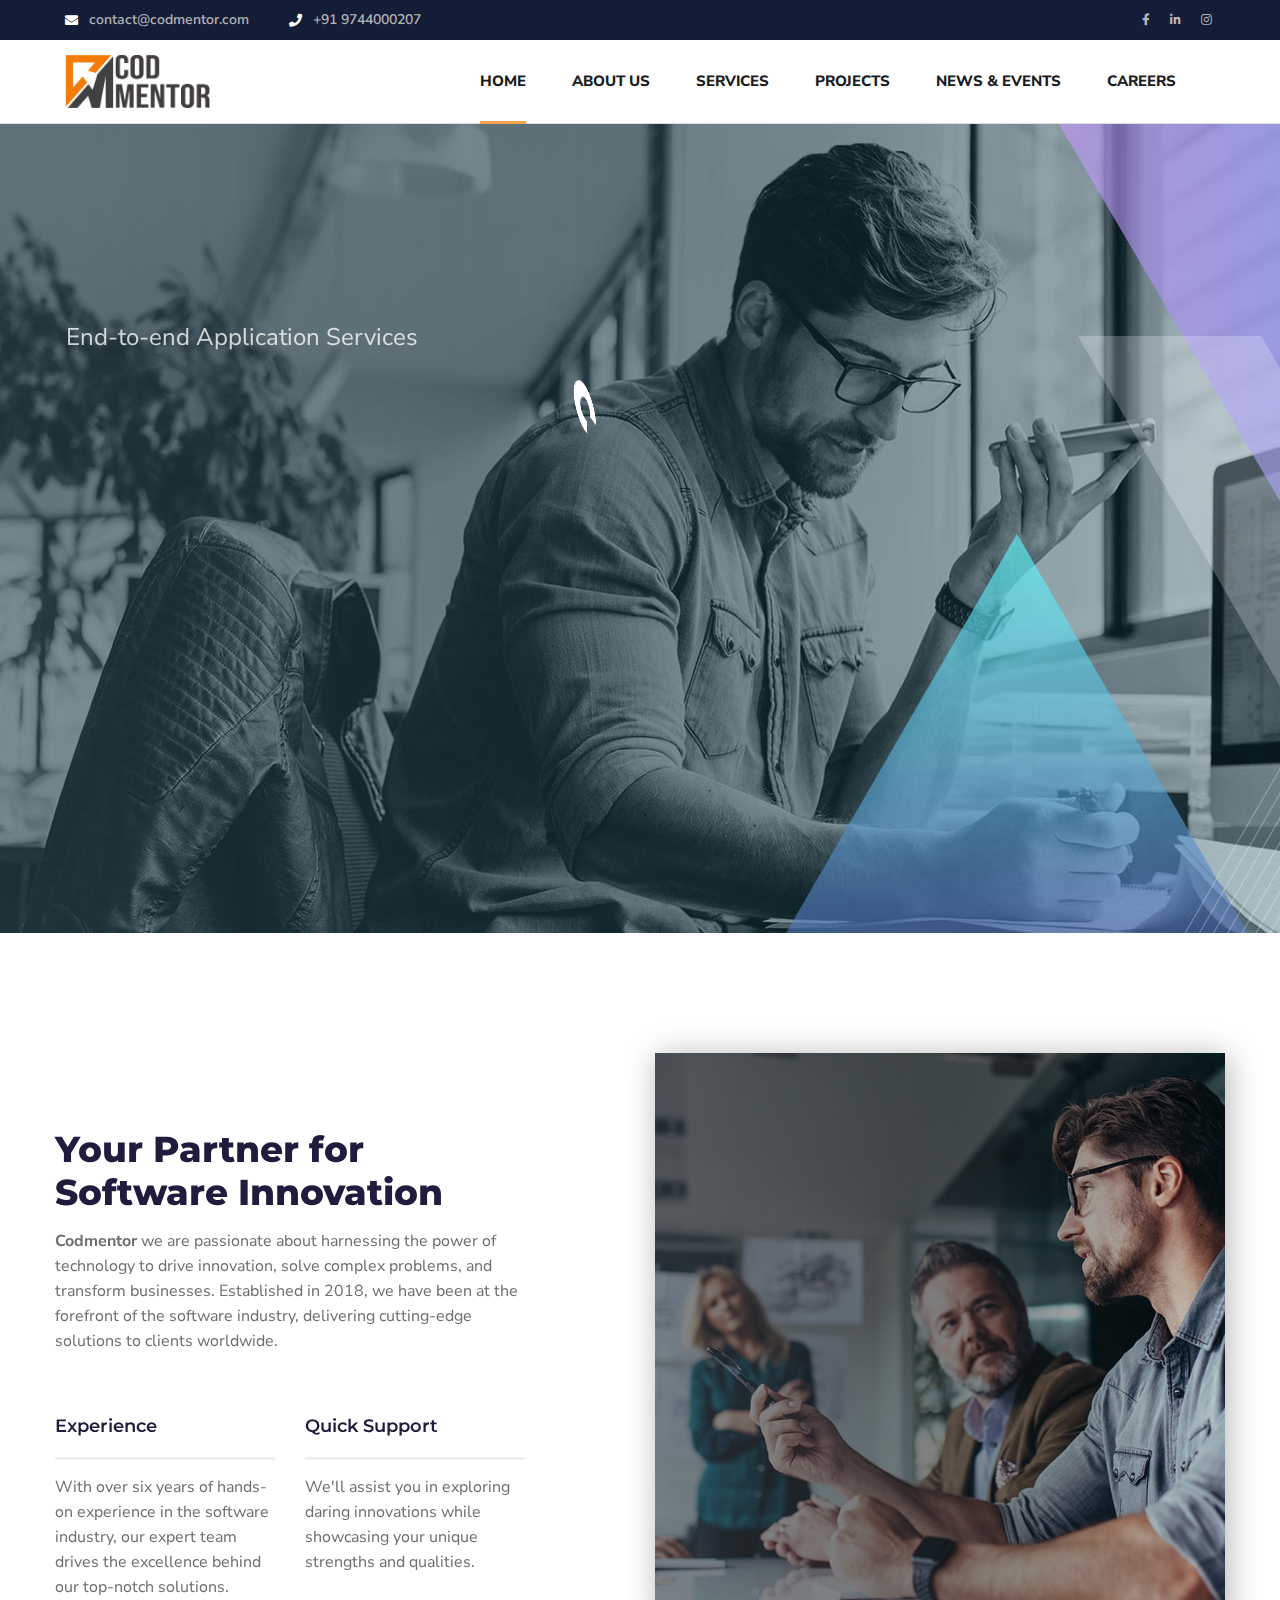
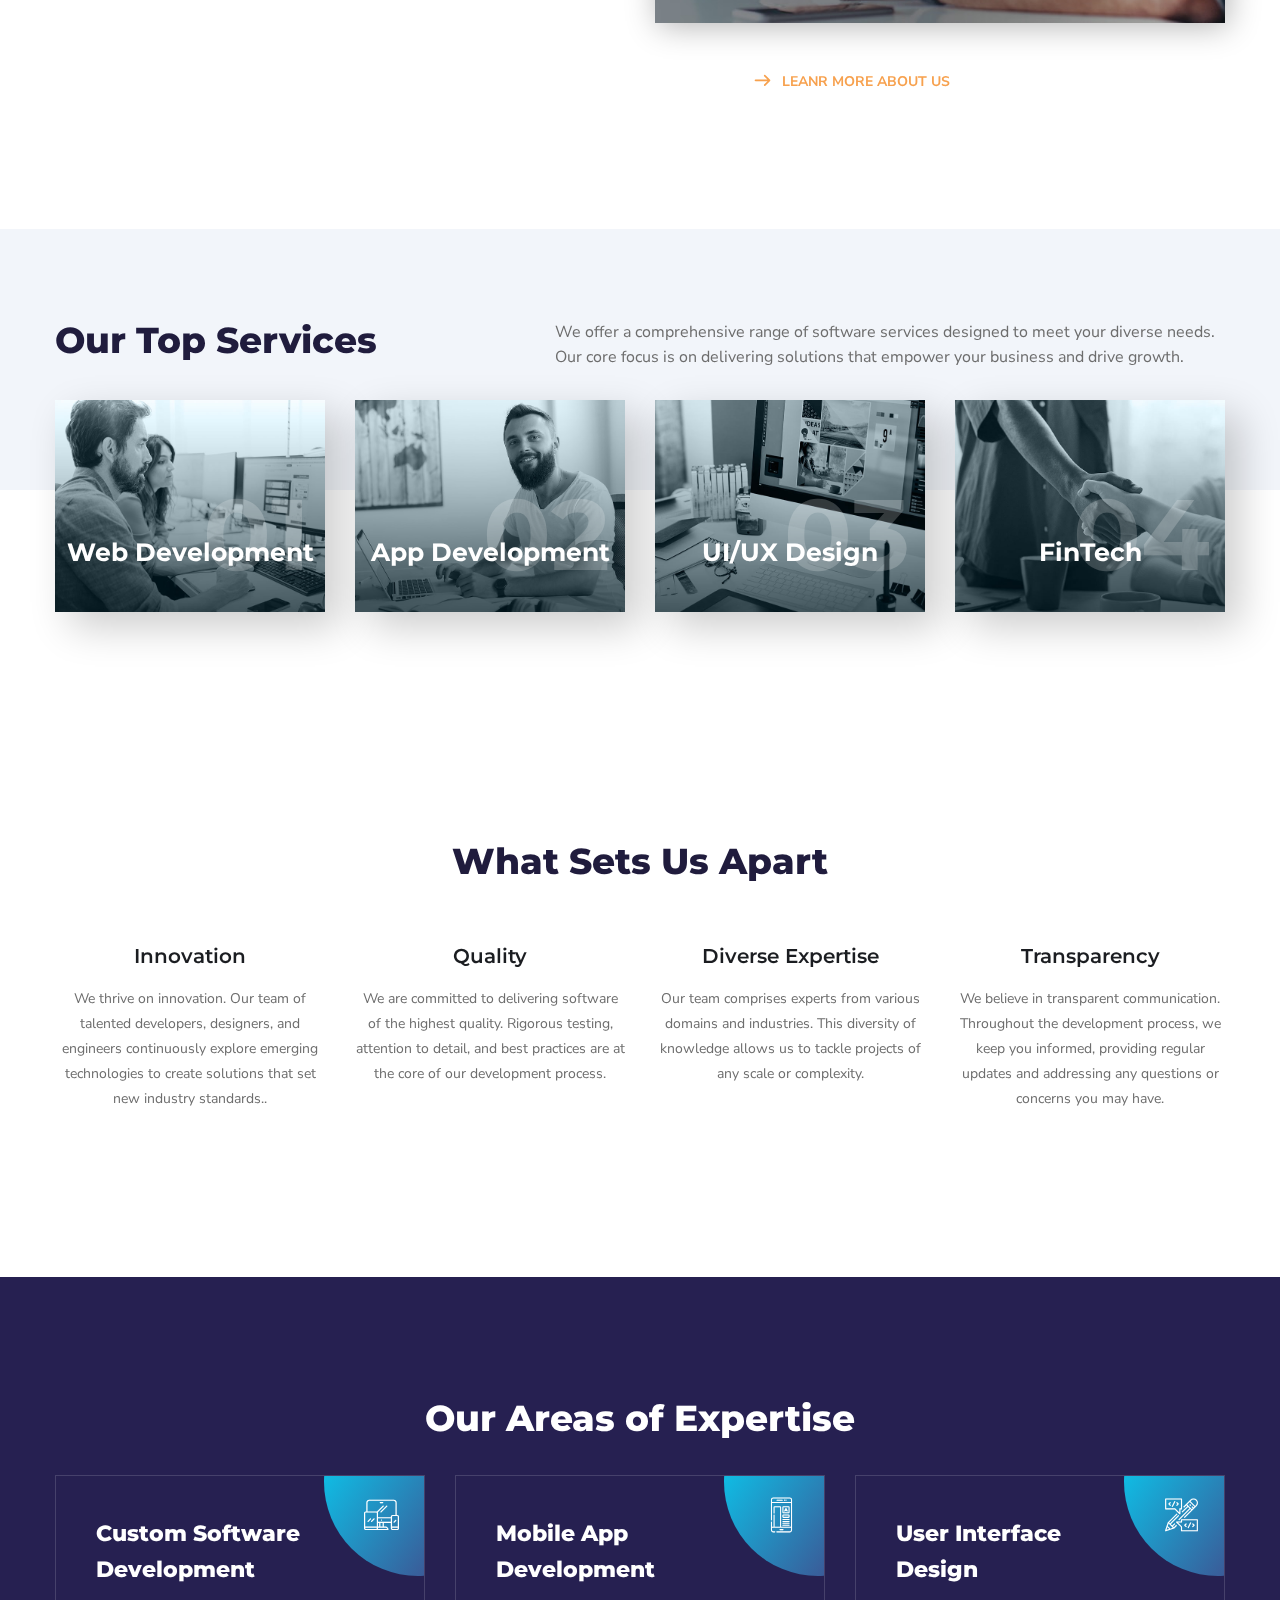
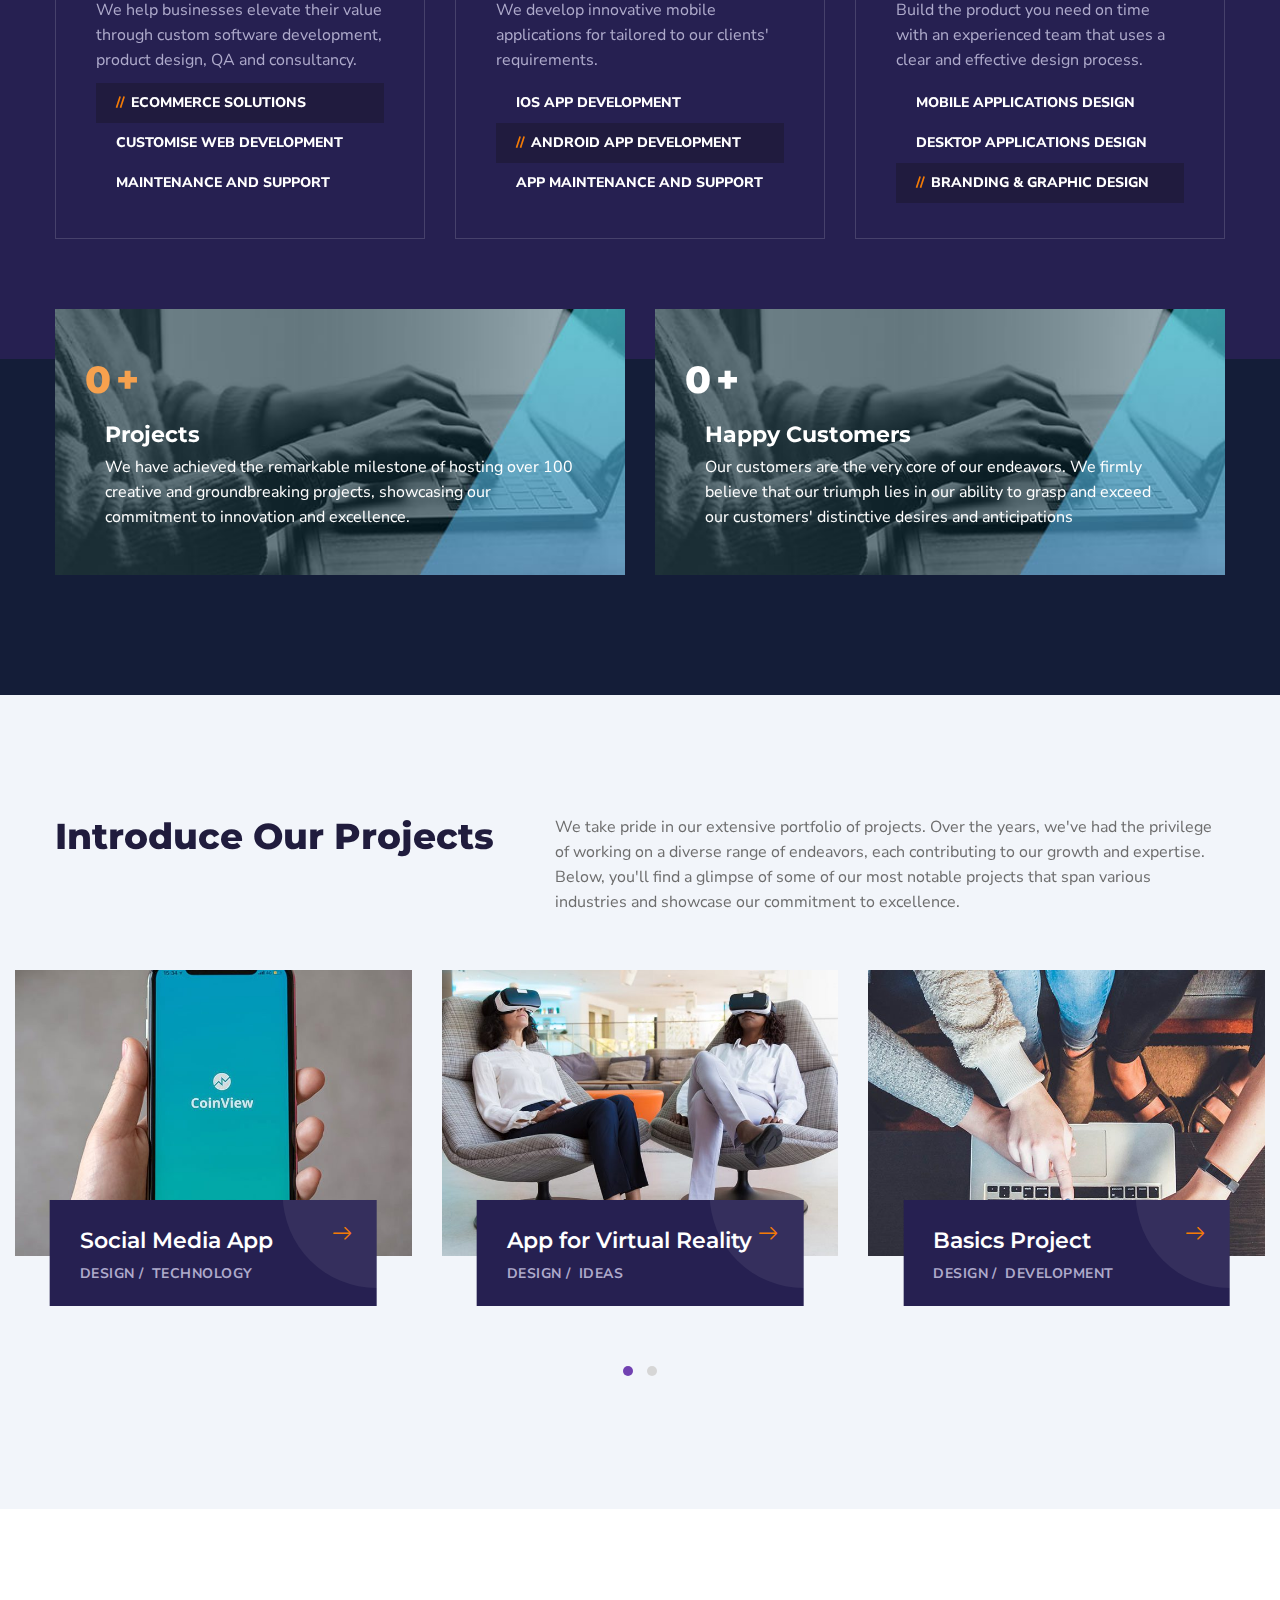
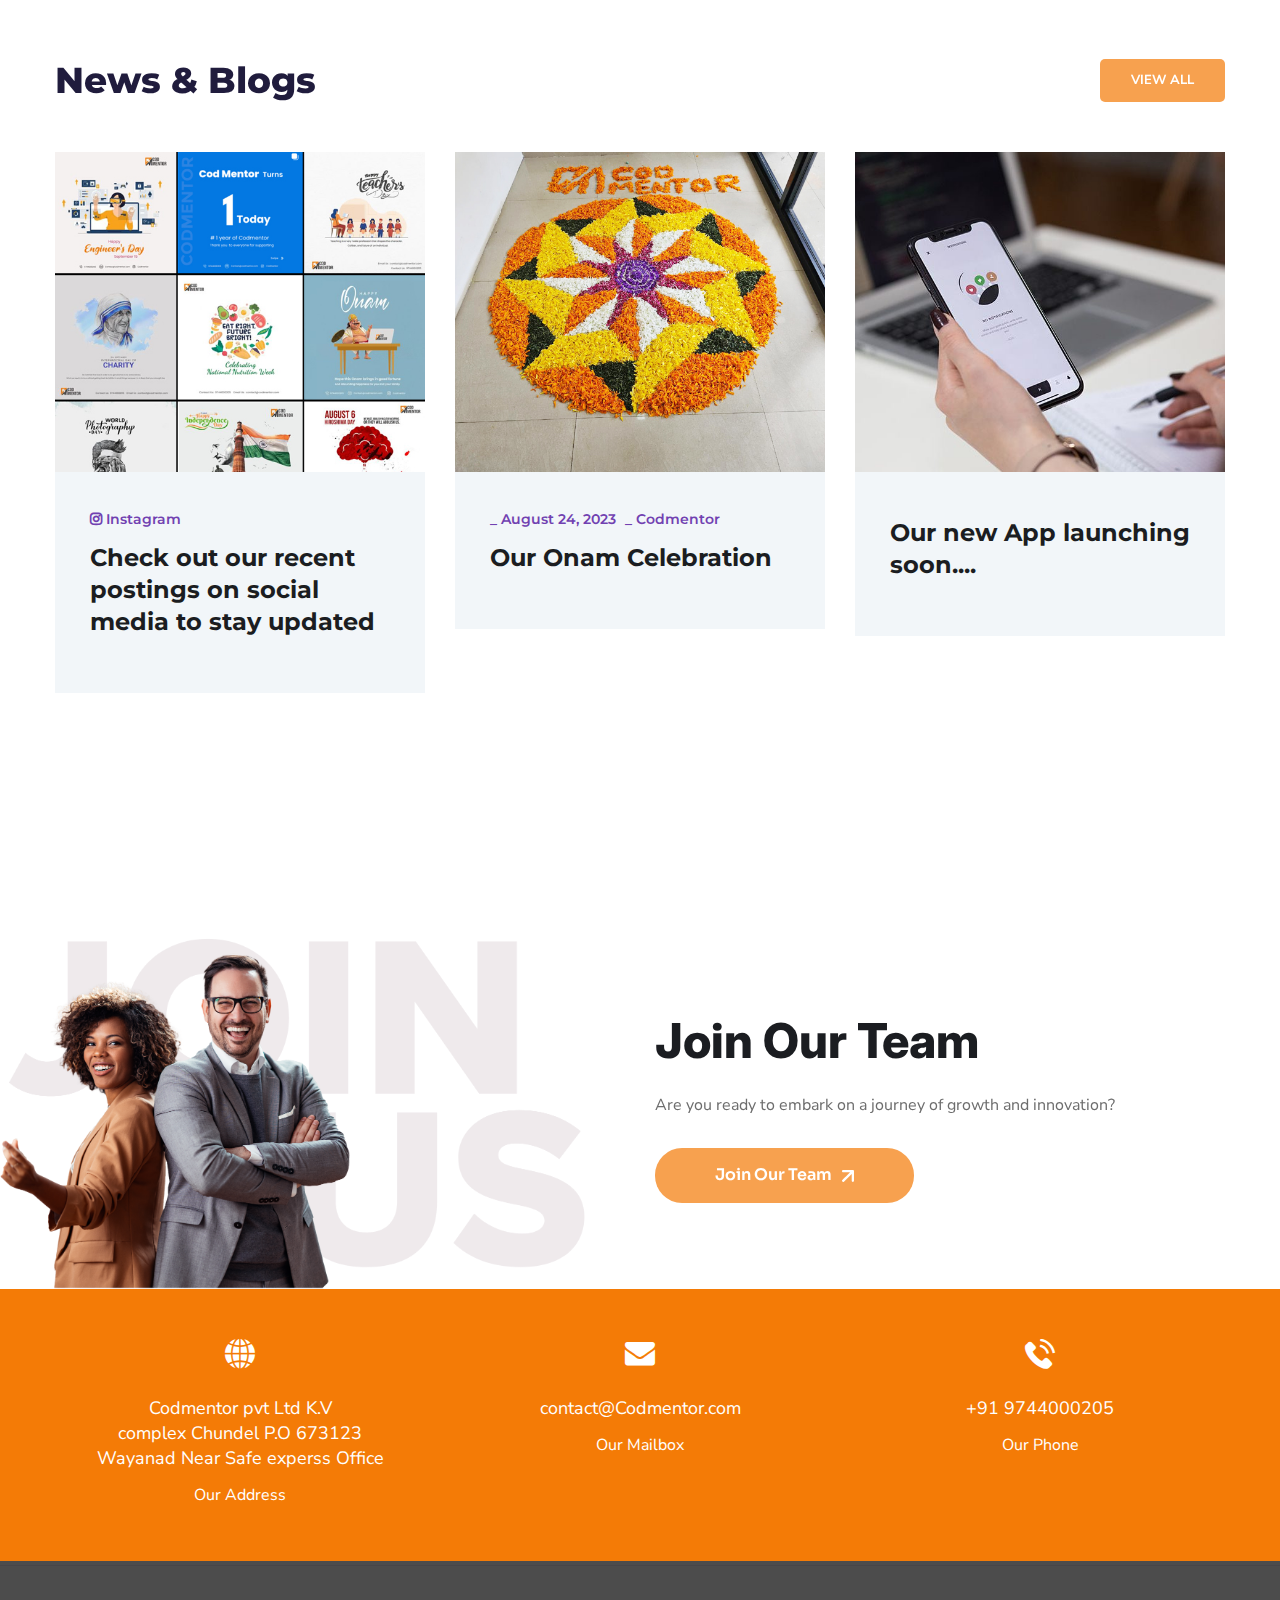
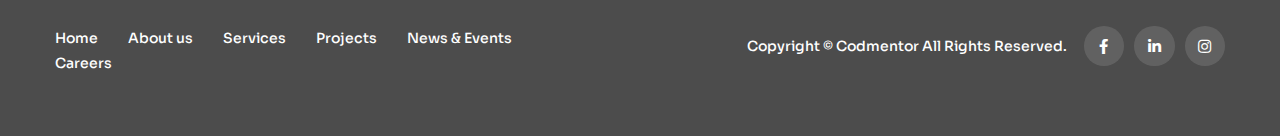
==== commit d471df27: "cccc" ====
--- a/index.html
+++ b/index.html
@@ -43,8 +43,8 @@
                             <div class="col-md-3 text-right">
                                 <div class="topbar-right">
                                     <ul class="social-list">
-                                        <li><a href="http://twitter.com" target="_self"><i
-                                                    class="fab fa-twitter"></i></a></li>
+                                        <!-- <li><a href="http://twitter.com" target="_self"><i
+                                                    class="fab fa-twitter"></i></a></li> -->
                                         <li><a href="http://facebook.com" target="_self"><i
                                                     class="fab fa-facebook-f"></i></a></li>
                                         <li><a href="http://linkedin.com" target="_self"><i
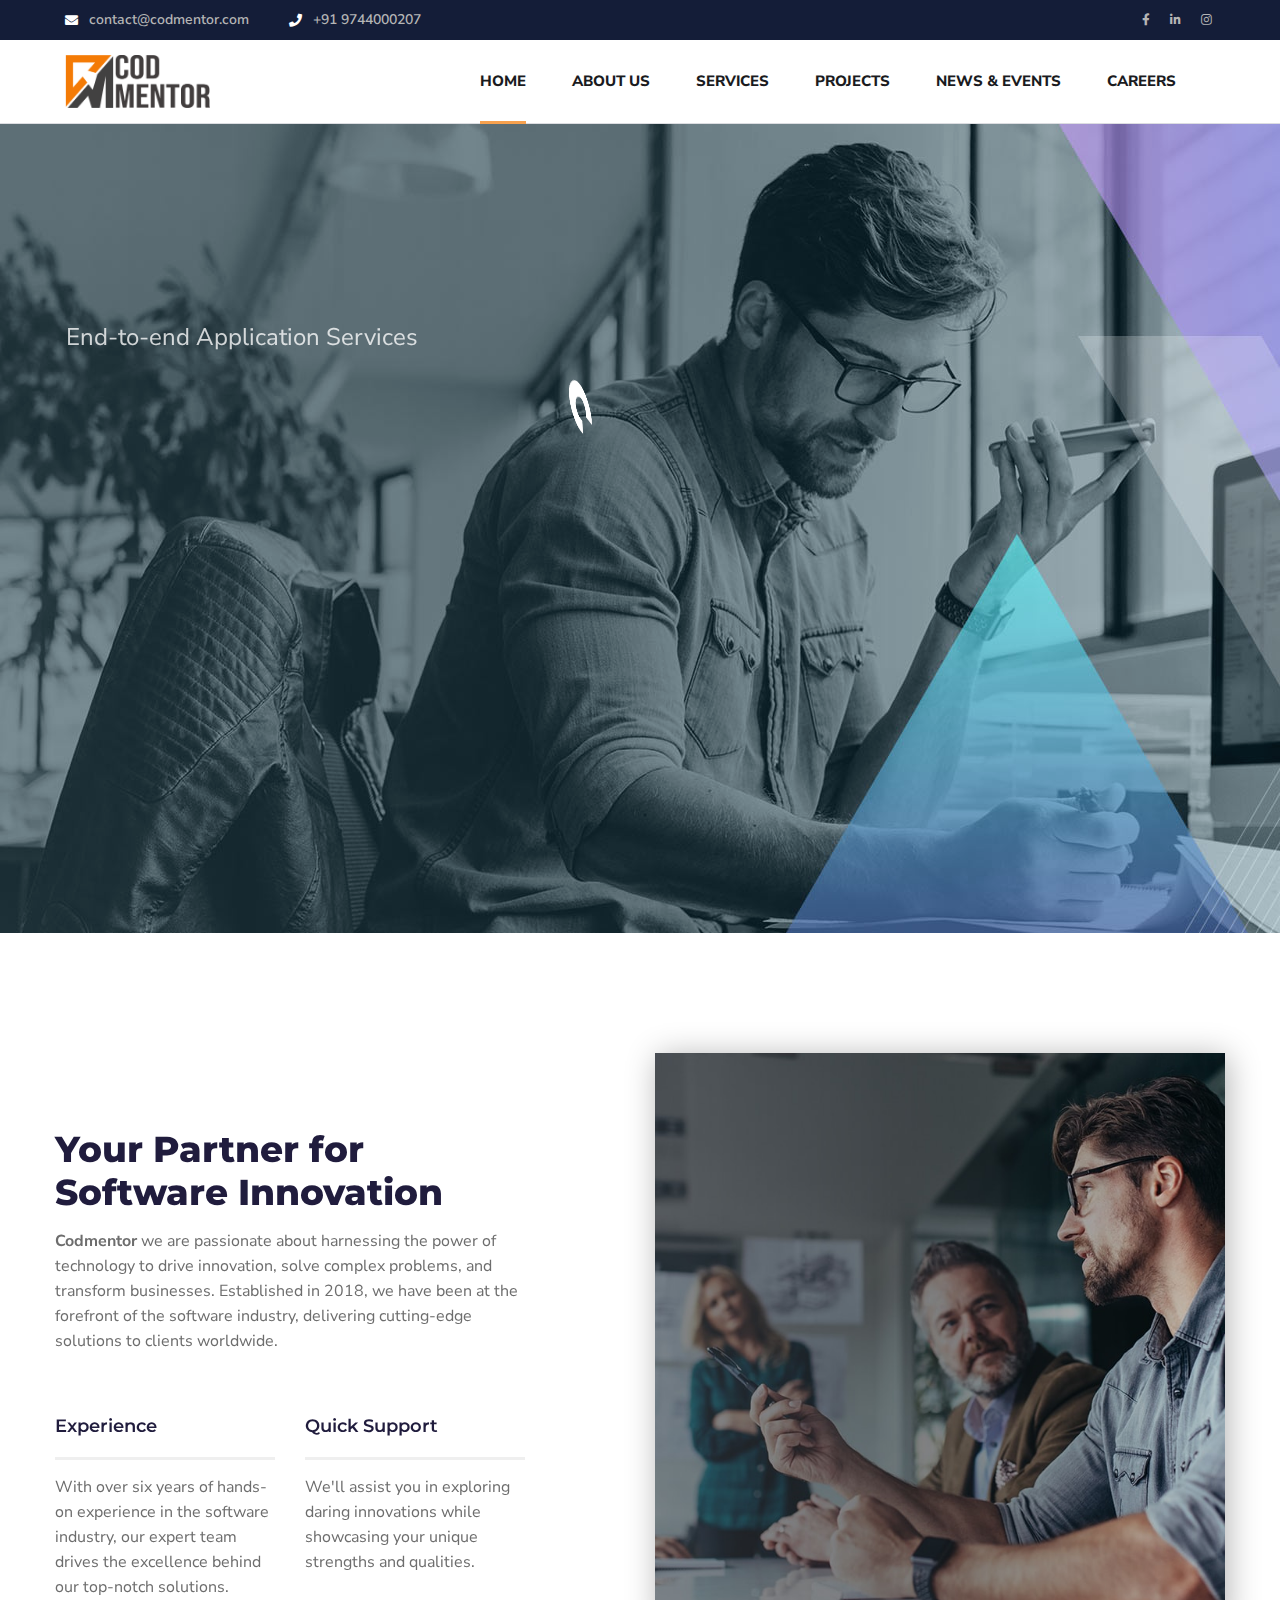
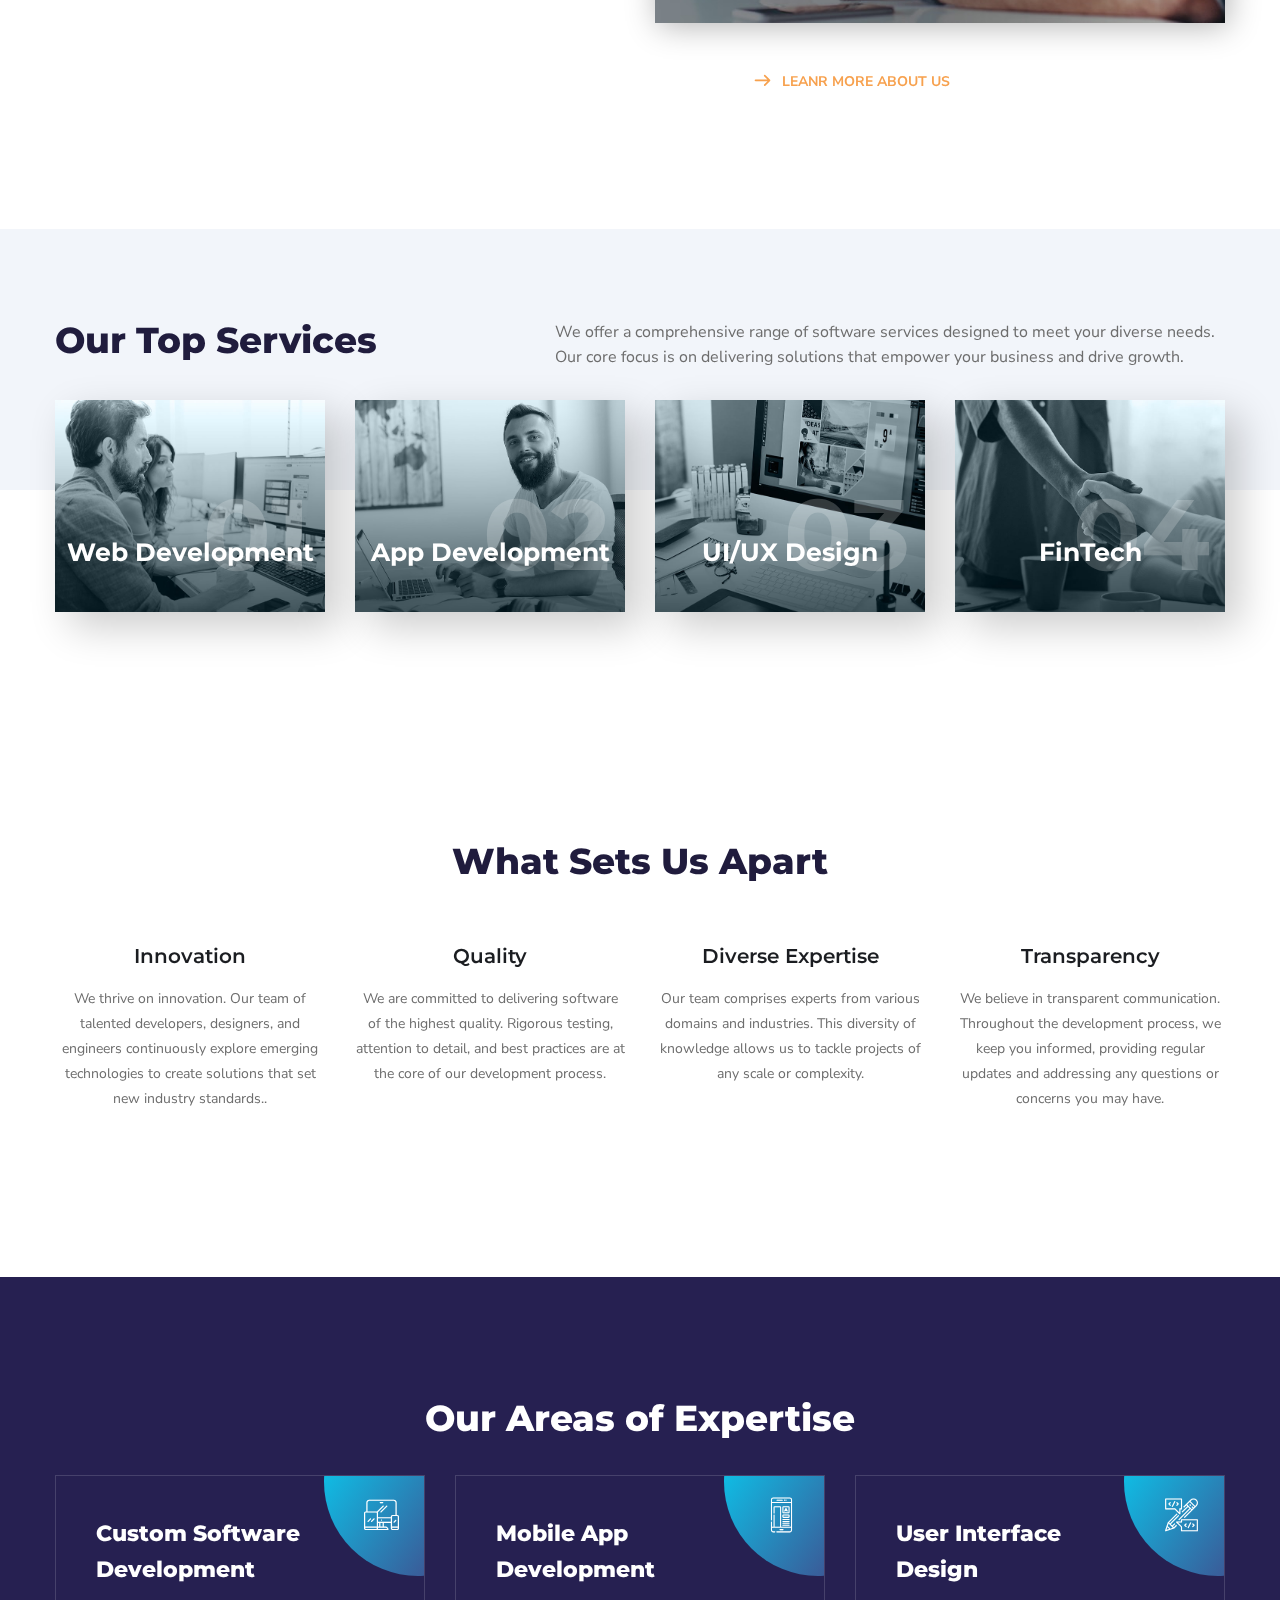
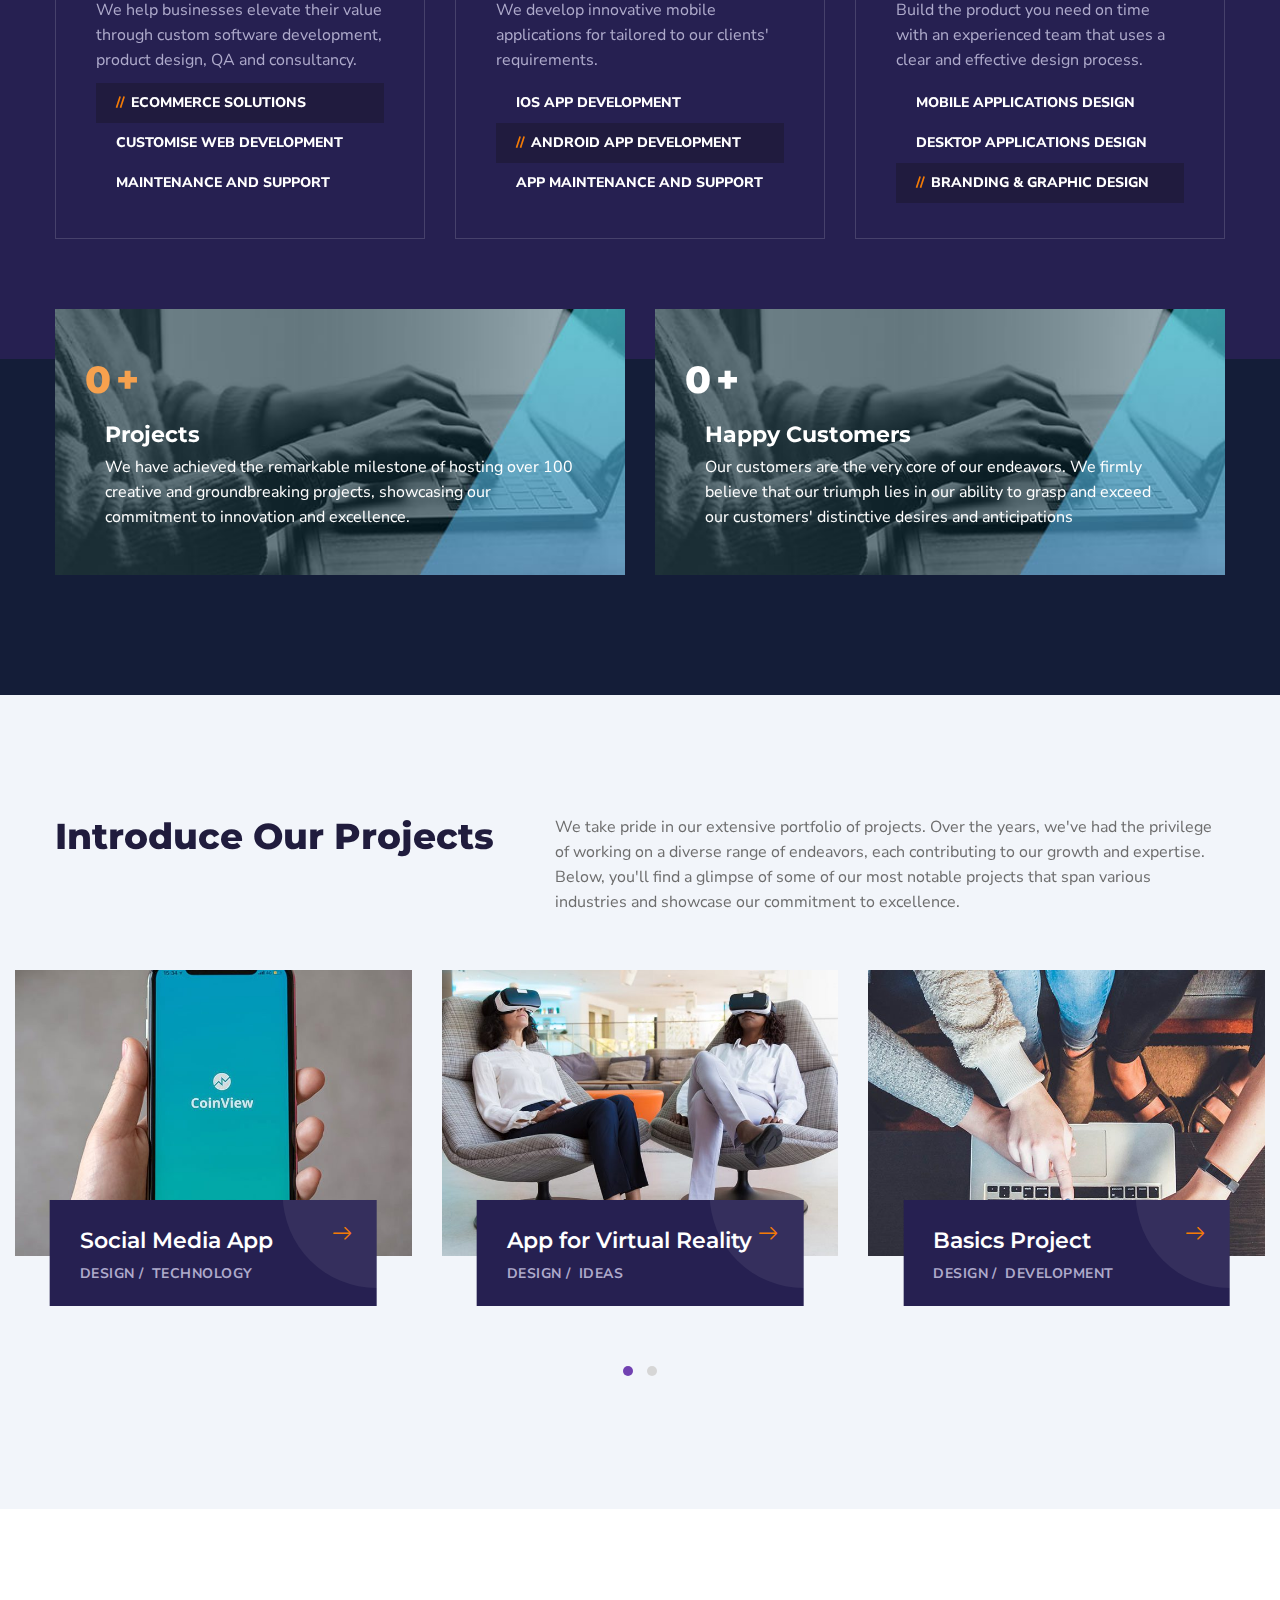
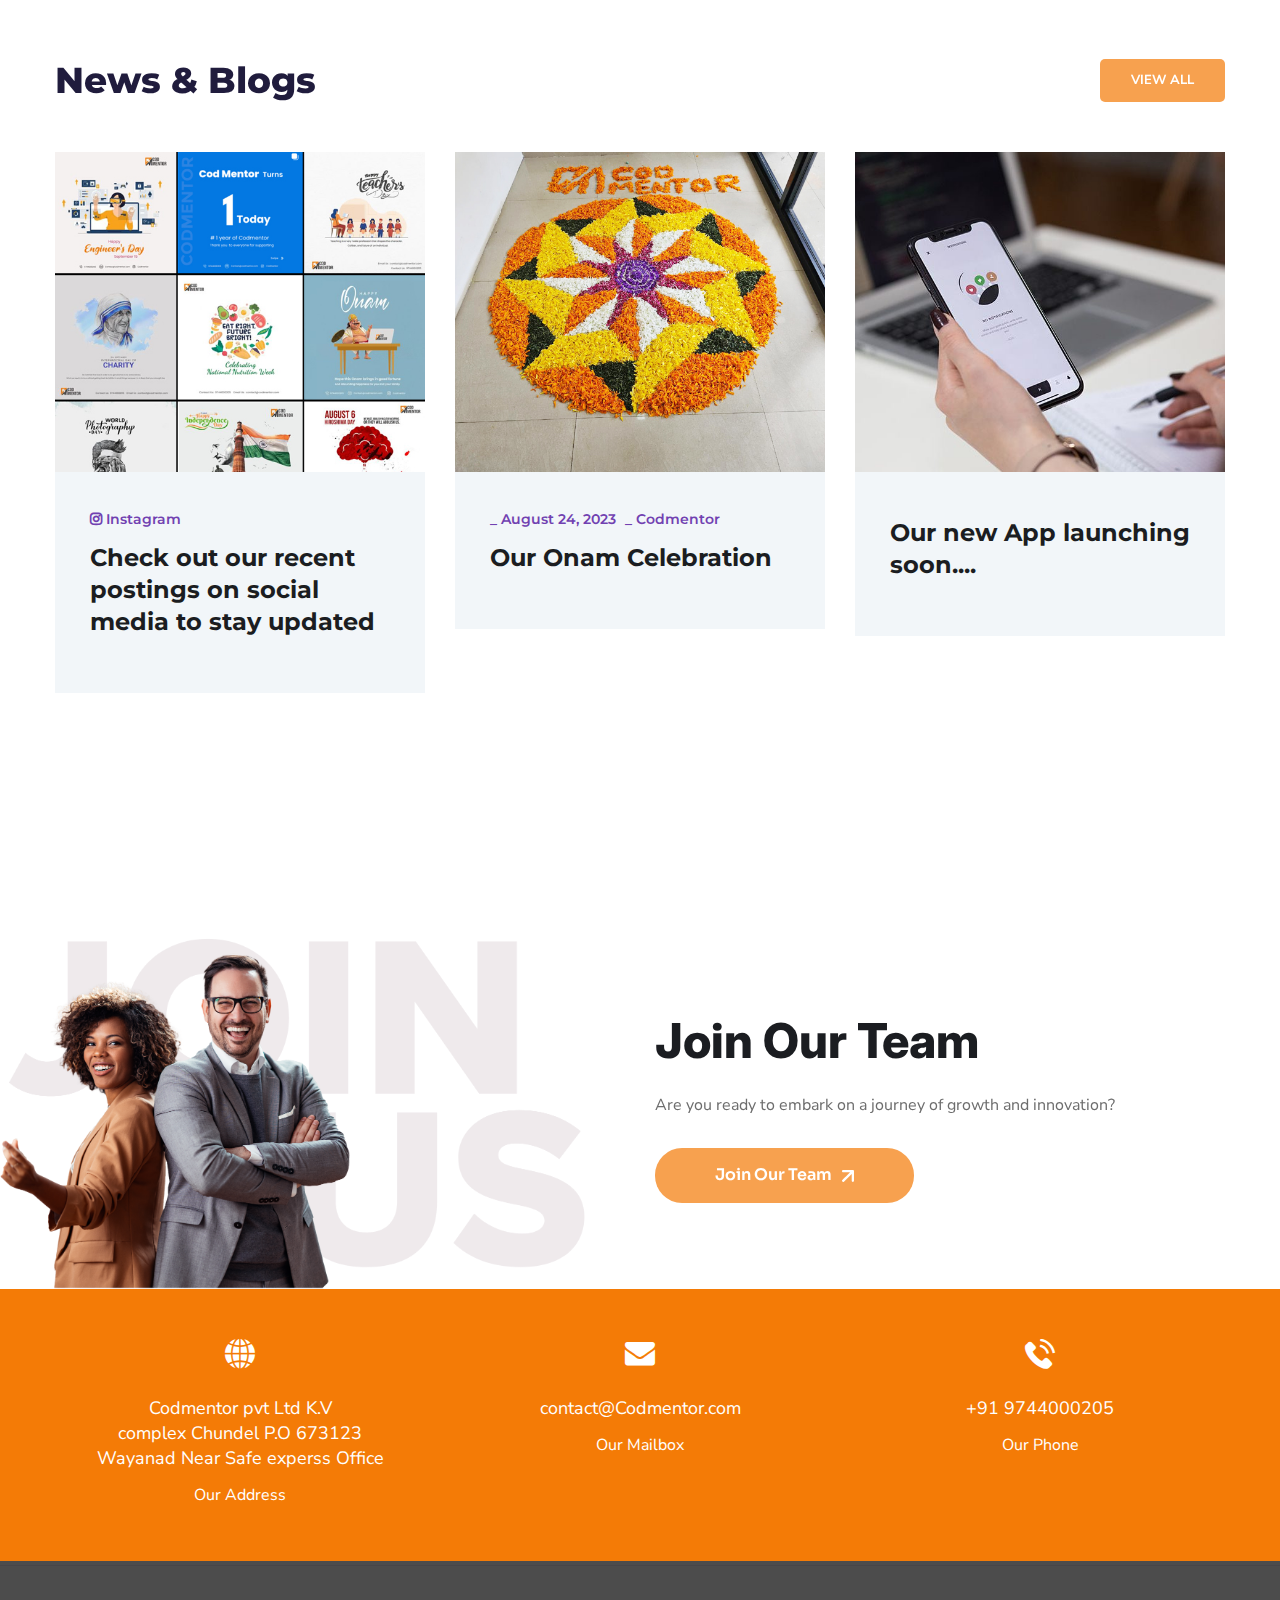
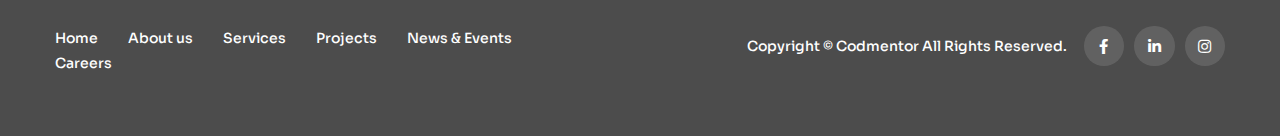
==== commit 6218f7bc: "all link and all  icons set" ====
--- a/index.html
+++ b/index.html
@@ -215,7 +215,7 @@
                                 data-frames='[{"delay":3400,"speed":1000,"frame":"0","from":"x:50px;opacity:0;","to":"o:1;","ease":"power3.inOut"},{"delay":"wait","speed":1000,"frame":"999","to":"x:50px;opacity:0;","ease":"power3.inOut"}]'
                                 data-textAlign="['center','center','center','center']" data-paddingtop="[0,0,0,0]"
                                 data-paddingright="[0,0,0,0]" data-paddingbottom="[0,0,0,0]"
-                                data-paddingleft="[0,0,0,0]" style="z-index:8;"><a href="it-services.html"
+                                data-paddingleft="[0,0,0,0]" style="z-index:8;"><a href="service.html"
                                     class="octf-btn octf-btn-primary btn-slider btn-large">Learn More</a>
                             </div>
 
@@ -277,7 +277,7 @@
                                 data-frames='[{"delay":3400,"speed":500,"frame":"0","from":"y:50px;opacity:0;","to":"o:1;","ease":"power3.inOut"},{"delay":"wait","speed":500,"frame":"999","to":"opacity:0;","ease":"power3.inOut"}]'
                                 data-textAlign="['center','center','center','center']" data-paddingtop="[0,0,0,0]"
                                 data-paddingright="[0,0,0,0]" data-paddingbottom="[0,0,0,0]"
-                                data-paddingleft="[0,0,0,0]" style="z-index:10;"><a href="web-development.html"
+                                data-paddingleft="[0,0,0,0]" style="z-index:10;"><a href="service.html"
                                     class="octf-btn octf-btn-primary btn-slider btn-large">Learn More</a>
                             </div>
                         </li>
@@ -337,7 +337,7 @@
                                 data-frames='[{"delay":3400,"speed":700,"frame":"0","from":"y:-50px;opacity:0;","to":"o:1;","ease":"power3.inOut"},{"delay":"wait","speed":700,"frame":"999","to":"auto:auto;","ease":"power3.inOut"}]'
                                 data-textAlign="['center','center','center','center']" data-paddingtop="[0,0,0,0]"
                                 data-paddingright="[0,0,0,0]" data-paddingbottom="[0,0,0,0]"
-                                data-paddingleft="[0,0,0,0]" style="z-index:10;"><a href="mobile-development.html"
+                                data-paddingleft="[0,0,0,0]" style="z-index:10;"><a href="service.html"
                                     class="octf-btn octf-btn-primary btn-slider btn-large">Learn More</a>
                             </div>
                         </li>
@@ -906,7 +906,7 @@
                                     <div class="portfolio-info-inner">
                                         <a class="btn-link" href="project.html"><i
                                                 class="flaticon-right-arrow-1"></i></a>
-                                        <h5><a href="project.html">eCommerce Website</a></h5>
+                                        <h5><a href="project.html">E Commerce Website</a></h5>
                                         <p class="portfolio-cates">
                                             <a href="#">Design</a><span>/</span>
                                             <a href="#">Ideas</a>
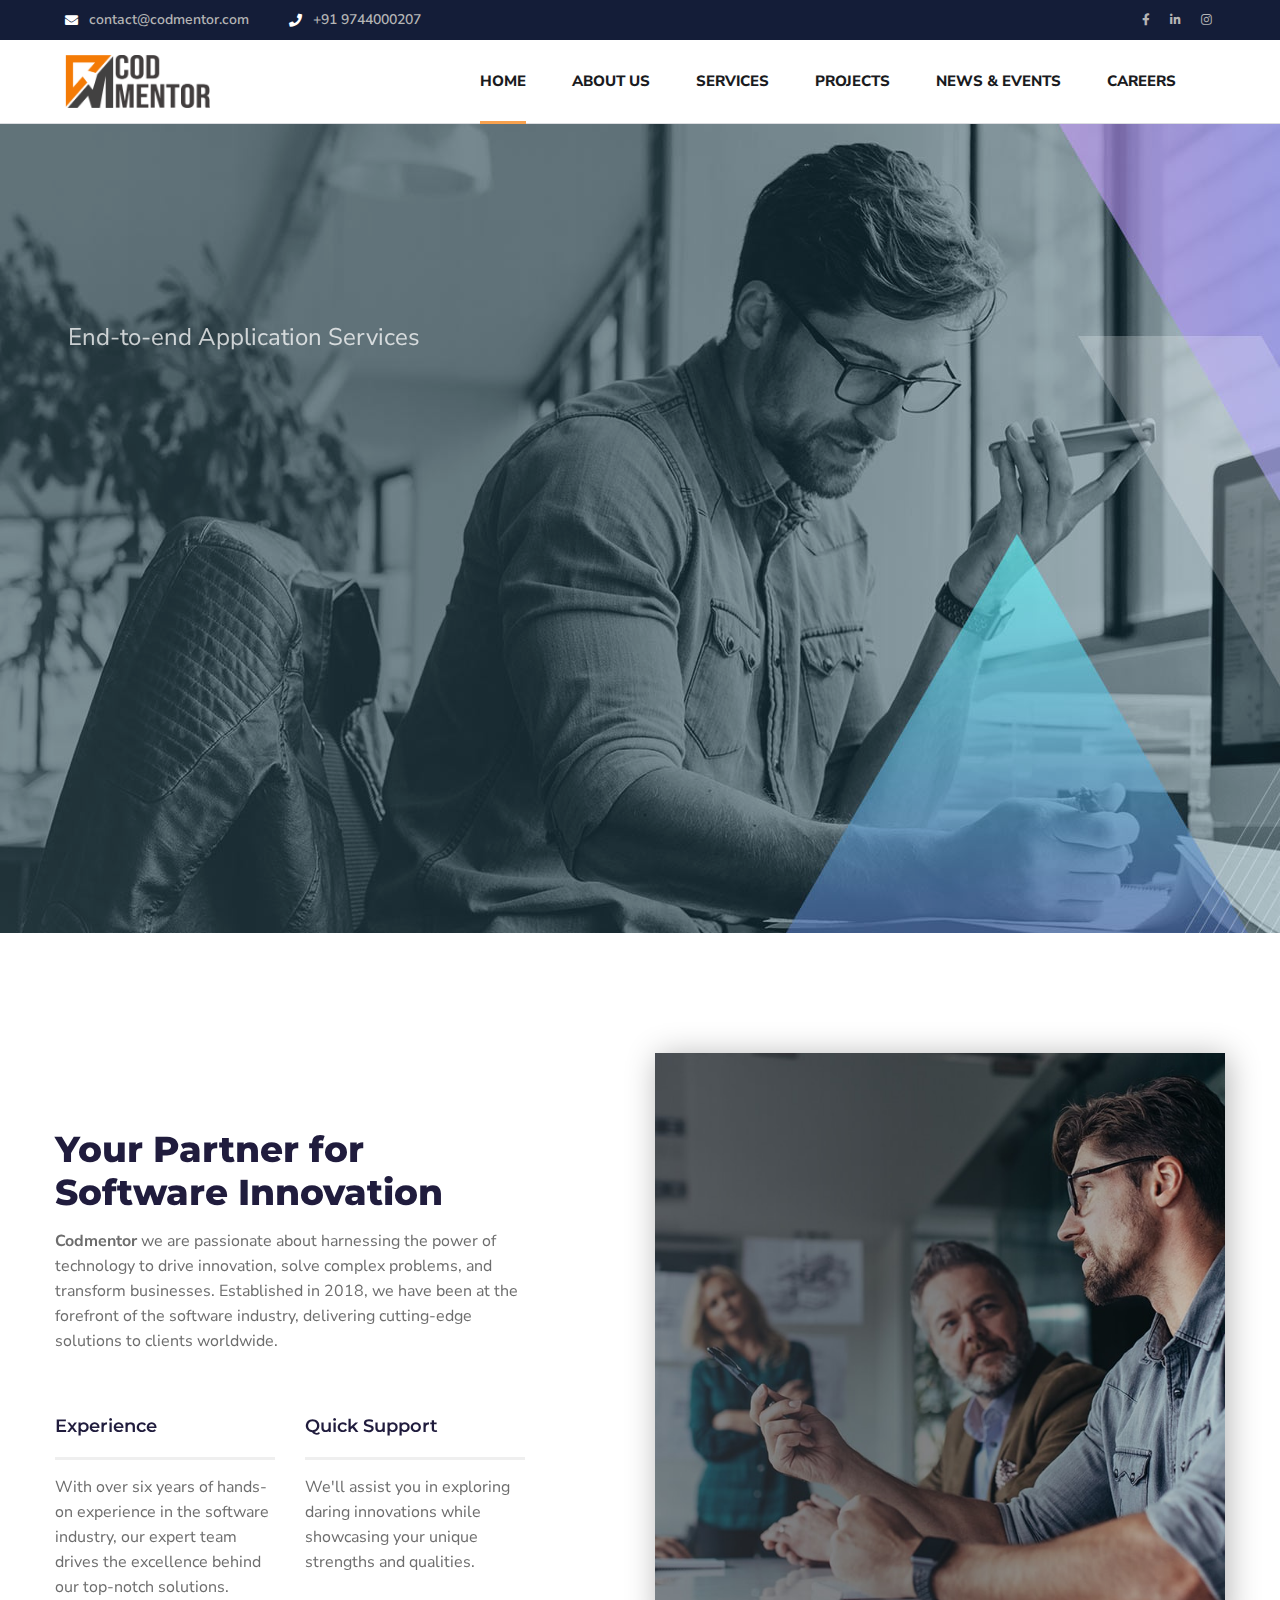
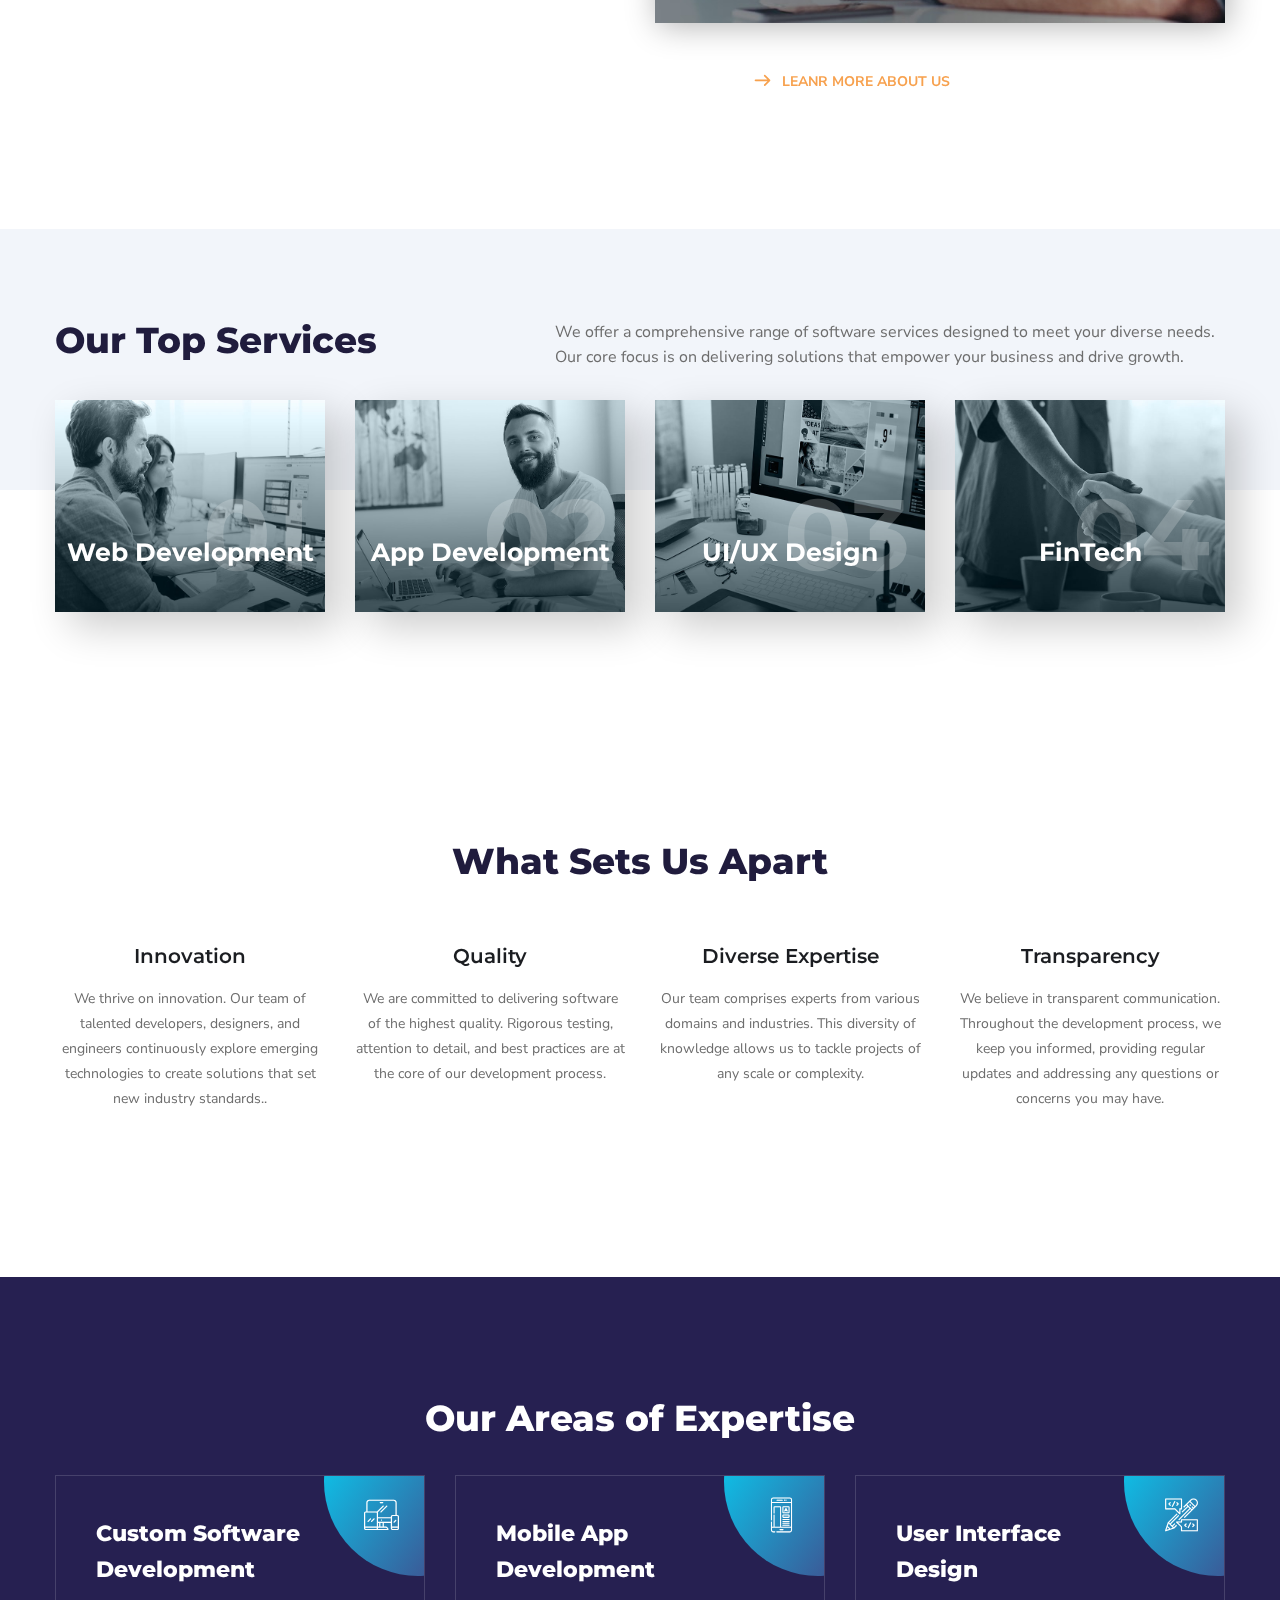
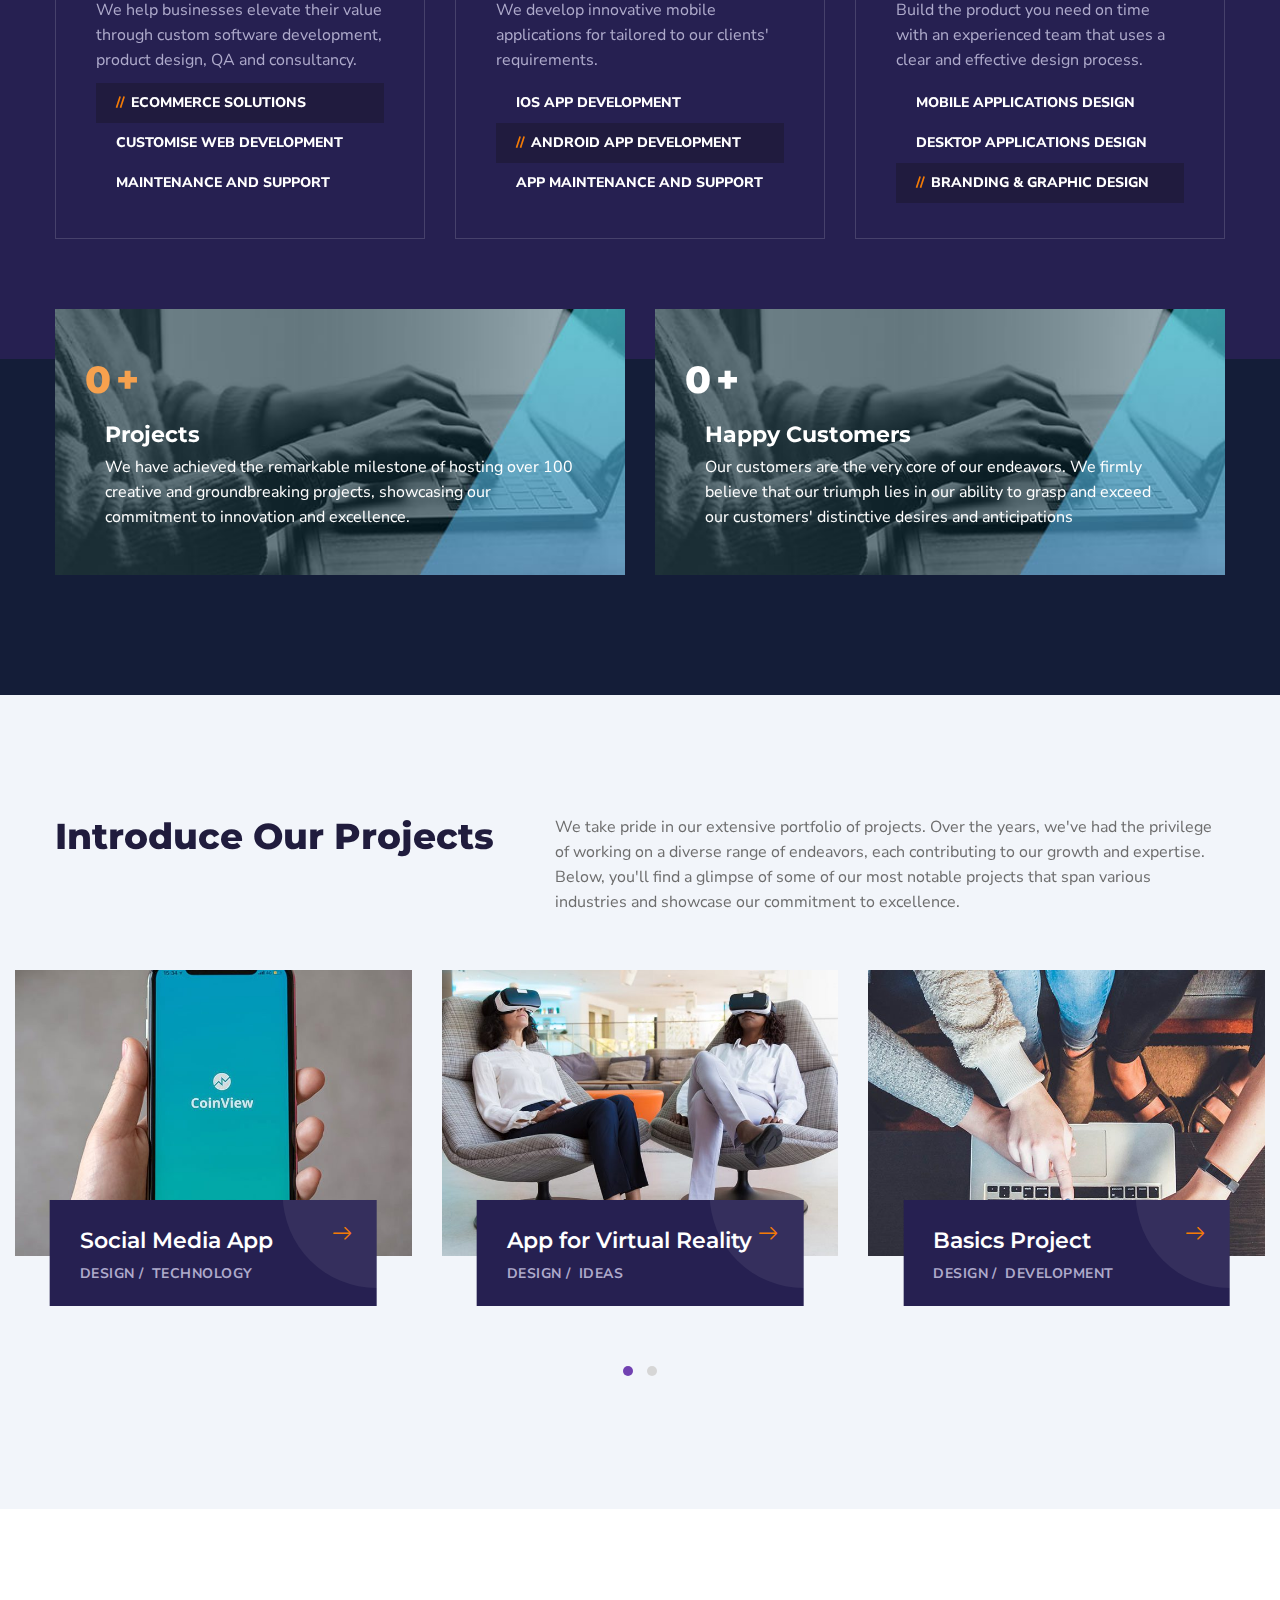
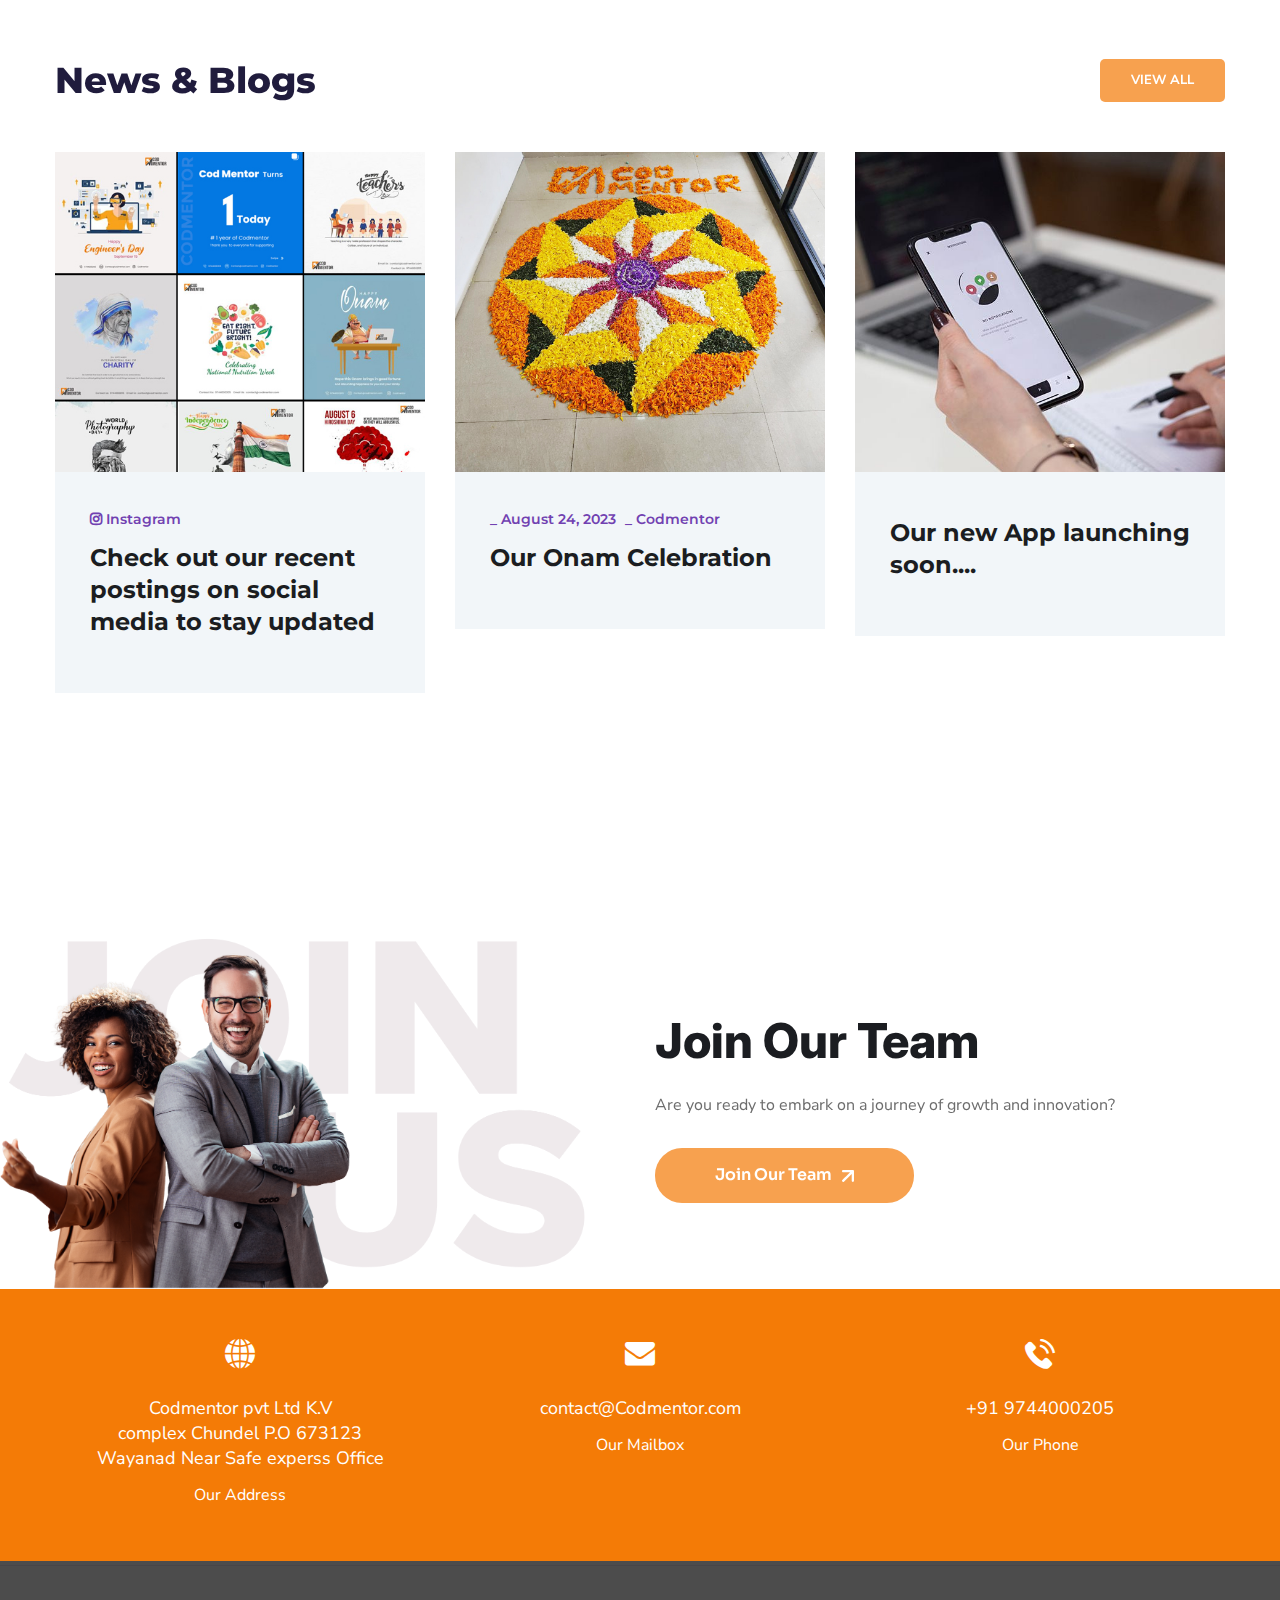
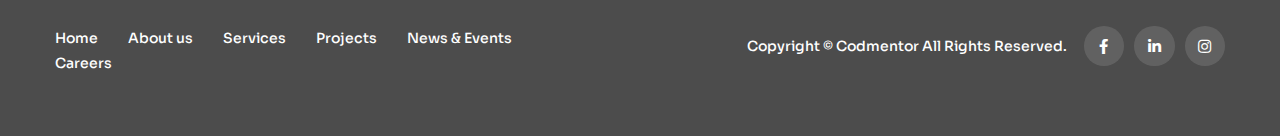
==== commit 142bd90d: "link and email" ====
--- a/index.html
+++ b/index.html
@@ -34,7 +34,7 @@
                         <div class="row">
                             <div class="col-md-9">
                                 <ul class="topbar-info">
-                                    <li><i class="fas fa-envelope"></i><a href="mailto:engitech@mail.net">
+                                    <li><i class="fas fa-envelope"></i><a>
                                             contact@codmentor.com</a></li>
                                     <li><i class="fas fa-phone"></i> +91 9744000207</li>
                                     <!-- <li><i class="fas fa-clock"></i> Mon - Sat: 9.00 am - 5.00 pm</li> -->
